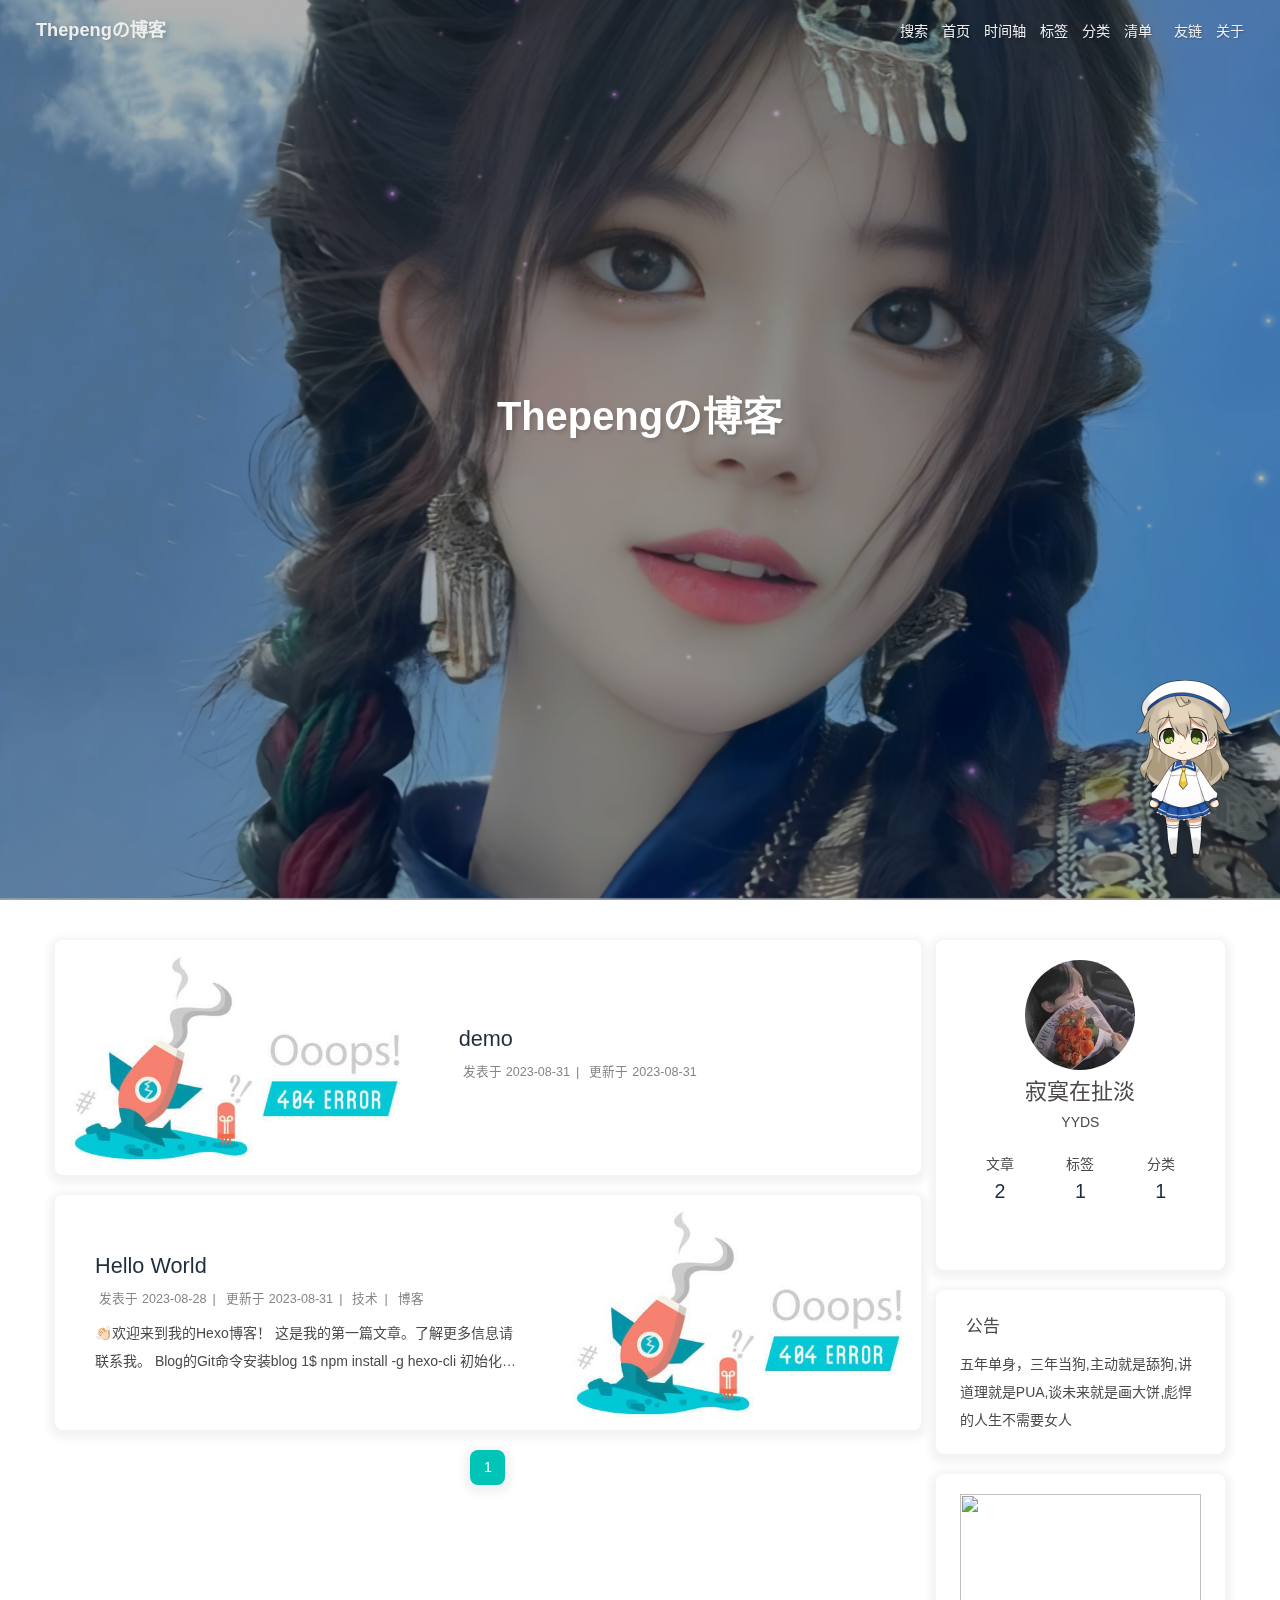
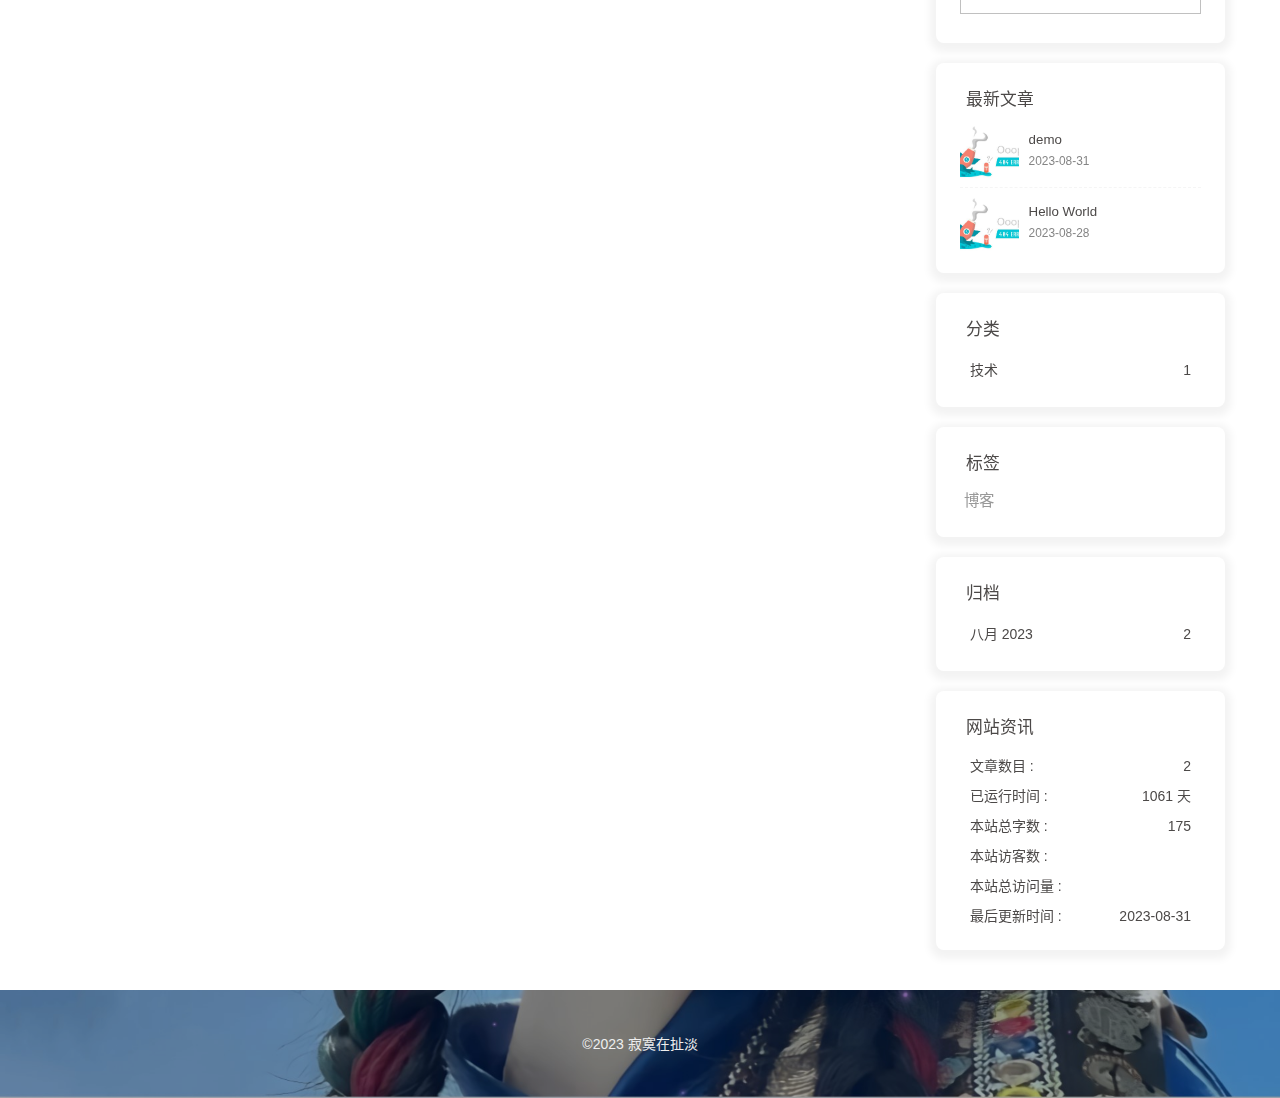
==== index.html @ a8a82930 "Site updated: 2023-08-31 17:07:21" ====
<!DOCTYPE html><html lang="zh-CN" data-theme="light"><script>((function() {var callbacks = [],timeLimit = 50,open = false;setInterval(loop, 1);return {addListener: function(fn) {callbacks.push(fn);},cancleListenr: function(fn) {callbacks = callbacks.filter(function(v) {return v !== fn;});}}
function loop() {var startTime = new Date();debugger;if (new Date() - startTime > timeLimit) {if (!open) {callbacks.forEach(function(fn) {fn.call(null);});}open = true;window.stop();alert('你真坏，请关闭控制台！');document.body.innerHTML = "";} else {open = false;}}})()).addListener(function() {window.location.reload();});</script><script>function toDevtools(){
  let num = 0; 
  let devtools = new Date();
  devtools.toString = function() {
    num++;
    if (num > 1) {
        alert('你真坏，请关闭控制台！')
        window.location.href = "about:blank"
        blast();
    }
  }
  console.log('', devtools);
}
toDevtools();</script><head><meta charset="UTF-8"><meta http-equiv="X-UA-Compatible" content="IE=edge"><meta name="viewport" content="width=device-width, initial-scale=1.0,viewport-fit=cover"><title>Thepengの博客</title><meta name="author" content="寂寞在扯淡"><meta name="copyright" content="寂寞在扯淡"><meta name="format-detection" content="telephone=no"><meta name="theme-color" content="#ffffff"><meta property="og:type" content="website">
<meta property="og:title" content="Thepengの博客">
<meta property="og:url" content="http://example.com/index.html">
<meta property="og:site_name" content="Thepengの博客">
<meta property="og:locale" content="zh_CN">
<meta property="og:image" content="http://example.com/img/avatar.jpg">
<meta property="article:author" content="寂寞在扯淡">
<meta name="twitter:card" content="summary">
<meta name="twitter:image" content="http://example.com/img/avatar.jpg"><link rel="shortcut icon" href="/img/favicon.png"><link rel="canonical" href="http://example.com/index.html"><link rel="preconnect" href="//cdn.jsdelivr.net"/><link rel="preconnect" href="//busuanzi.ibruce.info"/><link rel="stylesheet" href="/css/index.css"><link rel="stylesheet" href="https://cdn.jsdelivr.net/npm/@fortawesome/fontawesome-free/css/all.min.css" media="print" onload="this.media='all'"><link rel="stylesheet" href="https://cdn.jsdelivr.net/npm/@fancyapps/ui/dist/fancybox/fancybox.min.css" media="print" onload="this.media='all'"><script>const GLOBAL_CONFIG = {
  root: '/',
  algolia: undefined,
  localSearch: {"path":"/search.xml","preload":false,"top_n_per_article":1,"unescape":false,"languages":{"hits_empty":"找不到您查询的内容：${query}","hits_stats":"共找到 ${hits} 篇文章"}},
  translate: {"defaultEncoding":2,"translateDelay":0,"msgToTraditionalChinese":"繁","msgToSimplifiedChinese":"简"},
  noticeOutdate: undefined,
  highlight: {"plugin":"highlighjs","highlightCopy":true,"highlightLang":true,"highlightHeightLimit":false},
  copy: {
    success: '复制成功',
    error: '复制错误',
    noSupport: '浏览器不支持'
  },
  relativeDate: {
    homepage: false,
    post: false
  },
  runtime: '天',
  dateSuffix: {
    just: '刚刚',
    min: '分钟前',
    hour: '小时前',
    day: '天前',
    month: '个月前'
  },
  copyright: {"limitCount":100,"languages":{"author":"作者: 寂寞在扯淡","link":"链接: ","source":"来源: Thepengの博客","info":"著作权归作者所有。商业转载请联系作者获得授权，非商业转载请注明出处。"}},
  lightbox: 'fancybox',
  Snackbar: undefined,
  source: {
    justifiedGallery: {
      js: 'https://cdn.jsdelivr.net/npm/flickr-justified-gallery/dist/fjGallery.min.js',
      css: 'https://cdn.jsdelivr.net/npm/flickr-justified-gallery/dist/fjGallery.min.css'
    }
  },
  isPhotoFigcaption: false,
  islazyload: false,
  isAnchor: false,
  percent: {
    toc: true,
    rightside: true,
  },
  autoDarkmode: false
}</script><script id="config-diff">var GLOBAL_CONFIG_SITE = {
  title: 'Thepengの博客',
  isPost: false,
  isHome: true,
  isHighlightShrink: false,
  isToc: false,
  postUpdate: '2023-08-31 17:07:13'
}</script><noscript><style type="text/css">
  #nav {
    opacity: 1
  }
  .justified-gallery img {
    opacity: 1
  }

  #recent-posts time,
  #post-meta time {
    display: inline !important
  }
</style></noscript><script>(win=>{
    win.saveToLocal = {
      set: function setWithExpiry(key, value, ttl) {
        if (ttl === 0) return
        const now = new Date()
        const expiryDay = ttl * 86400000
        const item = {
          value: value,
          expiry: now.getTime() + expiryDay,
        }
        localStorage.setItem(key, JSON.stringify(item))
      },

      get: function getWithExpiry(key) {
        const itemStr = localStorage.getItem(key)

        if (!itemStr) {
          return undefined
        }
        const item = JSON.parse(itemStr)
        const now = new Date()

        if (now.getTime() > item.expiry) {
          localStorage.removeItem(key)
          return undefined
        }
        return item.value
      }
    }
  
    win.getScript = url => new Promise((resolve, reject) => {
      const script = document.createElement('script')
      script.src = url
      script.async = true
      script.onerror = reject
      script.onload = script.onreadystatechange = function() {
        const loadState = this.readyState
        if (loadState && loadState !== 'loaded' && loadState !== 'complete') return
        script.onload = script.onreadystatechange = null
        resolve()
      }
      document.head.appendChild(script)
    })
  
    win.getCSS = (url,id = false) => new Promise((resolve, reject) => {
      const link = document.createElement('link')
      link.rel = 'stylesheet'
      link.href = url
      if (id) link.id = id
      link.onerror = reject
      link.onload = link.onreadystatechange = function() {
        const loadState = this.readyState
        if (loadState && loadState !== 'loaded' && loadState !== 'complete') return
        link.onload = link.onreadystatechange = null
        resolve()
      }
      document.head.appendChild(link)
    })
  
      win.activateDarkMode = function () {
        document.documentElement.setAttribute('data-theme', 'dark')
        if (document.querySelector('meta[name="theme-color"]') !== null) {
          document.querySelector('meta[name="theme-color"]').setAttribute('content', '#0d0d0d')
        }
      }
      win.activateLightMode = function () {
        document.documentElement.setAttribute('data-theme', 'light')
        if (document.querySelector('meta[name="theme-color"]') !== null) {
          document.querySelector('meta[name="theme-color"]').setAttribute('content', '#ffffff')
        }
      }
      const t = saveToLocal.get('theme')
    
          if (t === 'dark') activateDarkMode()
          else if (t === 'light') activateLightMode()
        
      const asideStatus = saveToLocal.get('aside-status')
      if (asideStatus !== undefined) {
        if (asideStatus === 'hide') {
          document.documentElement.classList.add('hide-aside')
        } else {
          document.documentElement.classList.remove('hide-aside')
        }
      }
    
    const detectApple = () => {
      if(/iPad|iPhone|iPod|Macintosh/.test(navigator.userAgent)){
        document.documentElement.classList.add('apple')
      }
    }
    detectApple()
    })(window)</script><link rel="stylesheet" href="/css/universe.css"><!-- hexo injector head_end start --><link rel="stylesheet" href="https://cdn.cbd.int/hexo-butterfly-clock-anzhiyu/lib/clock.min.css" /><!-- hexo injector head_end end --><meta name="generator" content="Hexo 6.3.0"></head><body><div id="loading-box"><div class="loading-left-bg"></div><div class="loading-right-bg"></div><div class="wizard-scene"><div class="wizard-objects"><div class="wizard-square"></div><div class="wizard-circle"></div><div class="wizard-triangle"></div></div><div class="wizard"><div class="wizard-body"></div><div class="wizard-right-arm"><div class="wizard-right-hand"></div></div><div class="wizard-left-arm"><div class="wizard-left-hand"></div></div><div class="wizard-head"><div class="wizard-beard"></div><div class="wizard-face"><div class="wizard-adds"></div></div><div class="wizard-hat"><div class="wizard-hat-of-the-hat"></div><div class="wizard-four-point-star --first"></div><div class="wizard-four-point-star --second"></div><div class="wizard-four-point-star --third"></div></div></div></div></div></div><script>(()=>{
  const $loadingBox = document.getElementById('loading-box')
  const $body = document.body
  const preloader = {
    endLoading: () => {
      $body.style.overflow = ''
      $loadingBox.classList.add('loaded')
    },
    initLoading: () => {
      $body.style.overflow = 'hidden'
      $loadingBox.classList.remove('loaded')
    }
  }

  preloader.initLoading()
  window.addEventListener('load',() => { preloader.endLoading() })

  if (true) {
    document.addEventListener('pjax:send', () => { preloader.initLoading() })
    document.addEventListener('pjax:complete', () => { preloader.endLoading() })
  }
})()</script><div id="web_bg"></div><div id="sidebar"><div id="menu-mask"></div><div id="sidebar-menus"><div class="avatar-img is-center"><img src="/img/avatar.jpg" onerror="onerror=null;src='/img/friend_404.gif'" alt="avatar"/></div><div class="sidebar-site-data site-data is-center"><a href="/archives/"><div class="headline">文章</div><div class="length-num">2</div></a><a href="/tags/"><div class="headline">标签</div><div class="length-num">1</div></a><a href="/categories/"><div class="headline">分类</div><div class="length-num">1</div></a></div><hr class="custom-hr"/><div class="menus_items"><div class="menus_item"><a class="site-page" href="/"><i class="fa-fw fas fa-home"></i><span> 首页</span></a></div><div class="menus_item"><a class="site-page" href="/archives/"><i class="fa-fw fas fa-archive"></i><span> 时间轴</span></a></div><div class="menus_item"><a class="site-page" href="/tags/"><i class="fa-fw fas fa-tags"></i><span> 标签</span></a></div><div class="menus_item"><a class="site-page" href="/categories/"><i class="fa-fw fas fa-folder-open"></i><span> 分类</span></a></div><div class="menus_item"><a class="site-page group" href="javascript:void(0);"><i class="fa-fw fas fa-list"></i><span> 清单</span><i class="fas fa-chevron-down"></i></a><ul class="menus_item_child"><li><a class="site-page child" href="/music/"><i class="fa-fw fas fa-music"></i><span> 音乐</span></a></li><li><a class="site-page child" href="/movies/"><i class="fa-fw fas fa-video"></i><span> 电影</span></a></li><li><a class="site-page child" href="/Gallery/"><i class="fa-fw fas fa-images"></i><span> 照片</span></a></li></ul></div><div class="menus_item"><a class="site-page" href="/link/"><i class="fa-fw fas fa-link"></i><span> 友链</span></a></div><div class="menus_item"><a class="site-page" href="/about/"><i class="fa-fw fas fa-heart"></i><span> 关于</span></a></div></div></div></div><div class="page" id="body-wrap"><header class="full_page" id="page-header" style="background-image: url('/img/topImg.jpg')"><nav id="nav"><span id="blog-info"><a href="/" title="Thepengの博客"><span class="site-name">Thepengの博客</span></a></span><div id="menus"><div id="search-button"><a class="site-page social-icon search" href="javascript:void(0);"><i class="fas fa-search fa-fw"></i><span> 搜索</span></a></div><div class="menus_items"><div class="menus_item"><a class="site-page" href="/"><i class="fa-fw fas fa-home"></i><span> 首页</span></a></div><div class="menus_item"><a class="site-page" href="/archives/"><i class="fa-fw fas fa-archive"></i><span> 时间轴</span></a></div><div class="menus_item"><a class="site-page" href="/tags/"><i class="fa-fw fas fa-tags"></i><span> 标签</span></a></div><div class="menus_item"><a class="site-page" href="/categories/"><i class="fa-fw fas fa-folder-open"></i><span> 分类</span></a></div><div class="menus_item"><a class="site-page group" href="javascript:void(0);"><i class="fa-fw fas fa-list"></i><span> 清单</span><i class="fas fa-chevron-down"></i></a><ul class="menus_item_child"><li><a class="site-page child" href="/music/"><i class="fa-fw fas fa-music"></i><span> 音乐</span></a></li><li><a class="site-page child" href="/movies/"><i class="fa-fw fas fa-video"></i><span> 电影</span></a></li><li><a class="site-page child" href="/Gallery/"><i class="fa-fw fas fa-images"></i><span> 照片</span></a></li></ul></div><div class="menus_item"><a class="site-page" href="/link/"><i class="fa-fw fas fa-link"></i><span> 友链</span></a></div><div class="menus_item"><a class="site-page" href="/about/"><i class="fa-fw fas fa-heart"></i><span> 关于</span></a></div></div><div id="toggle-menu"><a class="site-page" href="javascript:void(0);"><i class="fas fa-bars fa-fw"></i></a></div></div></nav><div id="site-info"><h1 id="site-title">Thepengの博客</h1><div id="site-subtitle"><span id="subtitle"></span></div><div id="site_social_icons"><a class="social-icon" href="https://github.com/Thepeng666" target="_blank" title="Github"><i class="fab fa-github" style="color: #24292e;"></i></a><a class="social-icon" href="mailto:2338875620@qq.com" target="_blank" title="Email"><i class="fas fa-envelope" style="color: #24292e;"></i></a><a class="social-icon" href="/img/wechat.jpg" target="_blank" title="wechat"><i class="fab fa-weixin" style="color: #24292e;"></i></a></div></div><div id="scroll-down"><i class="fas fa-angle-down scroll-down-effects"></i></div></header><main class="layout" id="content-inner"><div class="recent-posts" id="recent-posts"><div class="recent-post-item"><div class="post_cover left"><a href="/2023/08/31/demo/" title="demo"><img class="post-bg" src="https://i.loli.net/2020/05/01/gkihqEjXxJ5UZ1C.jpg" onerror="this.onerror=null;this.src='/img/404.jpg'" alt="demo"></a></div><div class="recent-post-info"><a class="article-title" href="/2023/08/31/demo/" title="demo">demo</a><div class="article-meta-wrap"><span class="post-meta-date"><i class="far fa-calendar-alt"></i><span class="article-meta-label">发表于</span><time class="post-meta-date-created" datetime="2023-08-31T01:56:40.000Z" title="发表于 2023-08-31 09:56:40">2023-08-31</time><span class="article-meta-separator">|</span><i class="fas fa-history"></i><span class="article-meta-label">更新于</span><time class="post-meta-date-updated" datetime="2023-08-31T07:53:02.310Z" title="更新于 2023-08-31 15:53:02">2023-08-31</time></span></div><div class="content"></div></div></div><div class="recent-post-item"><div class="post_cover right"><a href="/2023/08/28/hello-world/" title="Hello World"><img class="post-bg" src="https://i.loli.net/2020/05/01/gkihqEjXxJ5UZ1C.jpg" onerror="this.onerror=null;this.src='/img/404.jpg'" alt="Hello World"></a></div><div class="recent-post-info"><a class="article-title" href="/2023/08/28/hello-world/" title="Hello World">Hello World</a><div class="article-meta-wrap"><span class="post-meta-date"><i class="far fa-calendar-alt"></i><span class="article-meta-label">发表于</span><time class="post-meta-date-created" datetime="2023-08-28T07:46:55.860Z" title="发表于 2023-08-28 15:46:55">2023-08-28</time><span class="article-meta-separator">|</span><i class="fas fa-history"></i><span class="article-meta-label">更新于</span><time class="post-meta-date-updated" datetime="2023-08-31T08:44:50.901Z" title="更新于 2023-08-31 16:44:50">2023-08-31</time></span><span class="article-meta"><span class="article-meta-separator">|</span><i class="fas fa-inbox"></i><a class="article-meta__categories" href="/categories/%E6%8A%80%E6%9C%AF/">技术</a></span><span class="article-meta tags"><span class="article-meta-separator">|</span><i class="fas fa-tag"></i><a class="article-meta__tags" href="/tags/%E5%8D%9A%E5%AE%A2/">博客</a></span></div><div class="content">👏🏻欢迎来到我的Hexo博客！


这是我的第一篇文章。了解更多信息请联系我。



Blog的Git命令安装blog
1$ npm install -g hexo-cli

初始化blog
1$ hexo init

清空缓存文件
1$ hexo clean

生成网页静态文件至public文件夹
1$ hexo g

部署到设定的仓库
1$ hexo d

本地预览
1$ hexo s

部署Blog到代码管理上
打开_config.yml 文件(在blog文件的根目录下)

滑到文件底部，更换：
1234deploy:  type: git  repository: https://github.com/fengye97/fengye97.github.io.git  # 仓库地址名  branch: master # 仓库分支名

安装Git部署插件
1$ npm install hexo-deployer-git --save

执行上述Blog的命令
123$ hexo clean$ hexo g$ hexo d

</div></div></div><nav id="pagination"><div class="pagination"><span class="page-number current">1</span></div></nav></div><div class="aside-content" id="aside-content"><div class="card-widget card-info"><div class="is-center"><div class="avatar-img"><img src="/img/avatar.jpg" onerror="this.onerror=null;this.src='/img/friend_404.gif'" alt="avatar"/></div><div class="author-info__name">寂寞在扯淡</div><div class="author-info__description">YYDS</div></div><div class="card-info-data site-data is-center"><a href="/archives/"><div class="headline">文章</div><div class="length-num">2</div></a><a href="/tags/"><div class="headline">标签</div><div class="length-num">1</div></a><a href="/categories/"><div class="headline">分类</div><div class="length-num">1</div></a></div><div class="card-info-social-icons is-center"><a class="social-icon" href="https://github.com/Thepeng666" target="_blank" title="Github"><i class="fab fa-github" style="color: #24292e;"></i></a><a class="social-icon" href="mailto:2338875620@qq.com" target="_blank" title="Email"><i class="fas fa-envelope" style="color: #24292e;"></i></a><a class="social-icon" href="/img/wechat.jpg" target="_blank" title="wechat"><i class="fab fa-weixin" style="color: #24292e;"></i></a></div></div><div class="card-widget card-announcement"><div class="item-headline"><i class="fas fa-bullhorn fa-shake"></i><span>公告</span></div><div class="announcement_content">五年单身，三年当狗,主动就是舔狗,讲道理就是PUA,谈未来就是画大饼,彪悍的人生不需要女人</div></div><div class="sticky_layout"><div class="card-widget card-recent-post"><div class="item-headline"><i class="fas fa-history"></i><span>最新文章</span></div><div class="aside-list"><div class="aside-list-item"><a class="thumbnail" href="/2023/08/31/demo/" title="demo"><img src="https://i.loli.net/2020/05/01/gkihqEjXxJ5UZ1C.jpg" onerror="this.onerror=null;this.src='/img/404.jpg'" alt="demo"/></a><div class="content"><a class="title" href="/2023/08/31/demo/" title="demo">demo</a><time datetime="2023-08-31T01:56:40.000Z" title="发表于 2023-08-31 09:56:40">2023-08-31</time></div></div><div class="aside-list-item"><a class="thumbnail" href="/2023/08/28/hello-world/" title="Hello World"><img src="https://i.loli.net/2020/05/01/gkihqEjXxJ5UZ1C.jpg" onerror="this.onerror=null;this.src='/img/404.jpg'" alt="Hello World"/></a><div class="content"><a class="title" href="/2023/08/28/hello-world/" title="Hello World">Hello World</a><time datetime="2023-08-28T07:46:55.860Z" title="发表于 2023-08-28 15:46:55">2023-08-28</time></div></div></div></div><div class="card-widget card-categories"><div class="item-headline">
            <i class="fas fa-folder-open"></i>
            <span>分类</span>
            
            </div>
            <ul class="card-category-list" id="aside-cat-list">
            <li class="card-category-list-item "><a class="card-category-list-link" href="/categories/%E6%8A%80%E6%9C%AF/"><span class="card-category-list-name">技术</span><span class="card-category-list-count">1</span></a></li>
            </ul></div><div class="card-widget card-tags"><div class="item-headline"><i class="fas fa-tags"></i><span>标签</span></div><div class="card-tag-cloud"><a href="/tags/%E5%8D%9A%E5%AE%A2/" style="font-size: 1.1em; color: #999">博客</a></div></div><div class="card-widget card-archives"><div class="item-headline"><i class="fas fa-archive"></i><span>归档</span></div><ul class="card-archive-list"><li class="card-archive-list-item"><a class="card-archive-list-link" href="/archives/2023/08/"><span class="card-archive-list-date">八月 2023</span><span class="card-archive-list-count">2</span></a></li></ul></div><div class="card-widget card-webinfo"><div class="item-headline"><i class="fas fa-chart-line"></i><span>网站资讯</span></div><div class="webinfo"><div class="webinfo-item"><div class="item-name">文章数目 :</div><div class="item-count">2</div></div><div class="webinfo-item"><div class="item-name">已运行时间 :</div><div class="item-count" id="runtimeshow" data-publishDate="2023-08-27T16:00:00.000Z"><i class="fa-solid fa-spinner fa-spin"></i></div></div><div class="webinfo-item"><div class="item-name">本站总字数 :</div><div class="item-count">175</div></div><div class="webinfo-item"><div class="item-name">本站访客数 :</div><div class="item-count" id="busuanzi_value_site_uv"><i class="fa-solid fa-spinner fa-spin"></i></div></div><div class="webinfo-item"><div class="item-name">本站总访问量 :</div><div class="item-count" id="busuanzi_value_site_pv"><i class="fa-solid fa-spinner fa-spin"></i></div></div><div class="webinfo-item"><div class="item-name">最后更新时间 :</div><div class="item-count" id="last-push-date" data-lastPushDate="2023-08-31T09:07:13.937Z"><i class="fa-solid fa-spinner fa-spin"></i></div></div></div></div></div></div></main><footer id="footer" style="background-image: url('/img/topImg.jpg')"><div id="footer-wrap"><div class="copyright">&copy;2023  <i id="heartbeat" class="fa fas fa-heartbeat"></i> 寂寞在扯淡</div></div><link rel="stylesheet" href="https://fastly.jsdelivr.net/gh/HCLonely/images@master/others/heartbeat.min.css"></footer></div><div id="rightside"><div id="rightside-config-hide"><button id="translateLink" type="button" title="简繁转换">繁</button><button id="darkmode" type="button" title="浅色和深色模式转换"><i class="fas fa-adjust"></i></button><button id="hide-aside-btn" type="button" title="单栏和双栏切换"><i class="fas fa-arrows-alt-h"></i></button></div><div id="rightside-config-show"><button id="rightside_config" type="button" title="设置"><i class="fas fa-cog fa-spin"></i></button><button id="go-up" type="button" title="回到顶部"><span class="scroll-percent"></span><i class="fas fa-arrow-up"></i></button></div></div><div><script src="/js/utils.js"></script><script src="/js/main.js"></script><script src="/js/tw_cn.js"></script><script src="https://cdn.jsdelivr.net/npm/@fancyapps/ui/dist/fancybox/fancybox.umd.min.js"></script><div class="js-pjax"><script>window.typedJSFn = {
  init: (str) => {
    window.typed = new Typed('#subtitle', Object.assign({
      strings: str,
      startDelay: 300,
      typeSpeed: 150,
      loop: true,
      backSpeed: 50,
    }, null))
  },
  run: (subtitleType) => {
    if (true) {
      if (typeof Typed === 'function') {
        subtitleType()
      } else {
        getScript('https://cdn.jsdelivr.net/npm/typed.js/dist/typed.umd.min.js').then(subtitleType)
      }
    } else {
      subtitleType()
    }
  }
}
</script><script>function subtitleType () {
  if (true) {
    typedJSFn.init(["日落尤其温柔，人间皆是浪漫","春风若有怜花意，可否许我再少年"])
  } else {
    document.getElementById("subtitle").textContent = "日落尤其温柔，人间皆是浪漫"
  }
}
typedJSFn.run(subtitleType)</script></div><canvas id="universe"></canvas><script defer src="/js/universe.js"></script><script src="/js/custom.js"></script><script defer src="https://npm.elemecdn.com/jquery@latest/dist/jquery.min.js"></script><script async src="https://npm.elemecdn.com/tzy-blog/lib/js/other/sakura.js"></script><div class="aplayer no-destroy" data-id="8303657244" data-server="netease" data-type="playlist" data-fixed="true" data-mini="true" data-listFolded="false" data-order="list" data-lrctype="1" data-preload="auto" data-autoplay="true" data-showlrc="true" mutex></div><script id="canvas_nest" defer="defer" color="0,0,255" opacity="0.7" zIndex="-1" count="99" mobile="false" src="https://cdn.jsdelivr.net/npm/butterfly-extsrc/dist/canvas-nest.min.js"></script><script src="https://cdn.jsdelivr.net/npm/butterfly-extsrc/dist/activate-power-mode.min.js"></script><script>POWERMODE.colorful = true;
POWERMODE.shake = false;
POWERMODE.mobile = false;
document.body.addEventListener('input', POWERMODE);
</script><script id="click-heart" src="https://cdn.jsdelivr.net/npm/butterfly-extsrc/dist/click-heart.min.js" async="async" mobile="true"></script><link rel="stylesheet" href="https://cdn.jsdelivr.net/npm/aplayer/dist/APlayer.min.css" media="print" onload="this.media='all'"><script src="https://cdn.jsdelivr.net/npm/aplayer/dist/APlayer.min.js"></script><script src="https://cdn.jsdelivr.net/npm/butterfly-extsrc/metingjs/dist/Meting.min.js"></script><script src="https://cdn.jsdelivr.net/npm/pjax/pjax.min.js"></script><script>let pjaxSelectors = ["head > title","#config-diff","#body-wrap","#rightside-config-hide","#rightside-config-show",".js-pjax"]

var pjax = new Pjax({
  elements: 'a:not([target="_blank"]):not([href="/music/"]):not([href="/no-pjax/"])',
  selectors: pjaxSelectors,
  cacheBust: false,
  analytics: false,
  scrollRestoration: false
})

document.addEventListener('pjax:send', function () {

  // removeEventListener scroll 
  window.tocScrollFn && window.removeEventListener('scroll', window.tocScrollFn)
  window.scrollCollect && window.removeEventListener('scroll', scrollCollect)

  document.getElementById('rightside').style.cssText = "opacity: ''; transform: ''"
  
  if (window.aplayers) {
    for (let i = 0; i < window.aplayers.length; i++) {
      if (!window.aplayers[i].options.fixed) {
        window.aplayers[i].destroy()
      }
    }
  }

  typeof typed === 'object' && typed.destroy()

  //reset readmode
  const $bodyClassList = document.body.classList
  $bodyClassList.contains('read-mode') && $bodyClassList.remove('read-mode')

  typeof disqusjs === 'object' && disqusjs.destroy()
})

document.addEventListener('pjax:complete', function () {
  window.refreshFn()

  document.querySelectorAll('script[data-pjax]').forEach(item => {
    const newScript = document.createElement('script')
    const content = item.text || item.textContent || item.innerHTML || ""
    Array.from(item.attributes).forEach(attr => newScript.setAttribute(attr.name, attr.value))
    newScript.appendChild(document.createTextNode(content))
    item.parentNode.replaceChild(newScript, item)
  })

  GLOBAL_CONFIG.islazyload && window.lazyLoadInstance.update()

  typeof panguInit === 'function' && panguInit()

  // google analytics
  typeof gtag === 'function' && gtag('config', '', {'page_path': window.location.pathname});

  // baidu analytics
  typeof _hmt === 'object' && _hmt.push(['_trackPageview',window.location.pathname]);

  typeof loadMeting === 'function' && document.getElementsByClassName('aplayer').length && loadMeting()

  // prismjs
  typeof Prism === 'object' && Prism.highlightAll()
})

document.addEventListener('pjax:error', (e) => {
  if (e.request.status === 404) {
    pjax.loadUrl('/404.html')
  }
})</script><script async data-pjax src="//busuanzi.ibruce.info/busuanzi/2.3/busuanzi.pure.mini.js"></script><div id="local-search"><div class="search-dialog"><nav class="search-nav"><span class="search-dialog-title">搜索</span><span id="loading-status"></span><button class="search-close-button"><i class="fas fa-times"></i></button></nav><div class="is-center" id="loading-database"><i class="fas fa-spinner fa-pulse"></i><span>  数据库加载中</span></div><div class="search-wrap"><div id="local-search-input"><div class="local-search-box"><input class="local-search-box--input" placeholder="搜索文章" type="text"/></div></div><hr/><div class="no-result" id="local-search-results"></div><div id="local-search-stats-wrap"></div></div></div><div id="search-mask"></div><script src="/js/search/local-search.js"></script></div></div><!-- hexo injector body_end start --><script data-pjax>
  function butterfly_clock_anzhiyu_injector_config(){
    var parent_div_git = document.getElementsByClassName('sticky_layout')[0];
    var item_html = '<div class="card-widget card-clock"><div class="card-glass"><div class="card-background"><div class="card-content"><div id="hexo_electric_clock"><img class="entered loading" id="card-clock-loading" src="https://cdn.cbd.int/hexo-butterfly-clock-anzhiyu/lib/loading.gif" style="height: 120px; width: 100%;" data-ll-status="loading"/></div></div></div></div></div>';
    console.log('已挂载butterfly_clock_anzhiyu')
    if(parent_div_git) {
      parent_div_git.insertAdjacentHTML("afterbegin",item_html)
    }
  }
  var elist = 'null'.split(',');
  var cpage = location.pathname;
  var epage = 'all';
  var qweather_key = '1ae1ea306e3c44e28f17f5a4e5ebda60';
  var gaud_map_key = '896e1ec5522ae3c9e3c0ad9b31606e22';
  var baidu_ak_key = 'undefined';
  var flag = 0;
  var clock_rectangle = '112.982279,28.19409';
  var clock_default_rectangle_enable = 'false';

  for (var i=0;i<elist.length;i++){
    if (cpage.includes(elist[i])){
      flag++;
    }
  }

  if ((epage ==='all')&&(flag == 0)){
    butterfly_clock_anzhiyu_injector_config();
  }
  else if (epage === cpage){
    butterfly_clock_anzhiyu_injector_config();
  }
  </script><script src="https://widget.qweather.net/simple/static/js/he-simple-common.js?v=2.0"></script><script data-pjax src="https://cdn.cbd.int/hexo-butterfly-clock-anzhiyu/lib/clock.min.js"></script><!-- hexo injector body_end end --><script src="/live2dw/lib/L2Dwidget.min.js?094cbace49a39548bed64abff5988b05"></script><script>L2Dwidget.init({"tagMode":false,"debug":false,"model":{"jsonPath":"/live2dw/assets/koharu.model.json"},"display":{"position":"right","width":150,"height":300,"hOffset":20,"vOffset":-20},"mobile":{"show":false},"log":false,"pluginJsPath":"lib/","pluginModelPath":"assets/","pluginRootPath":"live2dw/"});</script></body></html>
---- css/universe.css ----
/* 背景宇宙星光  */
#universe {
  display: block;
  position: fixed;
  margin: 0;
  padding: 0;
  border: 0;
  outline: 0;
  left: 0;
  top: 0;
  width: 100%;
  height: 100%;
  pointer-events: none;
  z-index: -1;
}
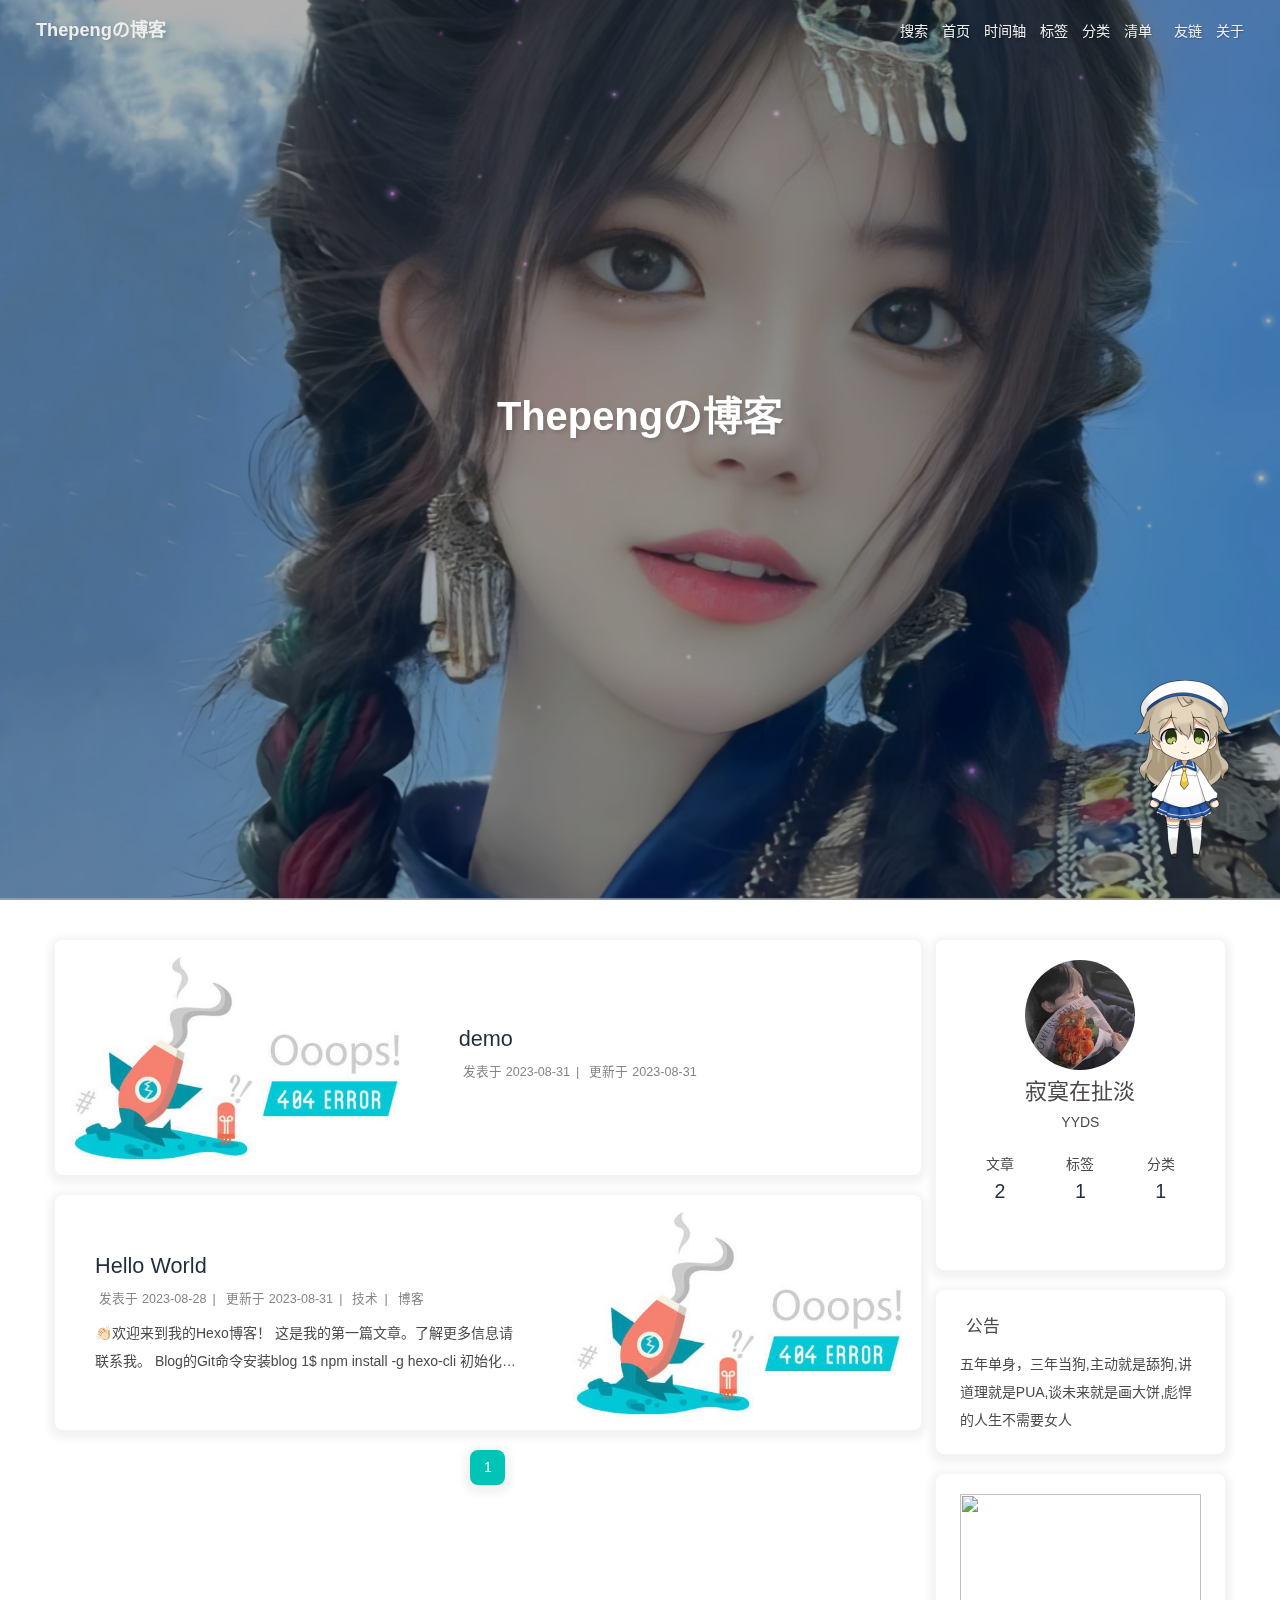
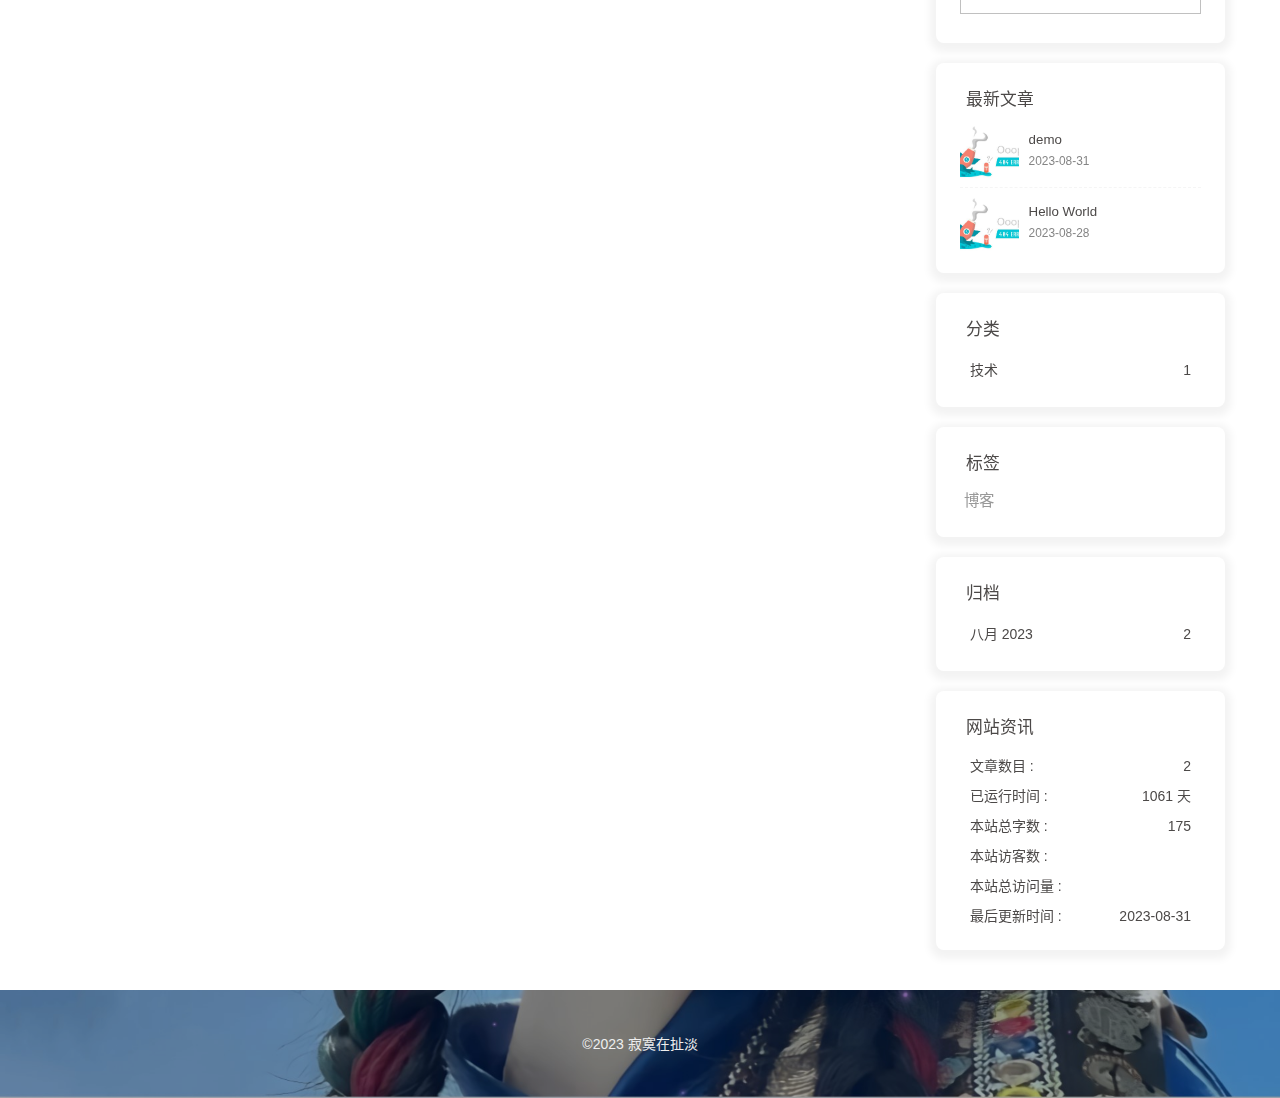
==== commit 571712e0: "Site updated: 2023-08-31 17:14:02" ====
--- a/index.html
+++ b/index.html
@@ -67,7 +67,7 @@
   isHome: true,
   isHighlightShrink: false,
   isToc: false,
-  postUpdate: '2023-08-31 17:07:13'
+  postUpdate: '2023-08-31 17:13:56'
 }</script><noscript><style type="text/css">
   #nav {
     opacity: 1
@@ -236,7 +236,7 @@
             </div>
             <ul class="card-category-list" id="aside-cat-list">
             <li class="card-category-list-item "><a class="card-category-list-link" href="/categories/%E6%8A%80%E6%9C%AF/"><span class="card-category-list-name">技术</span><span class="card-category-list-count">1</span></a></li>
-            </ul></div><div class="card-widget card-tags"><div class="item-headline"><i class="fas fa-tags"></i><span>标签</span></div><div class="card-tag-cloud"><a href="/tags/%E5%8D%9A%E5%AE%A2/" style="font-size: 1.1em; color: #999">博客</a></div></div><div class="card-widget card-archives"><div class="item-headline"><i class="fas fa-archive"></i><span>归档</span></div><ul class="card-archive-list"><li class="card-archive-list-item"><a class="card-archive-list-link" href="/archives/2023/08/"><span class="card-archive-list-date">八月 2023</span><span class="card-archive-list-count">2</span></a></li></ul></div><div class="card-widget card-webinfo"><div class="item-headline"><i class="fas fa-chart-line"></i><span>网站资讯</span></div><div class="webinfo"><div class="webinfo-item"><div class="item-name">文章数目 :</div><div class="item-count">2</div></div><div class="webinfo-item"><div class="item-name">已运行时间 :</div><div class="item-count" id="runtimeshow" data-publishDate="2023-08-27T16:00:00.000Z"><i class="fa-solid fa-spinner fa-spin"></i></div></div><div class="webinfo-item"><div class="item-name">本站总字数 :</div><div class="item-count">175</div></div><div class="webinfo-item"><div class="item-name">本站访客数 :</div><div class="item-count" id="busuanzi_value_site_uv"><i class="fa-solid fa-spinner fa-spin"></i></div></div><div class="webinfo-item"><div class="item-name">本站总访问量 :</div><div class="item-count" id="busuanzi_value_site_pv"><i class="fa-solid fa-spinner fa-spin"></i></div></div><div class="webinfo-item"><div class="item-name">最后更新时间 :</div><div class="item-count" id="last-push-date" data-lastPushDate="2023-08-31T09:07:13.937Z"><i class="fa-solid fa-spinner fa-spin"></i></div></div></div></div></div></div></main><footer id="footer" style="background-image: url('/img/topImg.jpg')"><div id="footer-wrap"><div class="copyright">&copy;2023  <i id="heartbeat" class="fa fas fa-heartbeat"></i> 寂寞在扯淡</div></div><link rel="stylesheet" href="https://fastly.jsdelivr.net/gh/HCLonely/images@master/others/heartbeat.min.css"></footer></div><div id="rightside"><div id="rightside-config-hide"><button id="translateLink" type="button" title="简繁转换">繁</button><button id="darkmode" type="button" title="浅色和深色模式转换"><i class="fas fa-adjust"></i></button><button id="hide-aside-btn" type="button" title="单栏和双栏切换"><i class="fas fa-arrows-alt-h"></i></button></div><div id="rightside-config-show"><button id="rightside_config" type="button" title="设置"><i class="fas fa-cog fa-spin"></i></button><button id="go-up" type="button" title="回到顶部"><span class="scroll-percent"></span><i class="fas fa-arrow-up"></i></button></div></div><div><script src="/js/utils.js"></script><script src="/js/main.js"></script><script src="/js/tw_cn.js"></script><script src="https://cdn.jsdelivr.net/npm/@fancyapps/ui/dist/fancybox/fancybox.umd.min.js"></script><div class="js-pjax"><script>window.typedJSFn = {
+            </ul></div><div class="card-widget card-tags"><div class="item-headline"><i class="fas fa-tags"></i><span>标签</span></div><div class="card-tag-cloud"><a href="/tags/%E5%8D%9A%E5%AE%A2/" style="font-size: 1.1em; color: #999">博客</a></div></div><div class="card-widget card-archives"><div class="item-headline"><i class="fas fa-archive"></i><span>归档</span></div><ul class="card-archive-list"><li class="card-archive-list-item"><a class="card-archive-list-link" href="/archives/2023/08/"><span class="card-archive-list-date">八月 2023</span><span class="card-archive-list-count">2</span></a></li></ul></div><div class="card-widget card-webinfo"><div class="item-headline"><i class="fas fa-chart-line"></i><span>网站资讯</span></div><div class="webinfo"><div class="webinfo-item"><div class="item-name">文章数目 :</div><div class="item-count">2</div></div><div class="webinfo-item"><div class="item-name">已运行时间 :</div><div class="item-count" id="runtimeshow" data-publishDate="2023-08-27T16:00:00.000Z"><i class="fa-solid fa-spinner fa-spin"></i></div></div><div class="webinfo-item"><div class="item-name">本站总字数 :</div><div class="item-count">175</div></div><div class="webinfo-item"><div class="item-name">本站访客数 :</div><div class="item-count" id="busuanzi_value_site_uv"><i class="fa-solid fa-spinner fa-spin"></i></div></div><div class="webinfo-item"><div class="item-name">本站总访问量 :</div><div class="item-count" id="busuanzi_value_site_pv"><i class="fa-solid fa-spinner fa-spin"></i></div></div><div class="webinfo-item"><div class="item-name">最后更新时间 :</div><div class="item-count" id="last-push-date" data-lastPushDate="2023-08-31T09:13:56.898Z"><i class="fa-solid fa-spinner fa-spin"></i></div></div></div></div></div></div></main><footer id="footer" style="background-image: url('/img/topImg.jpg')"><div id="footer-wrap"><div class="copyright">&copy;2023  <i id="heartbeat" class="fa fas fa-heartbeat"></i> 寂寞在扯淡</div></div><link rel="stylesheet" href="https://fastly.jsdelivr.net/gh/HCLonely/images@master/others/heartbeat.min.css"></footer></div><div id="rightside"><div id="rightside-config-hide"><button id="translateLink" type="button" title="简繁转换">繁</button><button id="darkmode" type="button" title="浅色和深色模式转换"><i class="fas fa-adjust"></i></button><button id="hide-aside-btn" type="button" title="单栏和双栏切换"><i class="fas fa-arrows-alt-h"></i></button></div><div id="rightside-config-show"><button id="rightside_config" type="button" title="设置"><i class="fas fa-cog fa-spin"></i></button><button id="go-up" type="button" title="回到顶部"><span class="scroll-percent"></span><i class="fas fa-arrow-up"></i></button></div></div><div><script src="/js/utils.js"></script><script src="/js/main.js"></script><script src="/js/tw_cn.js"></script><script src="https://cdn.jsdelivr.net/npm/@fancyapps/ui/dist/fancybox/fancybox.umd.min.js"></script><div class="js-pjax"><script>window.typedJSFn = {
   init: (str) => {
     window.typed = new Typed('#subtitle', Object.assign({
       strings: str,
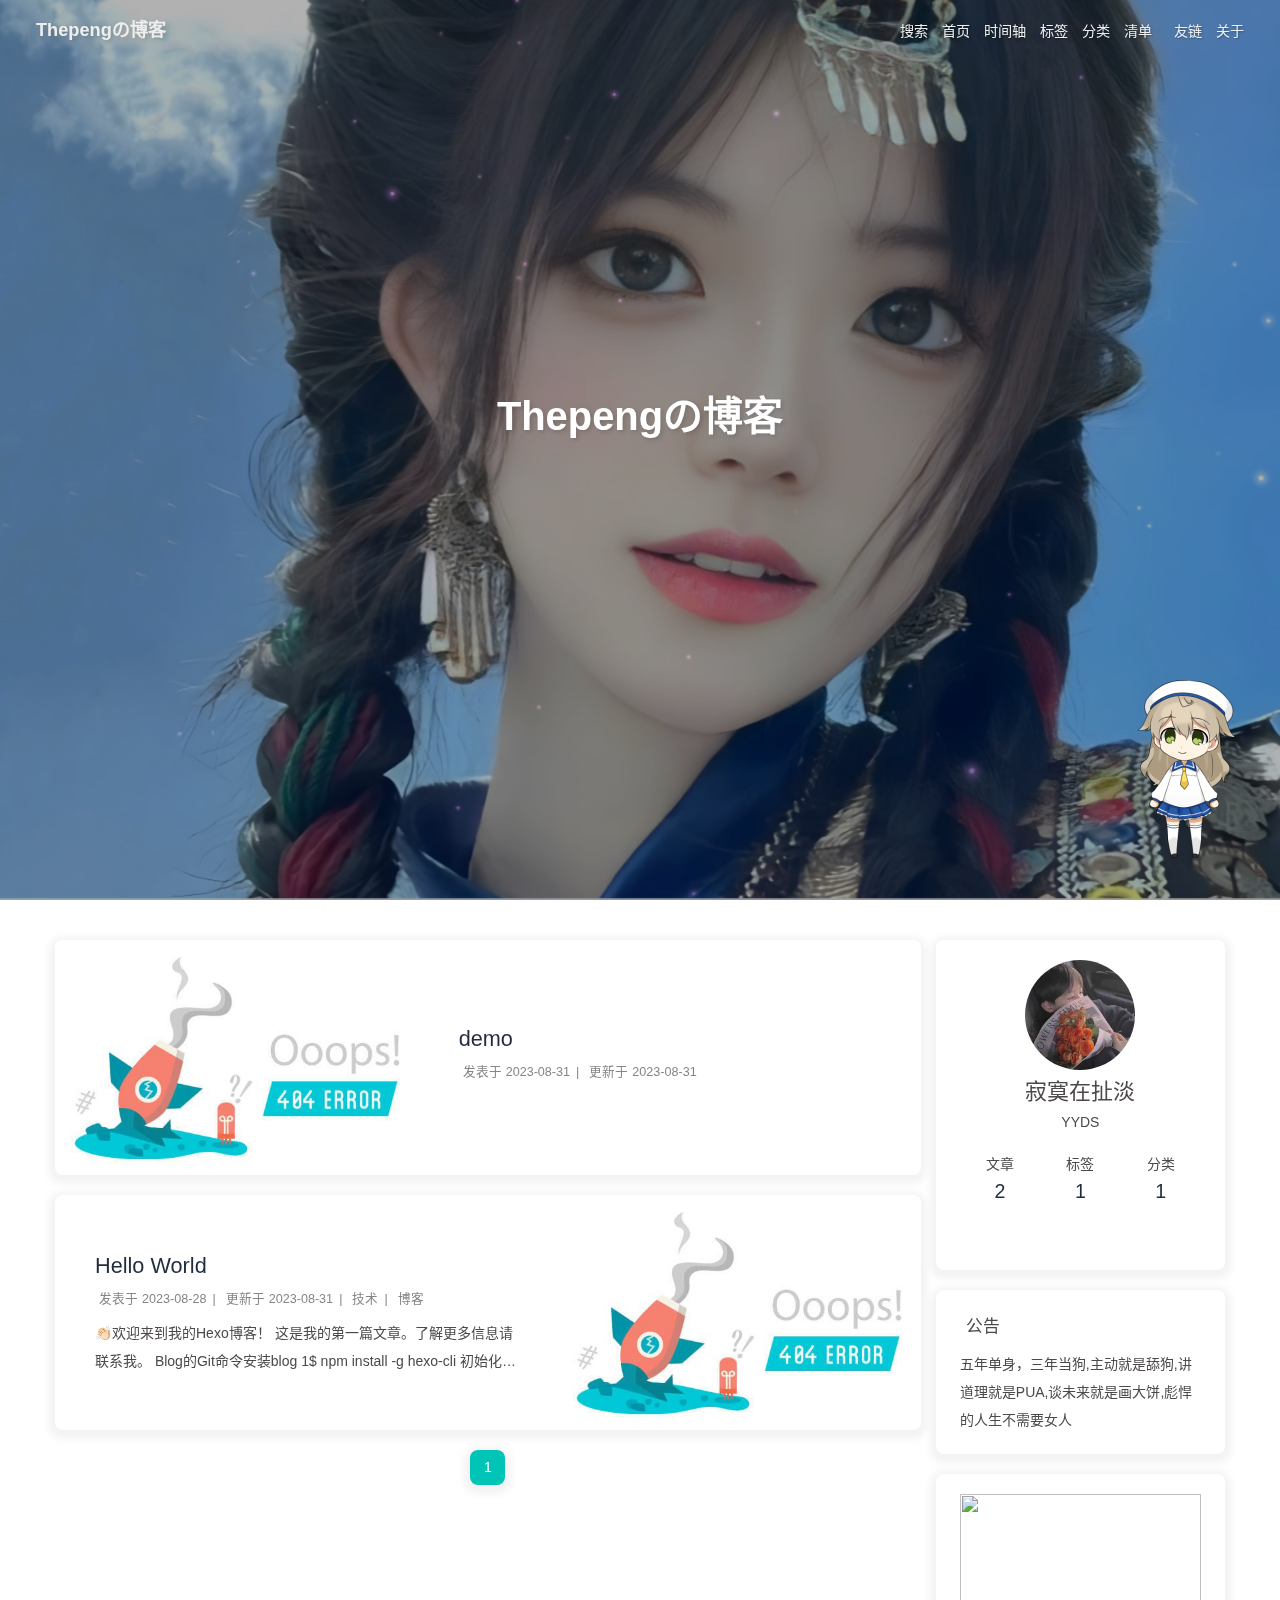
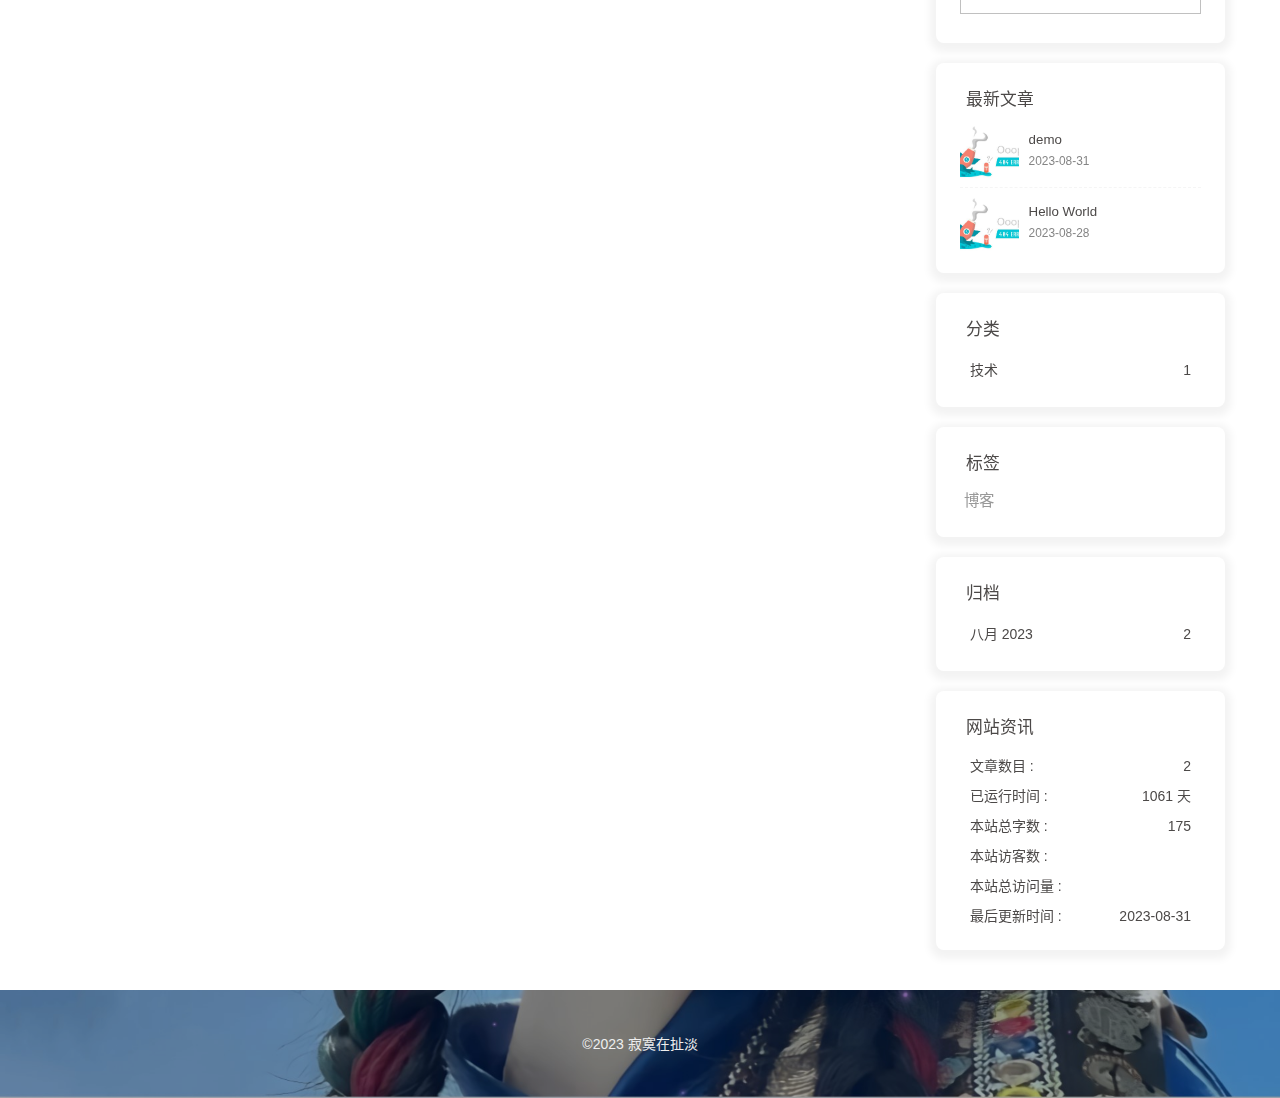
==== commit 313d350e: "Site updated: 2023-08-31 18:06:47" ====
--- a/index.html
+++ b/index.html
@@ -67,7 +67,7 @@
   isHome: true,
   isHighlightShrink: false,
   isToc: false,
-  postUpdate: '2023-08-31 17:13:56'
+  postUpdate: '2023-08-31 18:06:41'
 }</script><noscript><style type="text/css">
   #nav {
     opacity: 1
@@ -192,7 +192,7 @@
     document.addEventListener('pjax:send', () => { preloader.initLoading() })
     document.addEventListener('pjax:complete', () => { preloader.endLoading() })
   }
-})()</script><div id="web_bg"></div><div id="sidebar"><div id="menu-mask"></div><div id="sidebar-menus"><div class="avatar-img is-center"><img src="/img/avatar.jpg" onerror="onerror=null;src='/img/friend_404.gif'" alt="avatar"/></div><div class="sidebar-site-data site-data is-center"><a href="/archives/"><div class="headline">文章</div><div class="length-num">2</div></a><a href="/tags/"><div class="headline">标签</div><div class="length-num">1</div></a><a href="/categories/"><div class="headline">分类</div><div class="length-num">1</div></a></div><hr class="custom-hr"/><div class="menus_items"><div class="menus_item"><a class="site-page" href="/"><i class="fa-fw fas fa-home"></i><span> 首页</span></a></div><div class="menus_item"><a class="site-page" href="/archives/"><i class="fa-fw fas fa-archive"></i><span> 时间轴</span></a></div><div class="menus_item"><a class="site-page" href="/tags/"><i class="fa-fw fas fa-tags"></i><span> 标签</span></a></div><div class="menus_item"><a class="site-page" href="/categories/"><i class="fa-fw fas fa-folder-open"></i><span> 分类</span></a></div><div class="menus_item"><a class="site-page group" href="javascript:void(0);"><i class="fa-fw fas fa-list"></i><span> 清单</span><i class="fas fa-chevron-down"></i></a><ul class="menus_item_child"><li><a class="site-page child" href="/music/"><i class="fa-fw fas fa-music"></i><span> 音乐</span></a></li><li><a class="site-page child" href="/movies/"><i class="fa-fw fas fa-video"></i><span> 电影</span></a></li><li><a class="site-page child" href="/Gallery/"><i class="fa-fw fas fa-images"></i><span> 照片</span></a></li></ul></div><div class="menus_item"><a class="site-page" href="/link/"><i class="fa-fw fas fa-link"></i><span> 友链</span></a></div><div class="menus_item"><a class="site-page" href="/about/"><i class="fa-fw fas fa-heart"></i><span> 关于</span></a></div></div></div></div><div class="page" id="body-wrap"><header class="full_page" id="page-header" style="background-image: url('/img/topImg.jpg')"><nav id="nav"><span id="blog-info"><a href="/" title="Thepengの博客"><span class="site-name">Thepengの博客</span></a></span><div id="menus"><div id="search-button"><a class="site-page social-icon search" href="javascript:void(0);"><i class="fas fa-search fa-fw"></i><span> 搜索</span></a></div><div class="menus_items"><div class="menus_item"><a class="site-page" href="/"><i class="fa-fw fas fa-home"></i><span> 首页</span></a></div><div class="menus_item"><a class="site-page" href="/archives/"><i class="fa-fw fas fa-archive"></i><span> 时间轴</span></a></div><div class="menus_item"><a class="site-page" href="/tags/"><i class="fa-fw fas fa-tags"></i><span> 标签</span></a></div><div class="menus_item"><a class="site-page" href="/categories/"><i class="fa-fw fas fa-folder-open"></i><span> 分类</span></a></div><div class="menus_item"><a class="site-page group" href="javascript:void(0);"><i class="fa-fw fas fa-list"></i><span> 清单</span><i class="fas fa-chevron-down"></i></a><ul class="menus_item_child"><li><a class="site-page child" href="/music/"><i class="fa-fw fas fa-music"></i><span> 音乐</span></a></li><li><a class="site-page child" href="/movies/"><i class="fa-fw fas fa-video"></i><span> 电影</span></a></li><li><a class="site-page child" href="/Gallery/"><i class="fa-fw fas fa-images"></i><span> 照片</span></a></li></ul></div><div class="menus_item"><a class="site-page" href="/link/"><i class="fa-fw fas fa-link"></i><span> 友链</span></a></div><div class="menus_item"><a class="site-page" href="/about/"><i class="fa-fw fas fa-heart"></i><span> 关于</span></a></div></div><div id="toggle-menu"><a class="site-page" href="javascript:void(0);"><i class="fas fa-bars fa-fw"></i></a></div></div></nav><div id="site-info"><h1 id="site-title">Thepengの博客</h1><div id="site-subtitle"><span id="subtitle"></span></div><div id="site_social_icons"><a class="social-icon" href="https://github.com/Thepeng666" target="_blank" title="Github"><i class="fab fa-github" style="color: #24292e;"></i></a><a class="social-icon" href="mailto:2338875620@qq.com" target="_blank" title="Email"><i class="fas fa-envelope" style="color: #24292e;"></i></a><a class="social-icon" href="/img/wechat.jpg" target="_blank" title="wechat"><i class="fab fa-weixin" style="color: #24292e;"></i></a></div></div><div id="scroll-down"><i class="fas fa-angle-down scroll-down-effects"></i></div></header><main class="layout" id="content-inner"><div class="recent-posts" id="recent-posts"><div class="recent-post-item"><div class="post_cover left"><a href="/2023/08/31/demo/" title="demo"><img class="post-bg" src="https://i.loli.net/2020/05/01/gkihqEjXxJ5UZ1C.jpg" onerror="this.onerror=null;this.src='/img/404.jpg'" alt="demo"></a></div><div class="recent-post-info"><a class="article-title" href="/2023/08/31/demo/" title="demo">demo</a><div class="article-meta-wrap"><span class="post-meta-date"><i class="far fa-calendar-alt"></i><span class="article-meta-label">发表于</span><time class="post-meta-date-created" datetime="2023-08-31T01:56:40.000Z" title="发表于 2023-08-31 09:56:40">2023-08-31</time><span class="article-meta-separator">|</span><i class="fas fa-history"></i><span class="article-meta-label">更新于</span><time class="post-meta-date-updated" datetime="2023-08-31T07:53:02.310Z" title="更新于 2023-08-31 15:53:02">2023-08-31</time></span></div><div class="content"></div></div></div><div class="recent-post-item"><div class="post_cover right"><a href="/2023/08/28/hello-world/" title="Hello World"><img class="post-bg" src="https://i.loli.net/2020/05/01/gkihqEjXxJ5UZ1C.jpg" onerror="this.onerror=null;this.src='/img/404.jpg'" alt="Hello World"></a></div><div class="recent-post-info"><a class="article-title" href="/2023/08/28/hello-world/" title="Hello World">Hello World</a><div class="article-meta-wrap"><span class="post-meta-date"><i class="far fa-calendar-alt"></i><span class="article-meta-label">发表于</span><time class="post-meta-date-created" datetime="2023-08-28T07:46:55.860Z" title="发表于 2023-08-28 15:46:55">2023-08-28</time><span class="article-meta-separator">|</span><i class="fas fa-history"></i><span class="article-meta-label">更新于</span><time class="post-meta-date-updated" datetime="2023-08-31T08:44:50.901Z" title="更新于 2023-08-31 16:44:50">2023-08-31</time></span><span class="article-meta"><span class="article-meta-separator">|</span><i class="fas fa-inbox"></i><a class="article-meta__categories" href="/categories/%E6%8A%80%E6%9C%AF/">技术</a></span><span class="article-meta tags"><span class="article-meta-separator">|</span><i class="fas fa-tag"></i><a class="article-meta__tags" href="/tags/%E5%8D%9A%E5%AE%A2/">博客</a></span></div><div class="content">👏🏻欢迎来到我的Hexo博客！
+})()</script><div id="web_bg"></div><div id="sidebar"><div id="menu-mask"></div><div id="sidebar-menus"><div class="avatar-img is-center"><img src="/img/avatar.jpg" onerror="onerror=null;src='/img/friend_404.gif'" alt="avatar"/></div><div class="sidebar-site-data site-data is-center"><a href="/archives/"><div class="headline">文章</div><div class="length-num">2</div></a><a href="/tags/"><div class="headline">标签</div><div class="length-num">1</div></a><a href="/categories/"><div class="headline">分类</div><div class="length-num">1</div></a></div><hr class="custom-hr"/><div class="menus_items"><div class="menus_item"><a class="site-page" href="/"><i class="fa-fw fas fa-home"></i><span> 首页</span></a></div><div class="menus_item"><a class="site-page" href="/archives/"><i class="fa-fw fas fa-archive"></i><span> 时间轴</span></a></div><div class="menus_item"><a class="site-page" href="/tags/"><i class="fa-fw fas fa-tags"></i><span> 标签</span></a></div><div class="menus_item"><a class="site-page" href="/categories/"><i class="fa-fw fas fa-folder-open"></i><span> 分类</span></a></div><div class="menus_item"><a class="site-page group" href="javascript:void(0);"><i class="fa-fw fas fa-list"></i><span> 清单</span><i class="fas fa-chevron-down"></i></a><ul class="menus_item_child"><li><a class="site-page child" href="/gallery/"><i class="fa-fw fas fa-images"></i><span> 照片</span></a></li><li><a class="site-page child" href="/movies/"><i class="fa-fw fas fa-video"></i><span> 电影</span></a></li></ul></div><div class="menus_item"><a class="site-page" href="/link/"><i class="fa-fw fas fa-link"></i><span> 友链</span></a></div><div class="menus_item"><a class="site-page" href="/about/"><i class="fa-fw fas fa-heart"></i><span> 关于</span></a></div></div></div></div><div class="page" id="body-wrap"><header class="full_page" id="page-header" style="background-image: url('/img/topImg.jpg')"><nav id="nav"><span id="blog-info"><a href="/" title="Thepengの博客"><span class="site-name">Thepengの博客</span></a></span><div id="menus"><div id="search-button"><a class="site-page social-icon search" href="javascript:void(0);"><i class="fas fa-search fa-fw"></i><span> 搜索</span></a></div><div class="menus_items"><div class="menus_item"><a class="site-page" href="/"><i class="fa-fw fas fa-home"></i><span> 首页</span></a></div><div class="menus_item"><a class="site-page" href="/archives/"><i class="fa-fw fas fa-archive"></i><span> 时间轴</span></a></div><div class="menus_item"><a class="site-page" href="/tags/"><i class="fa-fw fas fa-tags"></i><span> 标签</span></a></div><div class="menus_item"><a class="site-page" href="/categories/"><i class="fa-fw fas fa-folder-open"></i><span> 分类</span></a></div><div class="menus_item"><a class="site-page group" href="javascript:void(0);"><i class="fa-fw fas fa-list"></i><span> 清单</span><i class="fas fa-chevron-down"></i></a><ul class="menus_item_child"><li><a class="site-page child" href="/gallery/"><i class="fa-fw fas fa-images"></i><span> 照片</span></a></li><li><a class="site-page child" href="/movies/"><i class="fa-fw fas fa-video"></i><span> 电影</span></a></li></ul></div><div class="menus_item"><a class="site-page" href="/link/"><i class="fa-fw fas fa-link"></i><span> 友链</span></a></div><div class="menus_item"><a class="site-page" href="/about/"><i class="fa-fw fas fa-heart"></i><span> 关于</span></a></div></div><div id="toggle-menu"><a class="site-page" href="javascript:void(0);"><i class="fas fa-bars fa-fw"></i></a></div></div></nav><div id="site-info"><h1 id="site-title">Thepengの博客</h1><div id="site-subtitle"><span id="subtitle"></span></div><div id="site_social_icons"><a class="social-icon" href="https://github.com/Thepeng666" target="_blank" title="Github"><i class="fab fa-github" style="color: #24292e;"></i></a><a class="social-icon" href="mailto:2338875620@qq.com" target="_blank" title="Email"><i class="fas fa-envelope" style="color: #24292e;"></i></a><a class="social-icon" href="/img/wechat.jpg" target="_blank" title="wechat"><i class="fab fa-weixin" style="color: #24292e;"></i></a></div></div><div id="scroll-down"><i class="fas fa-angle-down scroll-down-effects"></i></div></header><main class="layout" id="content-inner"><div class="recent-posts" id="recent-posts"><div class="recent-post-item"><div class="post_cover left"><a href="/2023/08/31/demo/" title="demo"><img class="post-bg" src="https://i.loli.net/2020/05/01/gkihqEjXxJ5UZ1C.jpg" onerror="this.onerror=null;this.src='/img/404.jpg'" alt="demo"></a></div><div class="recent-post-info"><a class="article-title" href="/2023/08/31/demo/" title="demo">demo</a><div class="article-meta-wrap"><span class="post-meta-date"><i class="far fa-calendar-alt"></i><span class="article-meta-label">发表于</span><time class="post-meta-date-created" datetime="2023-08-31T01:56:40.000Z" title="发表于 2023-08-31 09:56:40">2023-08-31</time><span class="article-meta-separator">|</span><i class="fas fa-history"></i><span class="article-meta-label">更新于</span><time class="post-meta-date-updated" datetime="2023-08-31T07:53:02.310Z" title="更新于 2023-08-31 15:53:02">2023-08-31</time></span></div><div class="content"></div></div></div><div class="recent-post-item"><div class="post_cover right"><a href="/2023/08/28/hello-world/" title="Hello World"><img class="post-bg" src="https://i.loli.net/2020/05/01/gkihqEjXxJ5UZ1C.jpg" onerror="this.onerror=null;this.src='/img/404.jpg'" alt="Hello World"></a></div><div class="recent-post-info"><a class="article-title" href="/2023/08/28/hello-world/" title="Hello World">Hello World</a><div class="article-meta-wrap"><span class="post-meta-date"><i class="far fa-calendar-alt"></i><span class="article-meta-label">发表于</span><time class="post-meta-date-created" datetime="2023-08-28T07:46:55.860Z" title="发表于 2023-08-28 15:46:55">2023-08-28</time><span class="article-meta-separator">|</span><i class="fas fa-history"></i><span class="article-meta-label">更新于</span><time class="post-meta-date-updated" datetime="2023-08-31T08:44:50.901Z" title="更新于 2023-08-31 16:44:50">2023-08-31</time></span><span class="article-meta"><span class="article-meta-separator">|</span><i class="fas fa-inbox"></i><a class="article-meta__categories" href="/categories/%E6%8A%80%E6%9C%AF/">技术</a></span><span class="article-meta tags"><span class="article-meta-separator">|</span><i class="fas fa-tag"></i><a class="article-meta__tags" href="/tags/%E5%8D%9A%E5%AE%A2/">博客</a></span></div><div class="content">👏🏻欢迎来到我的Hexo博客！
 
 
 这是我的第一篇文章。了解更多信息请联系我。
@@ -236,7 +236,7 @@
             </div>
             <ul class="card-category-list" id="aside-cat-list">
             <li class="card-category-list-item "><a class="card-category-list-link" href="/categories/%E6%8A%80%E6%9C%AF/"><span class="card-category-list-name">技术</span><span class="card-category-list-count">1</span></a></li>
-            </ul></div><div class="card-widget card-tags"><div class="item-headline"><i class="fas fa-tags"></i><span>标签</span></div><div class="card-tag-cloud"><a href="/tags/%E5%8D%9A%E5%AE%A2/" style="font-size: 1.1em; color: #999">博客</a></div></div><div class="card-widget card-archives"><div class="item-headline"><i class="fas fa-archive"></i><span>归档</span></div><ul class="card-archive-list"><li class="card-archive-list-item"><a class="card-archive-list-link" href="/archives/2023/08/"><span class="card-archive-list-date">八月 2023</span><span class="card-archive-list-count">2</span></a></li></ul></div><div class="card-widget card-webinfo"><div class="item-headline"><i class="fas fa-chart-line"></i><span>网站资讯</span></div><div class="webinfo"><div class="webinfo-item"><div class="item-name">文章数目 :</div><div class="item-count">2</div></div><div class="webinfo-item"><div class="item-name">已运行时间 :</div><div class="item-count" id="runtimeshow" data-publishDate="2023-08-27T16:00:00.000Z"><i class="fa-solid fa-spinner fa-spin"></i></div></div><div class="webinfo-item"><div class="item-name">本站总字数 :</div><div class="item-count">175</div></div><div class="webinfo-item"><div class="item-name">本站访客数 :</div><div class="item-count" id="busuanzi_value_site_uv"><i class="fa-solid fa-spinner fa-spin"></i></div></div><div class="webinfo-item"><div class="item-name">本站总访问量 :</div><div class="item-count" id="busuanzi_value_site_pv"><i class="fa-solid fa-spinner fa-spin"></i></div></div><div class="webinfo-item"><div class="item-name">最后更新时间 :</div><div class="item-count" id="last-push-date" data-lastPushDate="2023-08-31T09:13:56.898Z"><i class="fa-solid fa-spinner fa-spin"></i></div></div></div></div></div></div></main><footer id="footer" style="background-image: url('/img/topImg.jpg')"><div id="footer-wrap"><div class="copyright">&copy;2023  <i id="heartbeat" class="fa fas fa-heartbeat"></i> 寂寞在扯淡</div></div><link rel="stylesheet" href="https://fastly.jsdelivr.net/gh/HCLonely/images@master/others/heartbeat.min.css"></footer></div><div id="rightside"><div id="rightside-config-hide"><button id="translateLink" type="button" title="简繁转换">繁</button><button id="darkmode" type="button" title="浅色和深色模式转换"><i class="fas fa-adjust"></i></button><button id="hide-aside-btn" type="button" title="单栏和双栏切换"><i class="fas fa-arrows-alt-h"></i></button></div><div id="rightside-config-show"><button id="rightside_config" type="button" title="设置"><i class="fas fa-cog fa-spin"></i></button><button id="go-up" type="button" title="回到顶部"><span class="scroll-percent"></span><i class="fas fa-arrow-up"></i></button></div></div><div><script src="/js/utils.js"></script><script src="/js/main.js"></script><script src="/js/tw_cn.js"></script><script src="https://cdn.jsdelivr.net/npm/@fancyapps/ui/dist/fancybox/fancybox.umd.min.js"></script><div class="js-pjax"><script>window.typedJSFn = {
+            </ul></div><div class="card-widget card-tags"><div class="item-headline"><i class="fas fa-tags"></i><span>标签</span></div><div class="card-tag-cloud"><a href="/tags/%E5%8D%9A%E5%AE%A2/" style="font-size: 1.1em; color: #999">博客</a></div></div><div class="card-widget card-archives"><div class="item-headline"><i class="fas fa-archive"></i><span>归档</span></div><ul class="card-archive-list"><li class="card-archive-list-item"><a class="card-archive-list-link" href="/archives/2023/08/"><span class="card-archive-list-date">八月 2023</span><span class="card-archive-list-count">2</span></a></li></ul></div><div class="card-widget card-webinfo"><div class="item-headline"><i class="fas fa-chart-line"></i><span>网站资讯</span></div><div class="webinfo"><div class="webinfo-item"><div class="item-name">文章数目 :</div><div class="item-count">2</div></div><div class="webinfo-item"><div class="item-name">已运行时间 :</div><div class="item-count" id="runtimeshow" data-publishDate="2023-08-27T16:00:00.000Z"><i class="fa-solid fa-spinner fa-spin"></i></div></div><div class="webinfo-item"><div class="item-name">本站总字数 :</div><div class="item-count">175</div></div><div class="webinfo-item"><div class="item-name">本站访客数 :</div><div class="item-count" id="busuanzi_value_site_uv"><i class="fa-solid fa-spinner fa-spin"></i></div></div><div class="webinfo-item"><div class="item-name">本站总访问量 :</div><div class="item-count" id="busuanzi_value_site_pv"><i class="fa-solid fa-spinner fa-spin"></i></div></div><div class="webinfo-item"><div class="item-name">最后更新时间 :</div><div class="item-count" id="last-push-date" data-lastPushDate="2023-08-31T10:06:41.025Z"><i class="fa-solid fa-spinner fa-spin"></i></div></div></div></div></div></div></main><footer id="footer" style="background-image: url('/img/topImg.jpg')"><div id="footer-wrap"><div class="copyright">&copy;2023  <i id="heartbeat" class="fa fas fa-heartbeat"></i> 寂寞在扯淡</div></div><link rel="stylesheet" href="https://fastly.jsdelivr.net/gh/HCLonely/images@master/others/heartbeat.min.css"></footer></div><div id="rightside"><div id="rightside-config-hide"><button id="translateLink" type="button" title="简繁转换">繁</button><button id="darkmode" type="button" title="浅色和深色模式转换"><i class="fas fa-adjust"></i></button><button id="hide-aside-btn" type="button" title="单栏和双栏切换"><i class="fas fa-arrows-alt-h"></i></button></div><div id="rightside-config-show"><button id="rightside_config" type="button" title="设置"><i class="fas fa-cog fa-spin"></i></button><button id="go-up" type="button" title="回到顶部"><span class="scroll-percent"></span><i class="fas fa-arrow-up"></i></button></div></div><div><script src="/js/utils.js"></script><script src="/js/main.js"></script><script src="/js/tw_cn.js"></script><script src="https://cdn.jsdelivr.net/npm/@fancyapps/ui/dist/fancybox/fancybox.umd.min.js"></script><div class="js-pjax"><script>window.typedJSFn = {
   init: (str) => {
     window.typed = new Typed('#subtitle', Object.assign({
       strings: str,
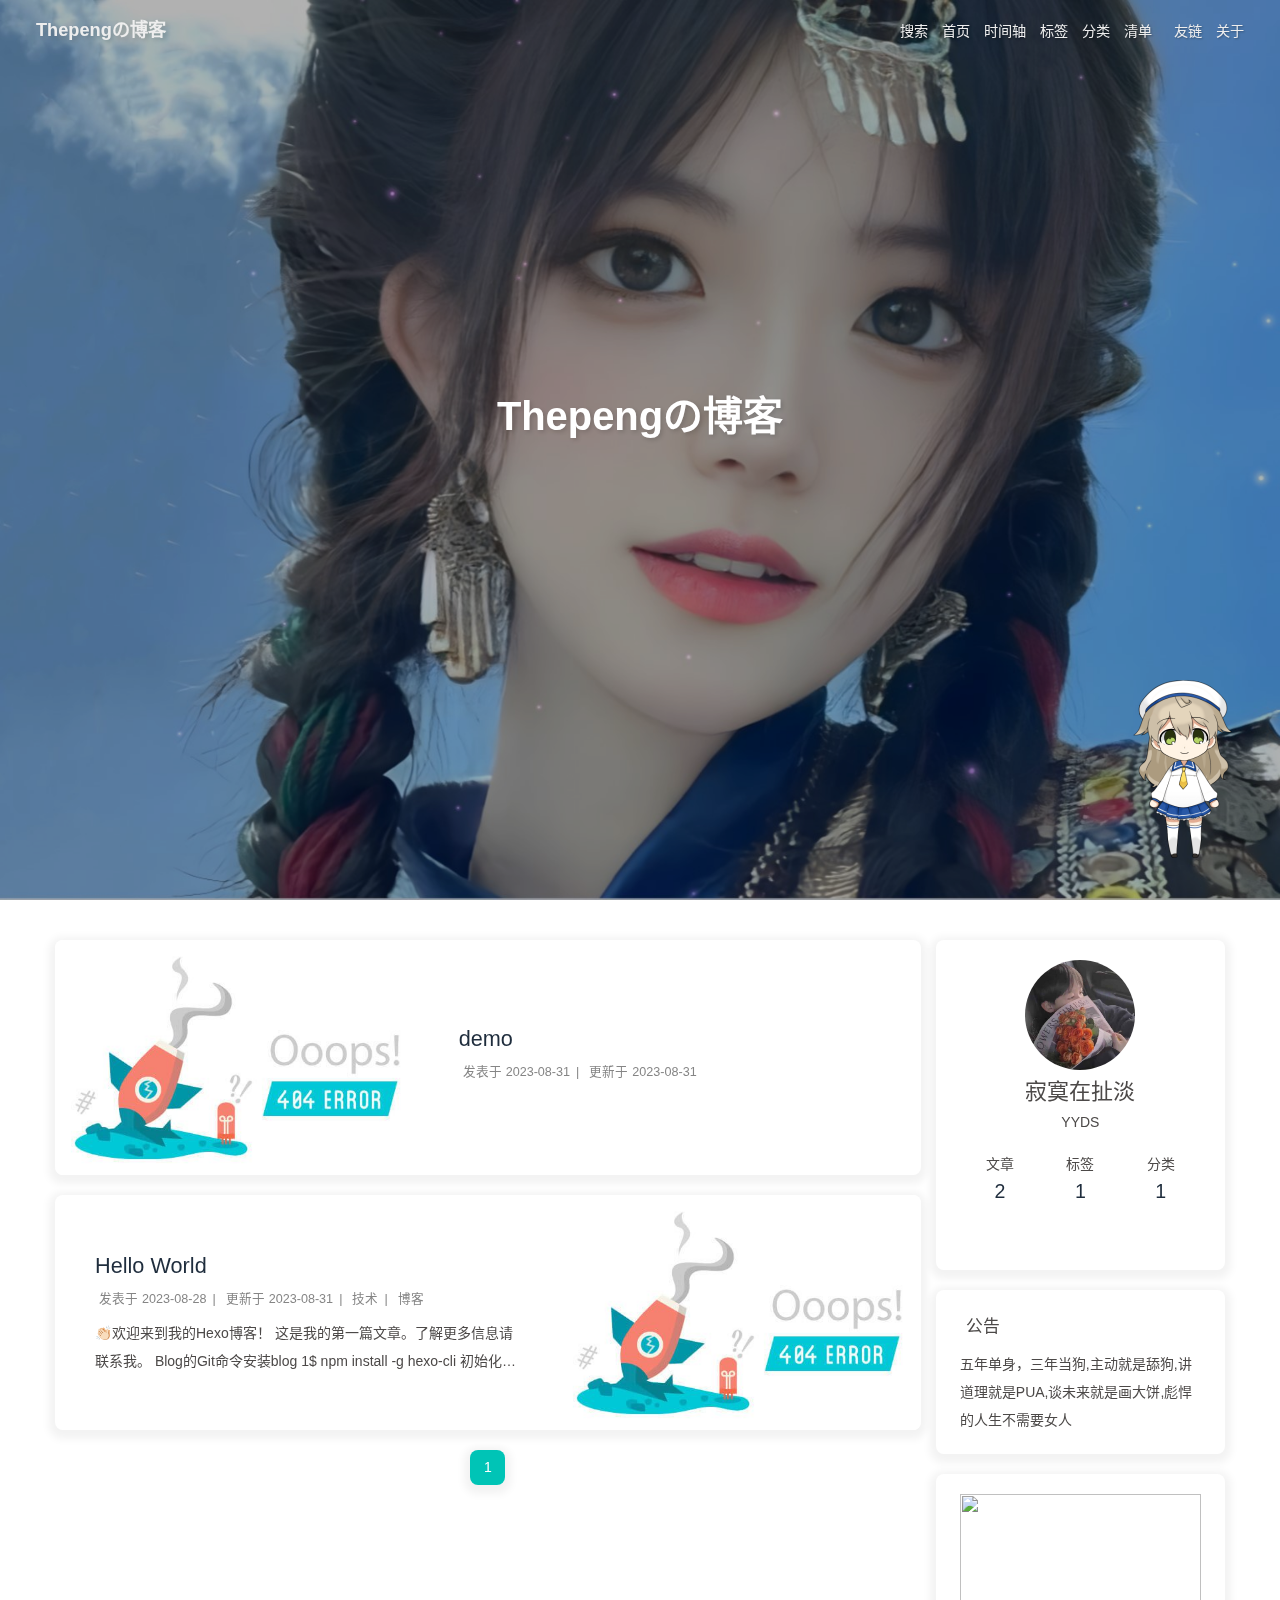
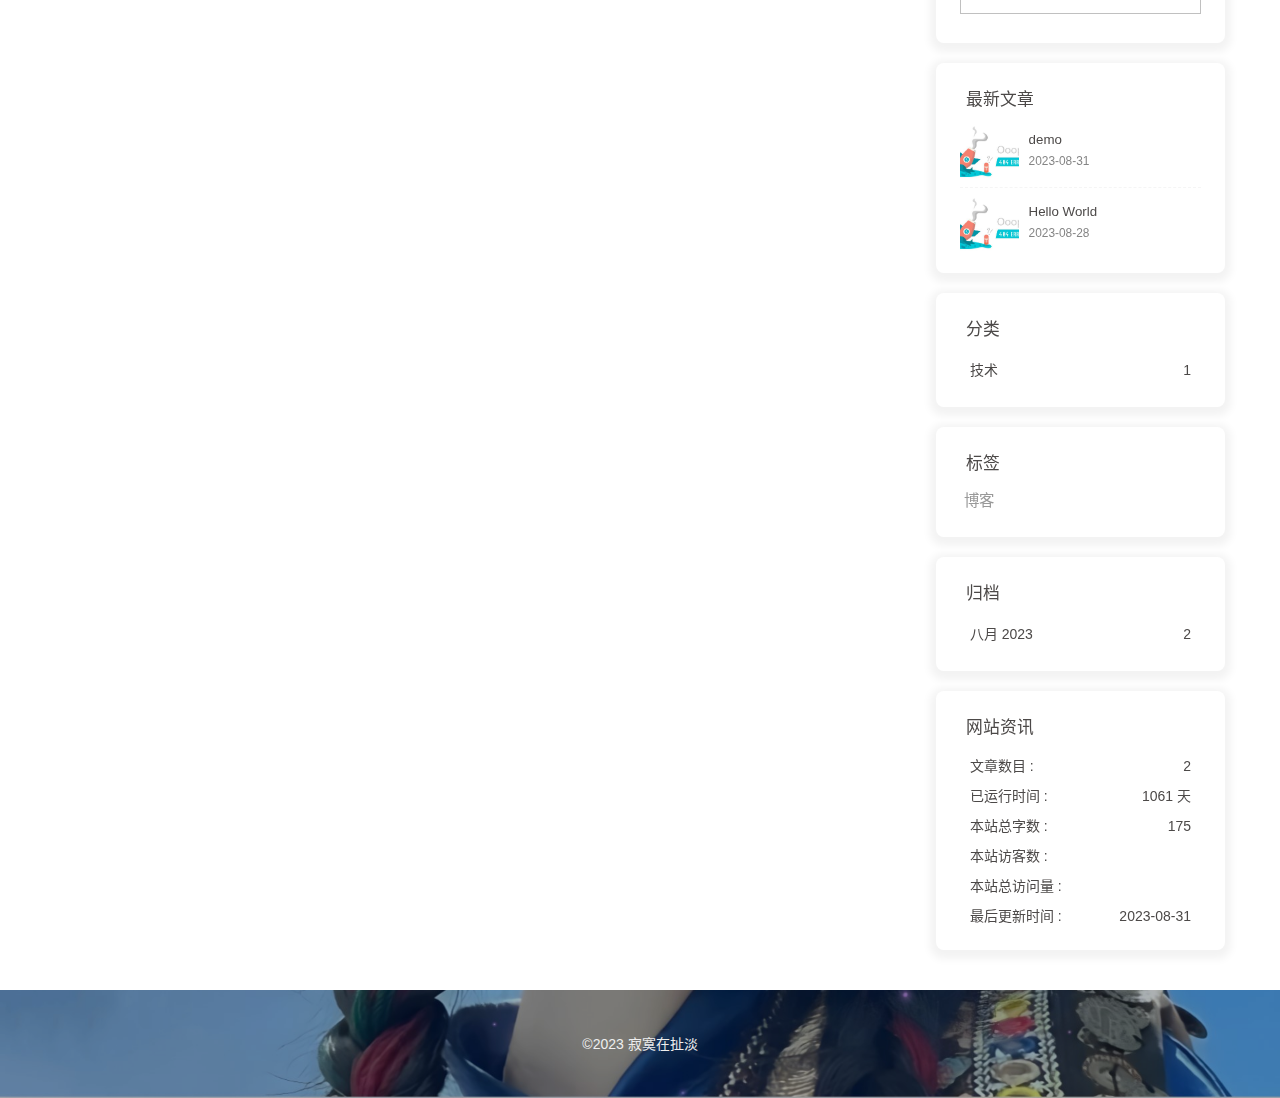
==== commit 7d32ef05: "Site updated: 2023-08-31 18:10:40" ====
--- a/index.html
+++ b/index.html
@@ -67,7 +67,7 @@
   isHome: true,
   isHighlightShrink: false,
   isToc: false,
-  postUpdate: '2023-08-31 18:06:41'
+  postUpdate: '2023-08-31 18:10:34'
 }</script><noscript><style type="text/css">
   #nav {
     opacity: 1
@@ -236,7 +236,7 @@
             </div>
             <ul class="card-category-list" id="aside-cat-list">
             <li class="card-category-list-item "><a class="card-category-list-link" href="/categories/%E6%8A%80%E6%9C%AF/"><span class="card-category-list-name">技术</span><span class="card-category-list-count">1</span></a></li>
-            </ul></div><div class="card-widget card-tags"><div class="item-headline"><i class="fas fa-tags"></i><span>标签</span></div><div class="card-tag-cloud"><a href="/tags/%E5%8D%9A%E5%AE%A2/" style="font-size: 1.1em; color: #999">博客</a></div></div><div class="card-widget card-archives"><div class="item-headline"><i class="fas fa-archive"></i><span>归档</span></div><ul class="card-archive-list"><li class="card-archive-list-item"><a class="card-archive-list-link" href="/archives/2023/08/"><span class="card-archive-list-date">八月 2023</span><span class="card-archive-list-count">2</span></a></li></ul></div><div class="card-widget card-webinfo"><div class="item-headline"><i class="fas fa-chart-line"></i><span>网站资讯</span></div><div class="webinfo"><div class="webinfo-item"><div class="item-name">文章数目 :</div><div class="item-count">2</div></div><div class="webinfo-item"><div class="item-name">已运行时间 :</div><div class="item-count" id="runtimeshow" data-publishDate="2023-08-27T16:00:00.000Z"><i class="fa-solid fa-spinner fa-spin"></i></div></div><div class="webinfo-item"><div class="item-name">本站总字数 :</div><div class="item-count">175</div></div><div class="webinfo-item"><div class="item-name">本站访客数 :</div><div class="item-count" id="busuanzi_value_site_uv"><i class="fa-solid fa-spinner fa-spin"></i></div></div><div class="webinfo-item"><div class="item-name">本站总访问量 :</div><div class="item-count" id="busuanzi_value_site_pv"><i class="fa-solid fa-spinner fa-spin"></i></div></div><div class="webinfo-item"><div class="item-name">最后更新时间 :</div><div class="item-count" id="last-push-date" data-lastPushDate="2023-08-31T10:06:41.025Z"><i class="fa-solid fa-spinner fa-spin"></i></div></div></div></div></div></div></main><footer id="footer" style="background-image: url('/img/topImg.jpg')"><div id="footer-wrap"><div class="copyright">&copy;2023  <i id="heartbeat" class="fa fas fa-heartbeat"></i> 寂寞在扯淡</div></div><link rel="stylesheet" href="https://fastly.jsdelivr.net/gh/HCLonely/images@master/others/heartbeat.min.css"></footer></div><div id="rightside"><div id="rightside-config-hide"><button id="translateLink" type="button" title="简繁转换">繁</button><button id="darkmode" type="button" title="浅色和深色模式转换"><i class="fas fa-adjust"></i></button><button id="hide-aside-btn" type="button" title="单栏和双栏切换"><i class="fas fa-arrows-alt-h"></i></button></div><div id="rightside-config-show"><button id="rightside_config" type="button" title="设置"><i class="fas fa-cog fa-spin"></i></button><button id="go-up" type="button" title="回到顶部"><span class="scroll-percent"></span><i class="fas fa-arrow-up"></i></button></div></div><div><script src="/js/utils.js"></script><script src="/js/main.js"></script><script src="/js/tw_cn.js"></script><script src="https://cdn.jsdelivr.net/npm/@fancyapps/ui/dist/fancybox/fancybox.umd.min.js"></script><div class="js-pjax"><script>window.typedJSFn = {
+            </ul></div><div class="card-widget card-tags"><div class="item-headline"><i class="fas fa-tags"></i><span>标签</span></div><div class="card-tag-cloud"><a href="/tags/%E5%8D%9A%E5%AE%A2/" style="font-size: 1.1em; color: #999">博客</a></div></div><div class="card-widget card-archives"><div class="item-headline"><i class="fas fa-archive"></i><span>归档</span></div><ul class="card-archive-list"><li class="card-archive-list-item"><a class="card-archive-list-link" href="/archives/2023/08/"><span class="card-archive-list-date">八月 2023</span><span class="card-archive-list-count">2</span></a></li></ul></div><div class="card-widget card-webinfo"><div class="item-headline"><i class="fas fa-chart-line"></i><span>网站资讯</span></div><div class="webinfo"><div class="webinfo-item"><div class="item-name">文章数目 :</div><div class="item-count">2</div></div><div class="webinfo-item"><div class="item-name">已运行时间 :</div><div class="item-count" id="runtimeshow" data-publishDate="2023-08-27T16:00:00.000Z"><i class="fa-solid fa-spinner fa-spin"></i></div></div><div class="webinfo-item"><div class="item-name">本站总字数 :</div><div class="item-count">175</div></div><div class="webinfo-item"><div class="item-name">本站访客数 :</div><div class="item-count" id="busuanzi_value_site_uv"><i class="fa-solid fa-spinner fa-spin"></i></div></div><div class="webinfo-item"><div class="item-name">本站总访问量 :</div><div class="item-count" id="busuanzi_value_site_pv"><i class="fa-solid fa-spinner fa-spin"></i></div></div><div class="webinfo-item"><div class="item-name">最后更新时间 :</div><div class="item-count" id="last-push-date" data-lastPushDate="2023-08-31T10:10:34.816Z"><i class="fa-solid fa-spinner fa-spin"></i></div></div></div></div></div></div></main><footer id="footer" style="background-image: url('/img/topImg.jpg')"><div id="footer-wrap"><div class="copyright">&copy;2023  <i id="heartbeat" class="fa fas fa-heartbeat"></i> 寂寞在扯淡</div></div><link rel="stylesheet" href="https://fastly.jsdelivr.net/gh/HCLonely/images@master/others/heartbeat.min.css"></footer></div><div id="rightside"><div id="rightside-config-hide"><button id="translateLink" type="button" title="简繁转换">繁</button><button id="darkmode" type="button" title="浅色和深色模式转换"><i class="fas fa-adjust"></i></button><button id="hide-aside-btn" type="button" title="单栏和双栏切换"><i class="fas fa-arrows-alt-h"></i></button></div><div id="rightside-config-show"><button id="rightside_config" type="button" title="设置"><i class="fas fa-cog fa-spin"></i></button><button id="go-up" type="button" title="回到顶部"><span class="scroll-percent"></span><i class="fas fa-arrow-up"></i></button></div></div><div><script src="/js/utils.js"></script><script src="/js/main.js"></script><script src="/js/tw_cn.js"></script><script src="https://cdn.jsdelivr.net/npm/@fancyapps/ui/dist/fancybox/fancybox.umd.min.js"></script><div class="js-pjax"><script>window.typedJSFn = {
   init: (str) => {
     window.typed = new Typed('#subtitle', Object.assign({
       strings: str,
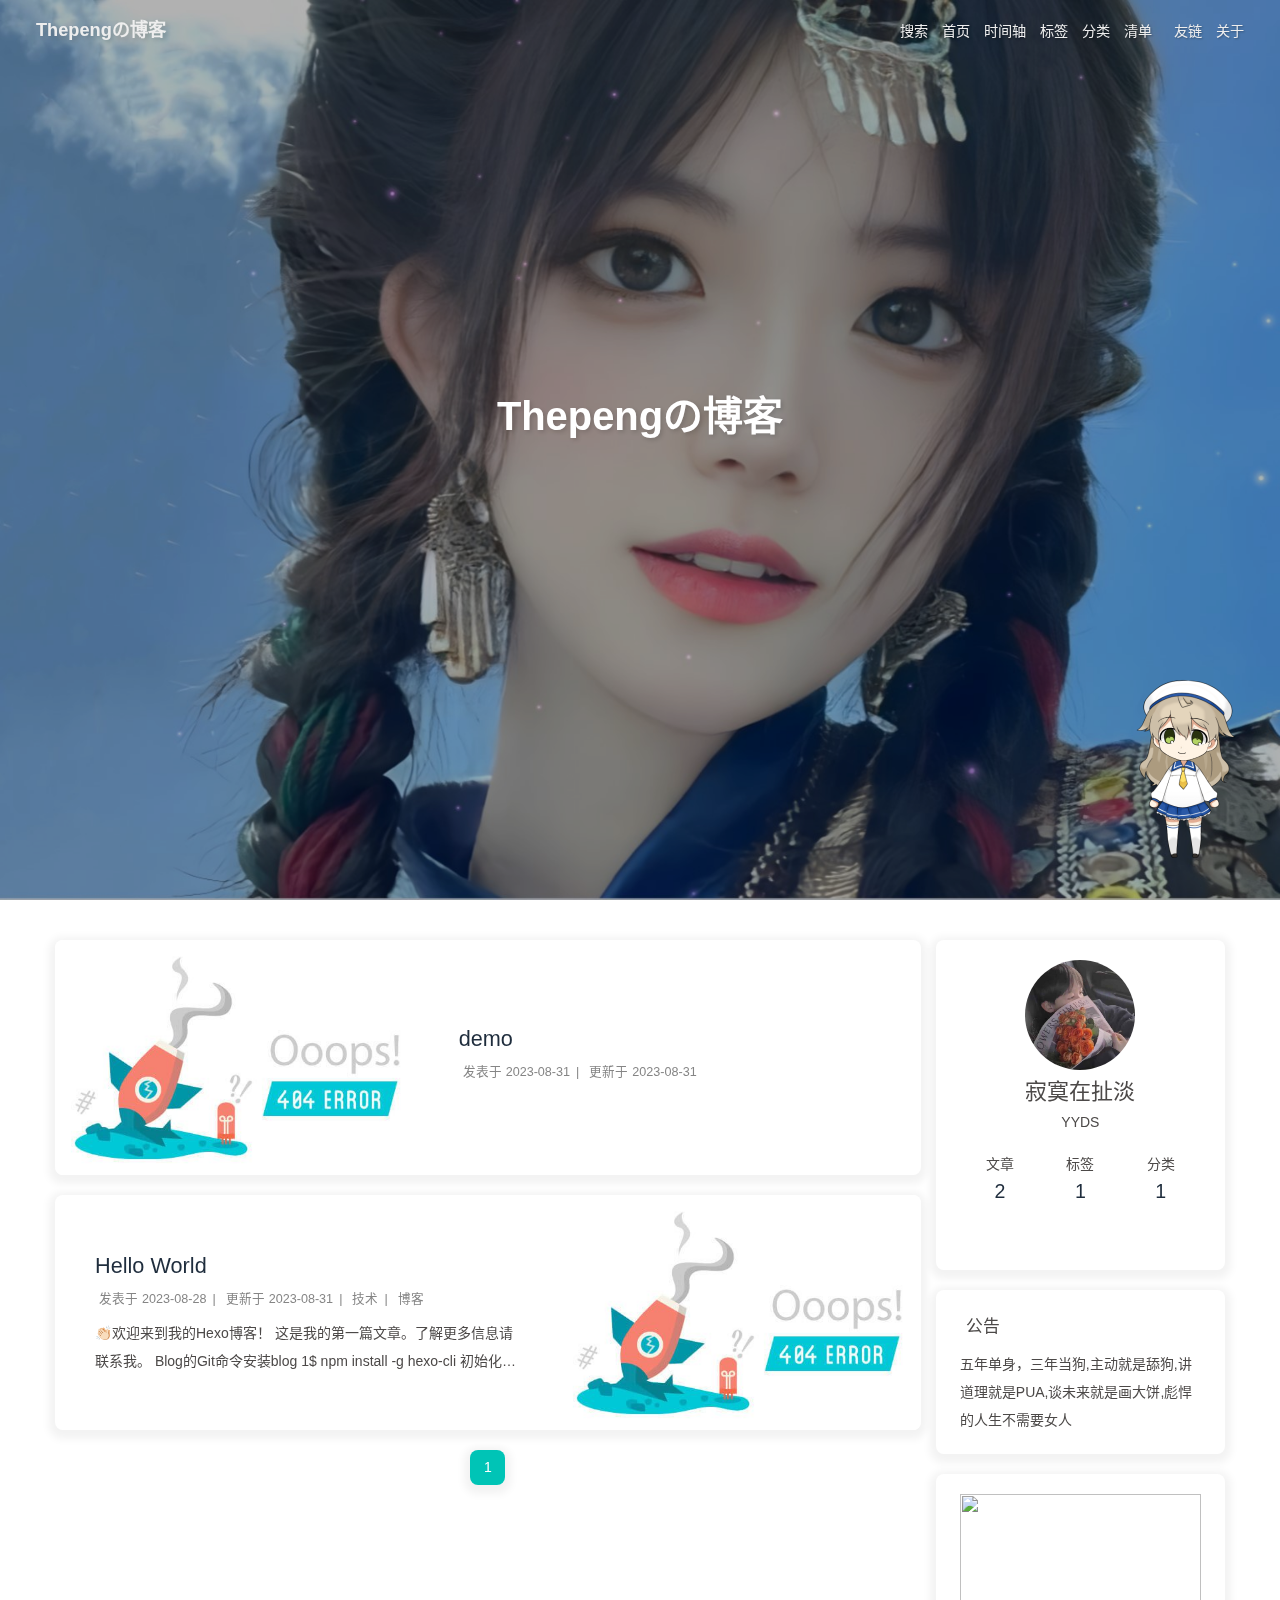
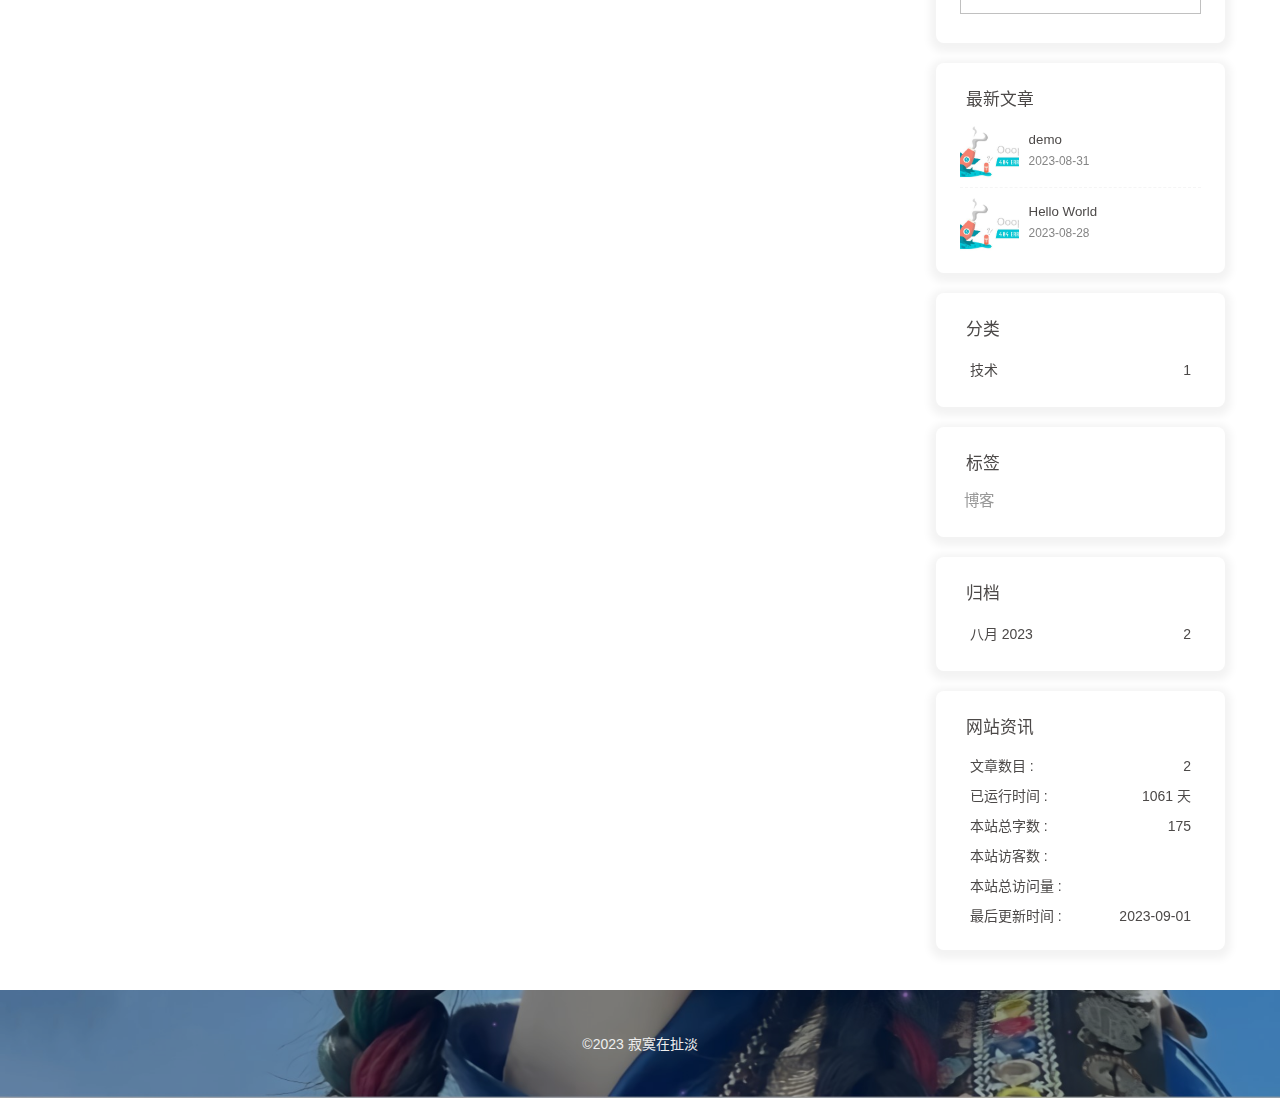
==== commit aab71542: "Site updated: 2023-09-01 09:28:42" ====
--- a/index.html
+++ b/index.html
@@ -67,7 +67,7 @@
   isHome: true,
   isHighlightShrink: false,
   isToc: false,
-  postUpdate: '2023-08-31 18:10:34'
+  postUpdate: '2023-09-01 09:19:30'
 }</script><noscript><style type="text/css">
   #nav {
     opacity: 1
@@ -236,7 +236,7 @@
             </div>
             <ul class="card-category-list" id="aside-cat-list">
             <li class="card-category-list-item "><a class="card-category-list-link" href="/categories/%E6%8A%80%E6%9C%AF/"><span class="card-category-list-name">技术</span><span class="card-category-list-count">1</span></a></li>
-            </ul></div><div class="card-widget card-tags"><div class="item-headline"><i class="fas fa-tags"></i><span>标签</span></div><div class="card-tag-cloud"><a href="/tags/%E5%8D%9A%E5%AE%A2/" style="font-size: 1.1em; color: #999">博客</a></div></div><div class="card-widget card-archives"><div class="item-headline"><i class="fas fa-archive"></i><span>归档</span></div><ul class="card-archive-list"><li class="card-archive-list-item"><a class="card-archive-list-link" href="/archives/2023/08/"><span class="card-archive-list-date">八月 2023</span><span class="card-archive-list-count">2</span></a></li></ul></div><div class="card-widget card-webinfo"><div class="item-headline"><i class="fas fa-chart-line"></i><span>网站资讯</span></div><div class="webinfo"><div class="webinfo-item"><div class="item-name">文章数目 :</div><div class="item-count">2</div></div><div class="webinfo-item"><div class="item-name">已运行时间 :</div><div class="item-count" id="runtimeshow" data-publishDate="2023-08-27T16:00:00.000Z"><i class="fa-solid fa-spinner fa-spin"></i></div></div><div class="webinfo-item"><div class="item-name">本站总字数 :</div><div class="item-count">175</div></div><div class="webinfo-item"><div class="item-name">本站访客数 :</div><div class="item-count" id="busuanzi_value_site_uv"><i class="fa-solid fa-spinner fa-spin"></i></div></div><div class="webinfo-item"><div class="item-name">本站总访问量 :</div><div class="item-count" id="busuanzi_value_site_pv"><i class="fa-solid fa-spinner fa-spin"></i></div></div><div class="webinfo-item"><div class="item-name">最后更新时间 :</div><div class="item-count" id="last-push-date" data-lastPushDate="2023-08-31T10:10:34.816Z"><i class="fa-solid fa-spinner fa-spin"></i></div></div></div></div></div></div></main><footer id="footer" style="background-image: url('/img/topImg.jpg')"><div id="footer-wrap"><div class="copyright">&copy;2023  <i id="heartbeat" class="fa fas fa-heartbeat"></i> 寂寞在扯淡</div></div><link rel="stylesheet" href="https://fastly.jsdelivr.net/gh/HCLonely/images@master/others/heartbeat.min.css"></footer></div><div id="rightside"><div id="rightside-config-hide"><button id="translateLink" type="button" title="简繁转换">繁</button><button id="darkmode" type="button" title="浅色和深色模式转换"><i class="fas fa-adjust"></i></button><button id="hide-aside-btn" type="button" title="单栏和双栏切换"><i class="fas fa-arrows-alt-h"></i></button></div><div id="rightside-config-show"><button id="rightside_config" type="button" title="设置"><i class="fas fa-cog fa-spin"></i></button><button id="go-up" type="button" title="回到顶部"><span class="scroll-percent"></span><i class="fas fa-arrow-up"></i></button></div></div><div><script src="/js/utils.js"></script><script src="/js/main.js"></script><script src="/js/tw_cn.js"></script><script src="https://cdn.jsdelivr.net/npm/@fancyapps/ui/dist/fancybox/fancybox.umd.min.js"></script><div class="js-pjax"><script>window.typedJSFn = {
+            </ul></div><div class="card-widget card-tags"><div class="item-headline"><i class="fas fa-tags"></i><span>标签</span></div><div class="card-tag-cloud"><a href="/tags/%E5%8D%9A%E5%AE%A2/" style="font-size: 1.1em; color: #999">博客</a></div></div><div class="card-widget card-archives"><div class="item-headline"><i class="fas fa-archive"></i><span>归档</span></div><ul class="card-archive-list"><li class="card-archive-list-item"><a class="card-archive-list-link" href="/archives/2023/08/"><span class="card-archive-list-date">八月 2023</span><span class="card-archive-list-count">2</span></a></li></ul></div><div class="card-widget card-webinfo"><div class="item-headline"><i class="fas fa-chart-line"></i><span>网站资讯</span></div><div class="webinfo"><div class="webinfo-item"><div class="item-name">文章数目 :</div><div class="item-count">2</div></div><div class="webinfo-item"><div class="item-name">已运行时间 :</div><div class="item-count" id="runtimeshow" data-publishDate="2023-08-27T16:00:00.000Z"><i class="fa-solid fa-spinner fa-spin"></i></div></div><div class="webinfo-item"><div class="item-name">本站总字数 :</div><div class="item-count">175</div></div><div class="webinfo-item"><div class="item-name">本站访客数 :</div><div class="item-count" id="busuanzi_value_site_uv"><i class="fa-solid fa-spinner fa-spin"></i></div></div><div class="webinfo-item"><div class="item-name">本站总访问量 :</div><div class="item-count" id="busuanzi_value_site_pv"><i class="fa-solid fa-spinner fa-spin"></i></div></div><div class="webinfo-item"><div class="item-name">最后更新时间 :</div><div class="item-count" id="last-push-date" data-lastPushDate="2023-09-01T01:19:30.144Z"><i class="fa-solid fa-spinner fa-spin"></i></div></div></div></div></div></div></main><footer id="footer" style="background-image: url('/img/topImg.jpg')"><div id="footer-wrap"><div class="copyright">&copy;2023  <i id="heartbeat" class="fa fas fa-heartbeat"></i> 寂寞在扯淡</div></div><link rel="stylesheet" href="https://fastly.jsdelivr.net/gh/HCLonely/images@master/others/heartbeat.min.css"></footer></div><div id="rightside"><div id="rightside-config-hide"><button id="translateLink" type="button" title="简繁转换">繁</button><button id="darkmode" type="button" title="浅色和深色模式转换"><i class="fas fa-adjust"></i></button><button id="hide-aside-btn" type="button" title="单栏和双栏切换"><i class="fas fa-arrows-alt-h"></i></button></div><div id="rightside-config-show"><button id="rightside_config" type="button" title="设置"><i class="fas fa-cog fa-spin"></i></button><button id="go-up" type="button" title="回到顶部"><span class="scroll-percent"></span><i class="fas fa-arrow-up"></i></button></div></div><div><script src="/js/utils.js"></script><script src="/js/main.js"></script><script src="/js/tw_cn.js"></script><script src="https://cdn.jsdelivr.net/npm/@fancyapps/ui/dist/fancybox/fancybox.umd.min.js"></script><div class="js-pjax"><script>window.typedJSFn = {
   init: (str) => {
     window.typed = new Typed('#subtitle', Object.assign({
       strings: str,
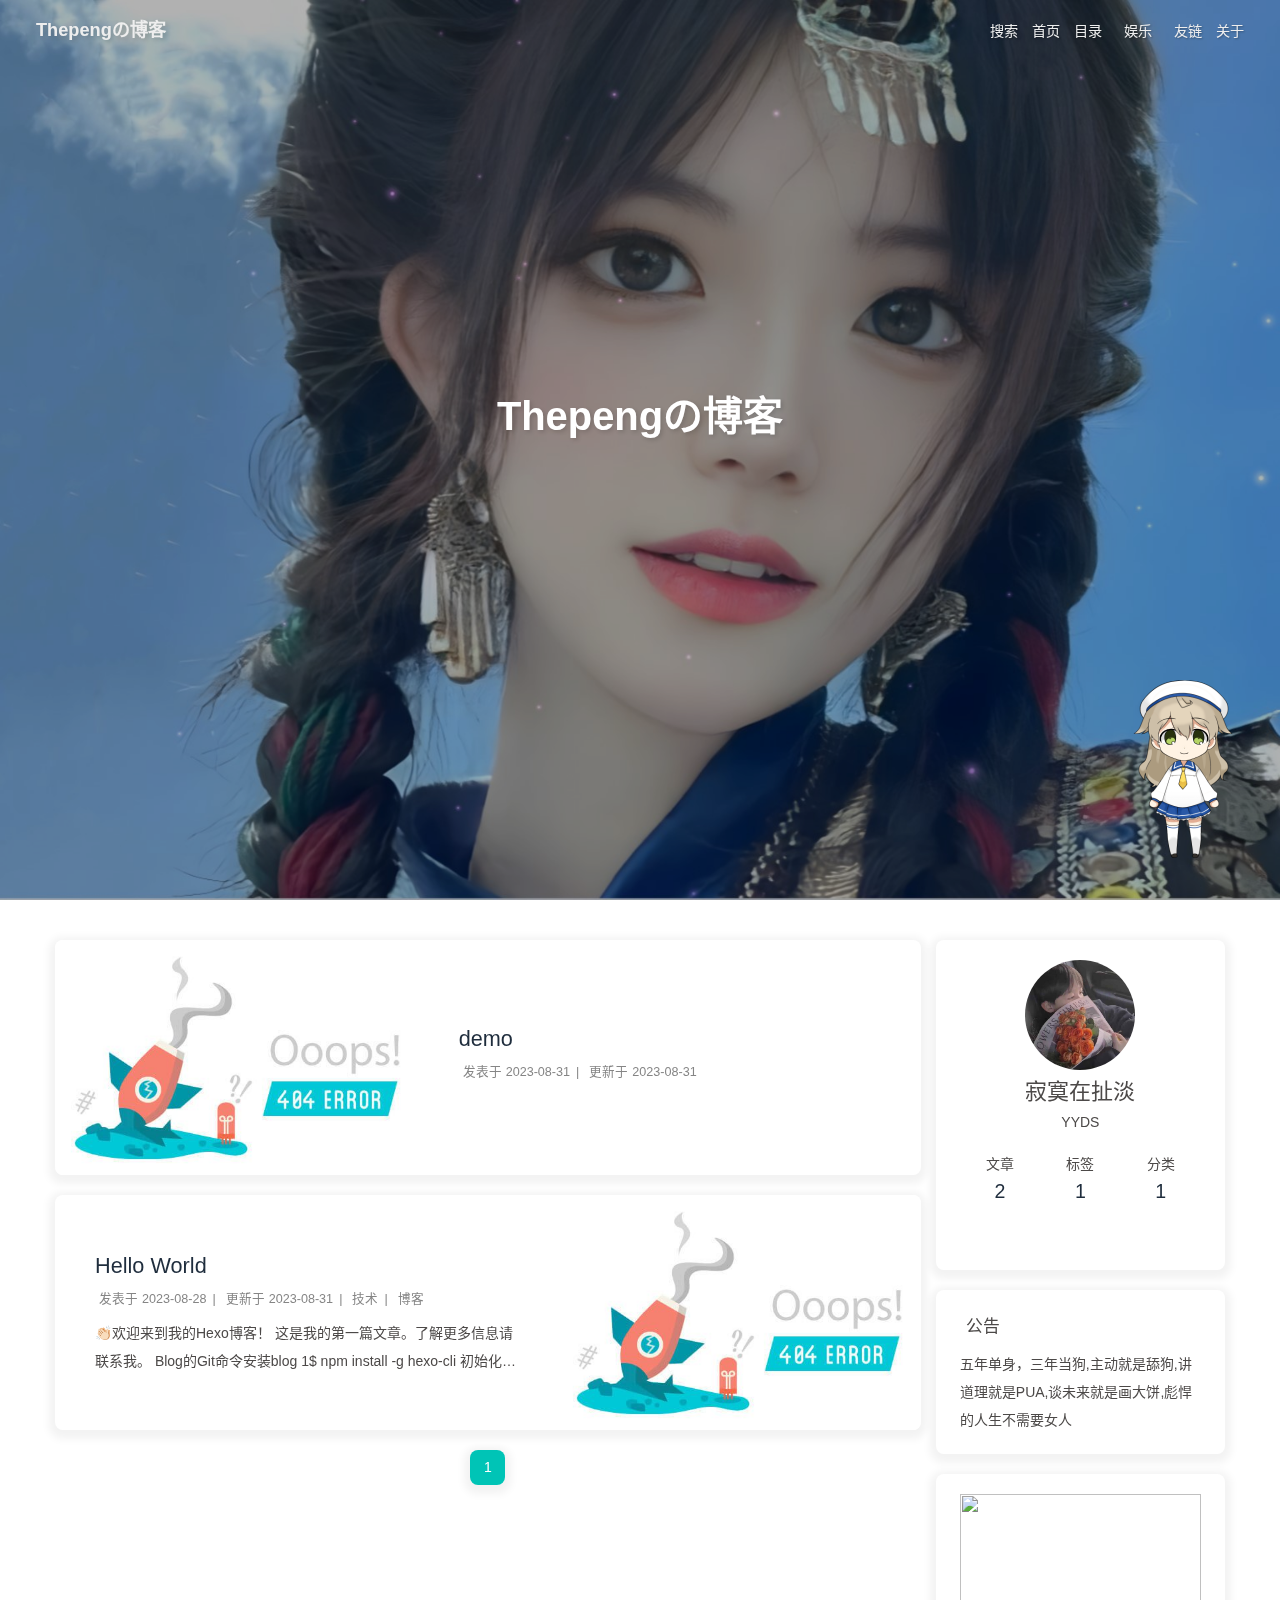
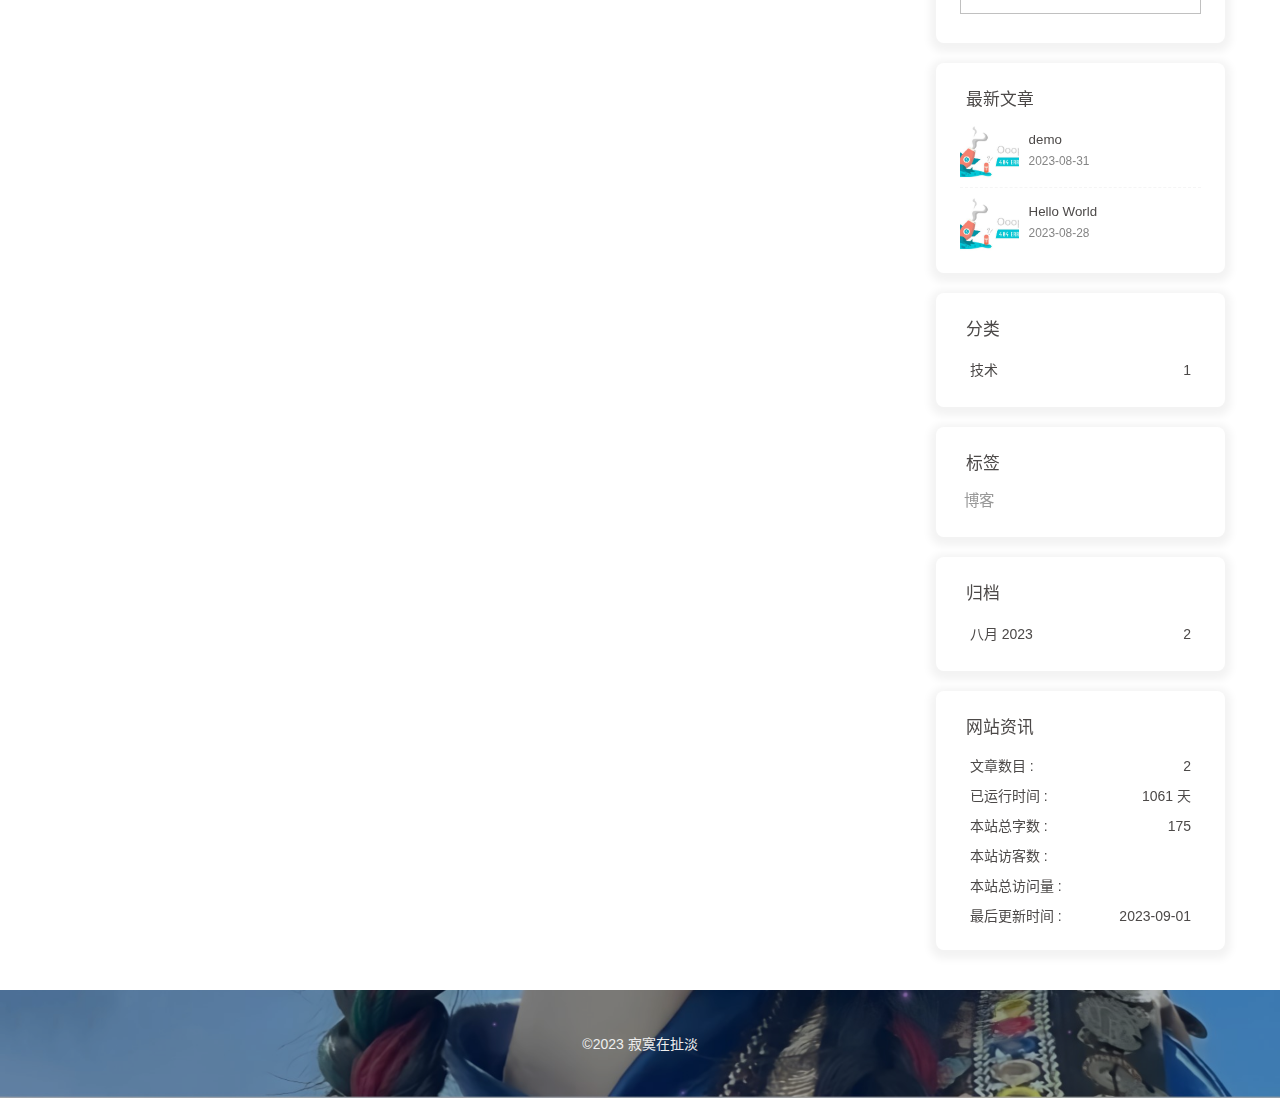
==== commit 2b47e8b5: "Site updated: 2023-09-01 16:27:02" ====
--- a/index.html
+++ b/index.html
@@ -67,7 +67,7 @@
   isHome: true,
   isHighlightShrink: false,
   isToc: false,
-  postUpdate: '2023-09-01 09:19:30'
+  postUpdate: '2023-09-01 16:26:57'
 }</script><noscript><style type="text/css">
   #nav {
     opacity: 1
@@ -192,7 +192,7 @@
     document.addEventListener('pjax:send', () => { preloader.initLoading() })
     document.addEventListener('pjax:complete', () => { preloader.endLoading() })
   }
-})()</script><div id="web_bg"></div><div id="sidebar"><div id="menu-mask"></div><div id="sidebar-menus"><div class="avatar-img is-center"><img src="/img/avatar.jpg" onerror="onerror=null;src='/img/friend_404.gif'" alt="avatar"/></div><div class="sidebar-site-data site-data is-center"><a href="/archives/"><div class="headline">文章</div><div class="length-num">2</div></a><a href="/tags/"><div class="headline">标签</div><div class="length-num">1</div></a><a href="/categories/"><div class="headline">分类</div><div class="length-num">1</div></a></div><hr class="custom-hr"/><div class="menus_items"><div class="menus_item"><a class="site-page" href="/"><i class="fa-fw fas fa-home"></i><span> 首页</span></a></div><div class="menus_item"><a class="site-page" href="/archives/"><i class="fa-fw fas fa-archive"></i><span> 时间轴</span></a></div><div class="menus_item"><a class="site-page" href="/tags/"><i class="fa-fw fas fa-tags"></i><span> 标签</span></a></div><div class="menus_item"><a class="site-page" href="/categories/"><i class="fa-fw fas fa-folder-open"></i><span> 分类</span></a></div><div class="menus_item"><a class="site-page group" href="javascript:void(0);"><i class="fa-fw fas fa-list"></i><span> 清单</span><i class="fas fa-chevron-down"></i></a><ul class="menus_item_child"><li><a class="site-page child" href="/gallery/"><i class="fa-fw fas fa-images"></i><span> 照片</span></a></li><li><a class="site-page child" href="/movies/"><i class="fa-fw fas fa-video"></i><span> 电影</span></a></li></ul></div><div class="menus_item"><a class="site-page" href="/link/"><i class="fa-fw fas fa-link"></i><span> 友链</span></a></div><div class="menus_item"><a class="site-page" href="/about/"><i class="fa-fw fas fa-heart"></i><span> 关于</span></a></div></div></div></div><div class="page" id="body-wrap"><header class="full_page" id="page-header" style="background-image: url('/img/topImg.jpg')"><nav id="nav"><span id="blog-info"><a href="/" title="Thepengの博客"><span class="site-name">Thepengの博客</span></a></span><div id="menus"><div id="search-button"><a class="site-page social-icon search" href="javascript:void(0);"><i class="fas fa-search fa-fw"></i><span> 搜索</span></a></div><div class="menus_items"><div class="menus_item"><a class="site-page" href="/"><i class="fa-fw fas fa-home"></i><span> 首页</span></a></div><div class="menus_item"><a class="site-page" href="/archives/"><i class="fa-fw fas fa-archive"></i><span> 时间轴</span></a></div><div class="menus_item"><a class="site-page" href="/tags/"><i class="fa-fw fas fa-tags"></i><span> 标签</span></a></div><div class="menus_item"><a class="site-page" href="/categories/"><i class="fa-fw fas fa-folder-open"></i><span> 分类</span></a></div><div class="menus_item"><a class="site-page group" href="javascript:void(0);"><i class="fa-fw fas fa-list"></i><span> 清单</span><i class="fas fa-chevron-down"></i></a><ul class="menus_item_child"><li><a class="site-page child" href="/gallery/"><i class="fa-fw fas fa-images"></i><span> 照片</span></a></li><li><a class="site-page child" href="/movies/"><i class="fa-fw fas fa-video"></i><span> 电影</span></a></li></ul></div><div class="menus_item"><a class="site-page" href="/link/"><i class="fa-fw fas fa-link"></i><span> 友链</span></a></div><div class="menus_item"><a class="site-page" href="/about/"><i class="fa-fw fas fa-heart"></i><span> 关于</span></a></div></div><div id="toggle-menu"><a class="site-page" href="javascript:void(0);"><i class="fas fa-bars fa-fw"></i></a></div></div></nav><div id="site-info"><h1 id="site-title">Thepengの博客</h1><div id="site-subtitle"><span id="subtitle"></span></div><div id="site_social_icons"><a class="social-icon" href="https://github.com/Thepeng666" target="_blank" title="Github"><i class="fab fa-github" style="color: #24292e;"></i></a><a class="social-icon" href="mailto:2338875620@qq.com" target="_blank" title="Email"><i class="fas fa-envelope" style="color: #24292e;"></i></a><a class="social-icon" href="/img/wechat.jpg" target="_blank" title="wechat"><i class="fab fa-weixin" style="color: #24292e;"></i></a></div></div><div id="scroll-down"><i class="fas fa-angle-down scroll-down-effects"></i></div></header><main class="layout" id="content-inner"><div class="recent-posts" id="recent-posts"><div class="recent-post-item"><div class="post_cover left"><a href="/2023/08/31/demo/" title="demo"><img class="post-bg" src="https://i.loli.net/2020/05/01/gkihqEjXxJ5UZ1C.jpg" onerror="this.onerror=null;this.src='/img/404.jpg'" alt="demo"></a></div><div class="recent-post-info"><a class="article-title" href="/2023/08/31/demo/" title="demo">demo</a><div class="article-meta-wrap"><span class="post-meta-date"><i class="far fa-calendar-alt"></i><span class="article-meta-label">发表于</span><time class="post-meta-date-created" datetime="2023-08-31T01:56:40.000Z" title="发表于 2023-08-31 09:56:40">2023-08-31</time><span class="article-meta-separator">|</span><i class="fas fa-history"></i><span class="article-meta-label">更新于</span><time class="post-meta-date-updated" datetime="2023-08-31T07:53:02.310Z" title="更新于 2023-08-31 15:53:02">2023-08-31</time></span></div><div class="content"></div></div></div><div class="recent-post-item"><div class="post_cover right"><a href="/2023/08/28/hello-world/" title="Hello World"><img class="post-bg" src="https://i.loli.net/2020/05/01/gkihqEjXxJ5UZ1C.jpg" onerror="this.onerror=null;this.src='/img/404.jpg'" alt="Hello World"></a></div><div class="recent-post-info"><a class="article-title" href="/2023/08/28/hello-world/" title="Hello World">Hello World</a><div class="article-meta-wrap"><span class="post-meta-date"><i class="far fa-calendar-alt"></i><span class="article-meta-label">发表于</span><time class="post-meta-date-created" datetime="2023-08-28T07:46:55.860Z" title="发表于 2023-08-28 15:46:55">2023-08-28</time><span class="article-meta-separator">|</span><i class="fas fa-history"></i><span class="article-meta-label">更新于</span><time class="post-meta-date-updated" datetime="2023-08-31T08:44:50.901Z" title="更新于 2023-08-31 16:44:50">2023-08-31</time></span><span class="article-meta"><span class="article-meta-separator">|</span><i class="fas fa-inbox"></i><a class="article-meta__categories" href="/categories/%E6%8A%80%E6%9C%AF/">技术</a></span><span class="article-meta tags"><span class="article-meta-separator">|</span><i class="fas fa-tag"></i><a class="article-meta__tags" href="/tags/%E5%8D%9A%E5%AE%A2/">博客</a></span></div><div class="content">👏🏻欢迎来到我的Hexo博客！
+})()</script><div id="web_bg"></div><div id="sidebar"><div id="menu-mask"></div><div id="sidebar-menus"><div class="avatar-img is-center"><img src="/img/avatar.jpg" onerror="onerror=null;src='/img/friend_404.gif'" alt="avatar"/></div><div class="sidebar-site-data site-data is-center"><a href="/archives/"><div class="headline">文章</div><div class="length-num">2</div></a><a href="/tags/"><div class="headline">标签</div><div class="length-num">1</div></a><a href="/categories/"><div class="headline">分类</div><div class="length-num">1</div></a></div><hr class="custom-hr"/><div class="menus_items"><div class="menus_item"><a class="site-page" href="/"><i class="fa-fw fas fa-home"></i><span> 首页</span></a></div><div class="menus_item"><a class="site-page group" href="javascript:void(0);"><i class="fa-fw fas fa-list"></i><span> 目录</span><i class="fas fa-chevron-down"></i></a><ul class="menus_item_child"><li><a class="site-page child" href="/archives/"><i class="fa-fw fas fa-archive"></i><span> 时间轴</span></a></li><li><a class="site-page child" href="/tags/"><i class="fa-fw fas fa-tags"></i><span> 标签</span></a></li><li><a class="site-page child" href="/categories/"><i class="fa-fw fas fa-folder-open"></i><span> 分类</span></a></li></ul></div><div class="menus_item"><a class="site-page group" href="javascript:void(0);"><i class="fa-fw fab fa-dropbox"></i><span> 娱乐</span><i class="fas fa-chevron-down"></i></a><ul class="menus_item_child"><li><a class="site-page child" href="/gallery/"><i class="fa-fw fas fa-images"></i><span> 照片</span></a></li><li><a class="site-page child" href="/movies/"><i class="fa-fw fas fa-video"></i><span> 电影</span></a></li></ul></div><div class="menus_item"><a class="site-page" href="/link/"><i class="fa-fw fas fa-link"></i><span> 友链</span></a></div><div class="menus_item"><a class="site-page" href="/about/"><i class="fa-fw fas fa-heart"></i><span> 关于</span></a></div></div></div></div><div class="page" id="body-wrap"><header class="full_page" id="page-header" style="background-image: url('/img/topImg.jpg')"><nav id="nav"><span id="blog-info"><a href="/" title="Thepengの博客"><span class="site-name">Thepengの博客</span></a></span><div id="menus"><div id="search-button"><a class="site-page social-icon search" href="javascript:void(0);"><i class="fas fa-search fa-fw"></i><span> 搜索</span></a></div><div class="menus_items"><div class="menus_item"><a class="site-page" href="/"><i class="fa-fw fas fa-home"></i><span> 首页</span></a></div><div class="menus_item"><a class="site-page group" href="javascript:void(0);"><i class="fa-fw fas fa-list"></i><span> 目录</span><i class="fas fa-chevron-down"></i></a><ul class="menus_item_child"><li><a class="site-page child" href="/archives/"><i class="fa-fw fas fa-archive"></i><span> 时间轴</span></a></li><li><a class="site-page child" href="/tags/"><i class="fa-fw fas fa-tags"></i><span> 标签</span></a></li><li><a class="site-page child" href="/categories/"><i class="fa-fw fas fa-folder-open"></i><span> 分类</span></a></li></ul></div><div class="menus_item"><a class="site-page group" href="javascript:void(0);"><i class="fa-fw fab fa-dropbox"></i><span> 娱乐</span><i class="fas fa-chevron-down"></i></a><ul class="menus_item_child"><li><a class="site-page child" href="/gallery/"><i class="fa-fw fas fa-images"></i><span> 照片</span></a></li><li><a class="site-page child" href="/movies/"><i class="fa-fw fas fa-video"></i><span> 电影</span></a></li></ul></div><div class="menus_item"><a class="site-page" href="/link/"><i class="fa-fw fas fa-link"></i><span> 友链</span></a></div><div class="menus_item"><a class="site-page" href="/about/"><i class="fa-fw fas fa-heart"></i><span> 关于</span></a></div></div><div id="toggle-menu"><a class="site-page" href="javascript:void(0);"><i class="fas fa-bars fa-fw"></i></a></div></div></nav><div id="site-info"><h1 id="site-title">Thepengの博客</h1><div id="site-subtitle"><span id="subtitle"></span></div><div id="site_social_icons"><a class="social-icon" href="https://github.com/Thepeng666" target="_blank" title="Github"><i class="fab fa-github" style="color: #24292e;"></i></a><a class="social-icon" href="mailto:2338875620@qq.com" target="_blank" title="Email"><i class="fas fa-envelope" style="color: #24292e;"></i></a><a class="social-icon" href="/img/wechat.jpg" target="_blank" title="wechat"><i class="fab fa-weixin" style="color: #24292e;"></i></a></div></div><div id="scroll-down"><i class="fas fa-angle-down scroll-down-effects"></i></div></header><main class="layout" id="content-inner"><div class="recent-posts" id="recent-posts"><div class="recent-post-item"><div class="post_cover left"><a href="/2023/08/31/demo/" title="demo"><img class="post-bg" src="https://i.loli.net/2020/05/01/gkihqEjXxJ5UZ1C.jpg" onerror="this.onerror=null;this.src='/img/404.jpg'" alt="demo"></a></div><div class="recent-post-info"><a class="article-title" href="/2023/08/31/demo/" title="demo">demo</a><div class="article-meta-wrap"><span class="post-meta-date"><i class="far fa-calendar-alt"></i><span class="article-meta-label">发表于</span><time class="post-meta-date-created" datetime="2023-08-31T01:56:40.000Z" title="发表于 2023-08-31 09:56:40">2023-08-31</time><span class="article-meta-separator">|</span><i class="fas fa-history"></i><span class="article-meta-label">更新于</span><time class="post-meta-date-updated" datetime="2023-08-31T07:53:02.310Z" title="更新于 2023-08-31 15:53:02">2023-08-31</time></span></div><div class="content"></div></div></div><div class="recent-post-item"><div class="post_cover right"><a href="/2023/08/28/hello-world/" title="Hello World"><img class="post-bg" src="https://i.loli.net/2020/05/01/gkihqEjXxJ5UZ1C.jpg" onerror="this.onerror=null;this.src='/img/404.jpg'" alt="Hello World"></a></div><div class="recent-post-info"><a class="article-title" href="/2023/08/28/hello-world/" title="Hello World">Hello World</a><div class="article-meta-wrap"><span class="post-meta-date"><i class="far fa-calendar-alt"></i><span class="article-meta-label">发表于</span><time class="post-meta-date-created" datetime="2023-08-28T07:46:55.860Z" title="发表于 2023-08-28 15:46:55">2023-08-28</time><span class="article-meta-separator">|</span><i class="fas fa-history"></i><span class="article-meta-label">更新于</span><time class="post-meta-date-updated" datetime="2023-08-31T08:44:50.901Z" title="更新于 2023-08-31 16:44:50">2023-08-31</time></span><span class="article-meta"><span class="article-meta-separator">|</span><i class="fas fa-inbox"></i><a class="article-meta__categories" href="/categories/%E6%8A%80%E6%9C%AF/">技术</a></span><span class="article-meta tags"><span class="article-meta-separator">|</span><i class="fas fa-tag"></i><a class="article-meta__tags" href="/tags/%E5%8D%9A%E5%AE%A2/">博客</a></span></div><div class="content">👏🏻欢迎来到我的Hexo博客！
 
 
 这是我的第一篇文章。了解更多信息请联系我。
@@ -236,7 +236,7 @@
             </div>
             <ul class="card-category-list" id="aside-cat-list">
             <li class="card-category-list-item "><a class="card-category-list-link" href="/categories/%E6%8A%80%E6%9C%AF/"><span class="card-category-list-name">技术</span><span class="card-category-list-count">1</span></a></li>
-            </ul></div><div class="card-widget card-tags"><div class="item-headline"><i class="fas fa-tags"></i><span>标签</span></div><div class="card-tag-cloud"><a href="/tags/%E5%8D%9A%E5%AE%A2/" style="font-size: 1.1em; color: #999">博客</a></div></div><div class="card-widget card-archives"><div class="item-headline"><i class="fas fa-archive"></i><span>归档</span></div><ul class="card-archive-list"><li class="card-archive-list-item"><a class="card-archive-list-link" href="/archives/2023/08/"><span class="card-archive-list-date">八月 2023</span><span class="card-archive-list-count">2</span></a></li></ul></div><div class="card-widget card-webinfo"><div class="item-headline"><i class="fas fa-chart-line"></i><span>网站资讯</span></div><div class="webinfo"><div class="webinfo-item"><div class="item-name">文章数目 :</div><div class="item-count">2</div></div><div class="webinfo-item"><div class="item-name">已运行时间 :</div><div class="item-count" id="runtimeshow" data-publishDate="2023-08-27T16:00:00.000Z"><i class="fa-solid fa-spinner fa-spin"></i></div></div><div class="webinfo-item"><div class="item-name">本站总字数 :</div><div class="item-count">175</div></div><div class="webinfo-item"><div class="item-name">本站访客数 :</div><div class="item-count" id="busuanzi_value_site_uv"><i class="fa-solid fa-spinner fa-spin"></i></div></div><div class="webinfo-item"><div class="item-name">本站总访问量 :</div><div class="item-count" id="busuanzi_value_site_pv"><i class="fa-solid fa-spinner fa-spin"></i></div></div><div class="webinfo-item"><div class="item-name">最后更新时间 :</div><div class="item-count" id="last-push-date" data-lastPushDate="2023-09-01T01:19:30.144Z"><i class="fa-solid fa-spinner fa-spin"></i></div></div></div></div></div></div></main><footer id="footer" style="background-image: url('/img/topImg.jpg')"><div id="footer-wrap"><div class="copyright">&copy;2023  <i id="heartbeat" class="fa fas fa-heartbeat"></i> 寂寞在扯淡</div></div><link rel="stylesheet" href="https://fastly.jsdelivr.net/gh/HCLonely/images@master/others/heartbeat.min.css"></footer></div><div id="rightside"><div id="rightside-config-hide"><button id="translateLink" type="button" title="简繁转换">繁</button><button id="darkmode" type="button" title="浅色和深色模式转换"><i class="fas fa-adjust"></i></button><button id="hide-aside-btn" type="button" title="单栏和双栏切换"><i class="fas fa-arrows-alt-h"></i></button></div><div id="rightside-config-show"><button id="rightside_config" type="button" title="设置"><i class="fas fa-cog fa-spin"></i></button><button id="go-up" type="button" title="回到顶部"><span class="scroll-percent"></span><i class="fas fa-arrow-up"></i></button></div></div><div><script src="/js/utils.js"></script><script src="/js/main.js"></script><script src="/js/tw_cn.js"></script><script src="https://cdn.jsdelivr.net/npm/@fancyapps/ui/dist/fancybox/fancybox.umd.min.js"></script><div class="js-pjax"><script>window.typedJSFn = {
+            </ul></div><div class="card-widget card-tags"><div class="item-headline"><i class="fas fa-tags"></i><span>标签</span></div><div class="card-tag-cloud"><a href="/tags/%E5%8D%9A%E5%AE%A2/" style="font-size: 1.1em; color: #999">博客</a></div></div><div class="card-widget card-archives"><div class="item-headline"><i class="fas fa-archive"></i><span>归档</span></div><ul class="card-archive-list"><li class="card-archive-list-item"><a class="card-archive-list-link" href="/archives/2023/08/"><span class="card-archive-list-date">八月 2023</span><span class="card-archive-list-count">2</span></a></li></ul></div><div class="card-widget card-webinfo"><div class="item-headline"><i class="fas fa-chart-line"></i><span>网站资讯</span></div><div class="webinfo"><div class="webinfo-item"><div class="item-name">文章数目 :</div><div class="item-count">2</div></div><div class="webinfo-item"><div class="item-name">已运行时间 :</div><div class="item-count" id="runtimeshow" data-publishDate="2023-08-27T16:00:00.000Z"><i class="fa-solid fa-spinner fa-spin"></i></div></div><div class="webinfo-item"><div class="item-name">本站总字数 :</div><div class="item-count">175</div></div><div class="webinfo-item"><div class="item-name">本站访客数 :</div><div class="item-count" id="busuanzi_value_site_uv"><i class="fa-solid fa-spinner fa-spin"></i></div></div><div class="webinfo-item"><div class="item-name">本站总访问量 :</div><div class="item-count" id="busuanzi_value_site_pv"><i class="fa-solid fa-spinner fa-spin"></i></div></div><div class="webinfo-item"><div class="item-name">最后更新时间 :</div><div class="item-count" id="last-push-date" data-lastPushDate="2023-09-01T08:26:57.286Z"><i class="fa-solid fa-spinner fa-spin"></i></div></div></div></div></div></div></main><footer id="footer" style="background-image: url('/img/topImg.jpg')"><div id="footer-wrap"><div class="copyright">&copy;2023  <i id="heartbeat" class="fa fas fa-heartbeat"></i> 寂寞在扯淡</div></div><link rel="stylesheet" href="https://fastly.jsdelivr.net/gh/HCLonely/images@master/others/heartbeat.min.css"></footer></div><div id="rightside"><div id="rightside-config-hide"><button id="translateLink" type="button" title="简繁转换">繁</button><button id="darkmode" type="button" title="浅色和深色模式转换"><i class="fas fa-adjust"></i></button><button id="hide-aside-btn" type="button" title="单栏和双栏切换"><i class="fas fa-arrows-alt-h"></i></button></div><div id="rightside-config-show"><button id="rightside_config" type="button" title="设置"><i class="fas fa-cog fa-spin"></i></button><button id="go-up" type="button" title="回到顶部"><span class="scroll-percent"></span><i class="fas fa-arrow-up"></i></button></div></div><div><script src="/js/utils.js"></script><script src="/js/main.js"></script><script src="/js/tw_cn.js"></script><script src="https://cdn.jsdelivr.net/npm/@fancyapps/ui/dist/fancybox/fancybox.umd.min.js"></script><div class="js-pjax"><script>window.typedJSFn = {
   init: (str) => {
     window.typed = new Typed('#subtitle', Object.assign({
       strings: str,
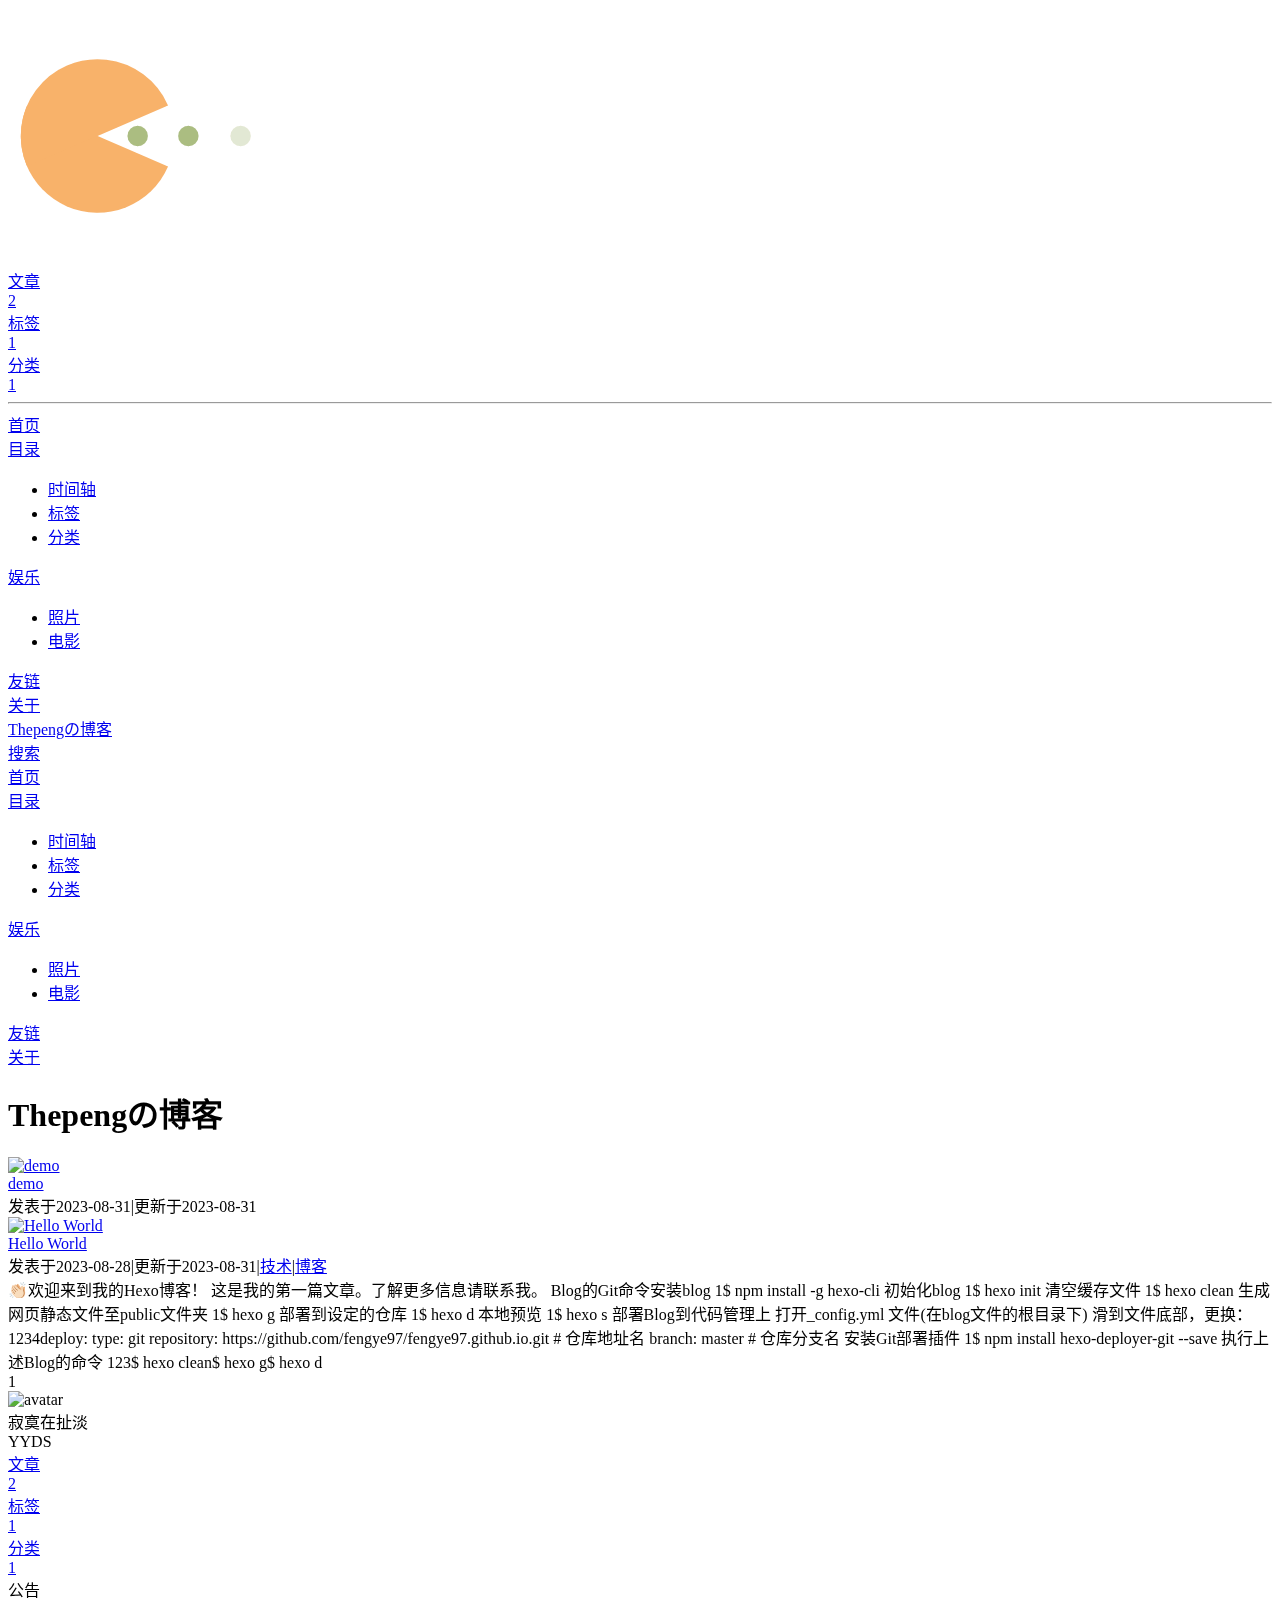
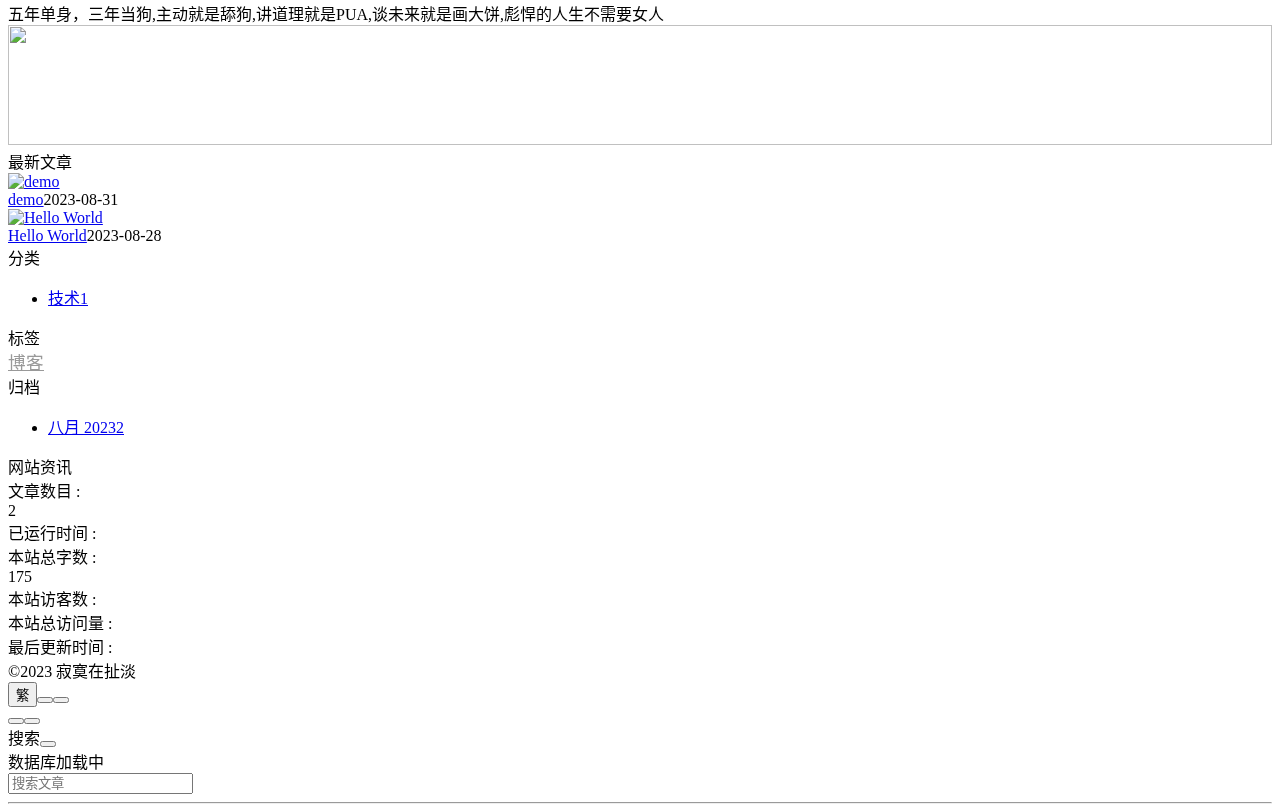
==== commit ae1c5ecc: "Site updated: 2023-09-01 16:28:01" ====
--- a/index.html
+++ b/index.html
@@ -14,16 +14,16 @@
 }
 toDevtools();</script><head><meta charset="UTF-8"><meta http-equiv="X-UA-Compatible" content="IE=edge"><meta name="viewport" content="width=device-width, initial-scale=1.0,viewport-fit=cover"><title>Thepengの博客</title><meta name="author" content="寂寞在扯淡"><meta name="copyright" content="寂寞在扯淡"><meta name="format-detection" content="telephone=no"><meta name="theme-color" content="#ffffff"><meta property="og:type" content="website">
 <meta property="og:title" content="Thepengの博客">
-<meta property="og:url" content="http://example.com/index.html">
+<meta property="og:url" content="https://gitee.com/tanzhipeng01/thepeng.git/index.html">
 <meta property="og:site_name" content="Thepengの博客">
 <meta property="og:locale" content="zh_CN">
-<meta property="og:image" content="http://example.com/img/avatar.jpg">
+<meta property="og:image" content="https://gitee.com/tanzhipeng01/thepeng.git/img/avatar.jpg">
 <meta property="article:author" content="寂寞在扯淡">
 <meta name="twitter:card" content="summary">
-<meta name="twitter:image" content="http://example.com/img/avatar.jpg"><link rel="shortcut icon" href="/img/favicon.png"><link rel="canonical" href="http://example.com/index.html"><link rel="preconnect" href="//cdn.jsdelivr.net"/><link rel="preconnect" href="//busuanzi.ibruce.info"/><link rel="stylesheet" href="/css/index.css"><link rel="stylesheet" href="https://cdn.jsdelivr.net/npm/@fortawesome/fontawesome-free/css/all.min.css" media="print" onload="this.media='all'"><link rel="stylesheet" href="https://cdn.jsdelivr.net/npm/@fancyapps/ui/dist/fancybox/fancybox.min.css" media="print" onload="this.media='all'"><script>const GLOBAL_CONFIG = {
-  root: '/',
+<meta name="twitter:image" content="https://gitee.com/tanzhipeng01/thepeng.git/img/avatar.jpg"><link rel="shortcut icon" href="/thepeng/img/favicon.png"><link rel="canonical" href="https://gitee.com/tanzhipeng01/thepeng.git/index.html"><link rel="preconnect" href="//cdn.jsdelivr.net"/><link rel="preconnect" href="//busuanzi.ibruce.info"/><link rel="stylesheet" href="/thepeng/css/index.css"><link rel="stylesheet" href="https://cdn.jsdelivr.net/npm/@fortawesome/fontawesome-free/css/all.min.css" media="print" onload="this.media='all'"><link rel="stylesheet" href="https://cdn.jsdelivr.net/npm/@fancyapps/ui/dist/fancybox/fancybox.min.css" media="print" onload="this.media='all'"><script>const GLOBAL_CONFIG = {
+  root: '/thepeng/',
   algolia: undefined,
-  localSearch: {"path":"/search.xml","preload":false,"top_n_per_article":1,"unescape":false,"languages":{"hits_empty":"找不到您查询的内容：${query}","hits_stats":"共找到 ${hits} 篇文章"}},
+  localSearch: {"path":"/thepeng/search.xml","preload":false,"top_n_per_article":1,"unescape":false,"languages":{"hits_empty":"找不到您查询的内容：${query}","hits_stats":"共找到 ${hits} 篇文章"}},
   translate: {"defaultEncoding":2,"translateDelay":0,"msgToTraditionalChinese":"繁","msgToSimplifiedChinese":"简"},
   noticeOutdate: undefined,
   highlight: {"plugin":"highlighjs","highlightCopy":true,"highlightLang":true,"highlightHeightLimit":false},
@@ -67,7 +67,7 @@
   isHome: true,
   isHighlightShrink: false,
   isToc: false,
-  postUpdate: '2023-09-01 16:26:57'
+  postUpdate: '2023-09-01 16:27:56'
 }</script><noscript><style type="text/css">
   #nav {
     opacity: 1
@@ -192,7 +192,7 @@
     document.addEventListener('pjax:send', () => { preloader.initLoading() })
     document.addEventListener('pjax:complete', () => { preloader.endLoading() })
   }
-})()</script><div id="web_bg"></div><div id="sidebar"><div id="menu-mask"></div><div id="sidebar-menus"><div class="avatar-img is-center"><img src="/img/avatar.jpg" onerror="onerror=null;src='/img/friend_404.gif'" alt="avatar"/></div><div class="sidebar-site-data site-data is-center"><a href="/archives/"><div class="headline">文章</div><div class="length-num">2</div></a><a href="/tags/"><div class="headline">标签</div><div class="length-num">1</div></a><a href="/categories/"><div class="headline">分类</div><div class="length-num">1</div></a></div><hr class="custom-hr"/><div class="menus_items"><div class="menus_item"><a class="site-page" href="/"><i class="fa-fw fas fa-home"></i><span> 首页</span></a></div><div class="menus_item"><a class="site-page group" href="javascript:void(0);"><i class="fa-fw fas fa-list"></i><span> 目录</span><i class="fas fa-chevron-down"></i></a><ul class="menus_item_child"><li><a class="site-page child" href="/archives/"><i class="fa-fw fas fa-archive"></i><span> 时间轴</span></a></li><li><a class="site-page child" href="/tags/"><i class="fa-fw fas fa-tags"></i><span> 标签</span></a></li><li><a class="site-page child" href="/categories/"><i class="fa-fw fas fa-folder-open"></i><span> 分类</span></a></li></ul></div><div class="menus_item"><a class="site-page group" href="javascript:void(0);"><i class="fa-fw fab fa-dropbox"></i><span> 娱乐</span><i class="fas fa-chevron-down"></i></a><ul class="menus_item_child"><li><a class="site-page child" href="/gallery/"><i class="fa-fw fas fa-images"></i><span> 照片</span></a></li><li><a class="site-page child" href="/movies/"><i class="fa-fw fas fa-video"></i><span> 电影</span></a></li></ul></div><div class="menus_item"><a class="site-page" href="/link/"><i class="fa-fw fas fa-link"></i><span> 友链</span></a></div><div class="menus_item"><a class="site-page" href="/about/"><i class="fa-fw fas fa-heart"></i><span> 关于</span></a></div></div></div></div><div class="page" id="body-wrap"><header class="full_page" id="page-header" style="background-image: url('/img/topImg.jpg')"><nav id="nav"><span id="blog-info"><a href="/" title="Thepengの博客"><span class="site-name">Thepengの博客</span></a></span><div id="menus"><div id="search-button"><a class="site-page social-icon search" href="javascript:void(0);"><i class="fas fa-search fa-fw"></i><span> 搜索</span></a></div><div class="menus_items"><div class="menus_item"><a class="site-page" href="/"><i class="fa-fw fas fa-home"></i><span> 首页</span></a></div><div class="menus_item"><a class="site-page group" href="javascript:void(0);"><i class="fa-fw fas fa-list"></i><span> 目录</span><i class="fas fa-chevron-down"></i></a><ul class="menus_item_child"><li><a class="site-page child" href="/archives/"><i class="fa-fw fas fa-archive"></i><span> 时间轴</span></a></li><li><a class="site-page child" href="/tags/"><i class="fa-fw fas fa-tags"></i><span> 标签</span></a></li><li><a class="site-page child" href="/categories/"><i class="fa-fw fas fa-folder-open"></i><span> 分类</span></a></li></ul></div><div class="menus_item"><a class="site-page group" href="javascript:void(0);"><i class="fa-fw fab fa-dropbox"></i><span> 娱乐</span><i class="fas fa-chevron-down"></i></a><ul class="menus_item_child"><li><a class="site-page child" href="/gallery/"><i class="fa-fw fas fa-images"></i><span> 照片</span></a></li><li><a class="site-page child" href="/movies/"><i class="fa-fw fas fa-video"></i><span> 电影</span></a></li></ul></div><div class="menus_item"><a class="site-page" href="/link/"><i class="fa-fw fas fa-link"></i><span> 友链</span></a></div><div class="menus_item"><a class="site-page" href="/about/"><i class="fa-fw fas fa-heart"></i><span> 关于</span></a></div></div><div id="toggle-menu"><a class="site-page" href="javascript:void(0);"><i class="fas fa-bars fa-fw"></i></a></div></div></nav><div id="site-info"><h1 id="site-title">Thepengの博客</h1><div id="site-subtitle"><span id="subtitle"></span></div><div id="site_social_icons"><a class="social-icon" href="https://github.com/Thepeng666" target="_blank" title="Github"><i class="fab fa-github" style="color: #24292e;"></i></a><a class="social-icon" href="mailto:2338875620@qq.com" target="_blank" title="Email"><i class="fas fa-envelope" style="color: #24292e;"></i></a><a class="social-icon" href="/img/wechat.jpg" target="_blank" title="wechat"><i class="fab fa-weixin" style="color: #24292e;"></i></a></div></div><div id="scroll-down"><i class="fas fa-angle-down scroll-down-effects"></i></div></header><main class="layout" id="content-inner"><div class="recent-posts" id="recent-posts"><div class="recent-post-item"><div class="post_cover left"><a href="/2023/08/31/demo/" title="demo"><img class="post-bg" src="https://i.loli.net/2020/05/01/gkihqEjXxJ5UZ1C.jpg" onerror="this.onerror=null;this.src='/img/404.jpg'" alt="demo"></a></div><div class="recent-post-info"><a class="article-title" href="/2023/08/31/demo/" title="demo">demo</a><div class="article-meta-wrap"><span class="post-meta-date"><i class="far fa-calendar-alt"></i><span class="article-meta-label">发表于</span><time class="post-meta-date-created" datetime="2023-08-31T01:56:40.000Z" title="发表于 2023-08-31 09:56:40">2023-08-31</time><span class="article-meta-separator">|</span><i class="fas fa-history"></i><span class="article-meta-label">更新于</span><time class="post-meta-date-updated" datetime="2023-08-31T07:53:02.310Z" title="更新于 2023-08-31 15:53:02">2023-08-31</time></span></div><div class="content"></div></div></div><div class="recent-post-item"><div class="post_cover right"><a href="/2023/08/28/hello-world/" title="Hello World"><img class="post-bg" src="https://i.loli.net/2020/05/01/gkihqEjXxJ5UZ1C.jpg" onerror="this.onerror=null;this.src='/img/404.jpg'" alt="Hello World"></a></div><div class="recent-post-info"><a class="article-title" href="/2023/08/28/hello-world/" title="Hello World">Hello World</a><div class="article-meta-wrap"><span class="post-meta-date"><i class="far fa-calendar-alt"></i><span class="article-meta-label">发表于</span><time class="post-meta-date-created" datetime="2023-08-28T07:46:55.860Z" title="发表于 2023-08-28 15:46:55">2023-08-28</time><span class="article-meta-separator">|</span><i class="fas fa-history"></i><span class="article-meta-label">更新于</span><time class="post-meta-date-updated" datetime="2023-08-31T08:44:50.901Z" title="更新于 2023-08-31 16:44:50">2023-08-31</time></span><span class="article-meta"><span class="article-meta-separator">|</span><i class="fas fa-inbox"></i><a class="article-meta__categories" href="/categories/%E6%8A%80%E6%9C%AF/">技术</a></span><span class="article-meta tags"><span class="article-meta-separator">|</span><i class="fas fa-tag"></i><a class="article-meta__tags" href="/tags/%E5%8D%9A%E5%AE%A2/">博客</a></span></div><div class="content">👏🏻欢迎来到我的Hexo博客！
+})()</script><div id="web_bg"></div><div id="sidebar"><div id="menu-mask"></div><div id="sidebar-menus"><div class="avatar-img is-center"><img src="/thepeng/img/avatar.jpg" onerror="onerror=null;src='/img/friend_404.gif'" alt="avatar"/></div><div class="sidebar-site-data site-data is-center"><a href="/thepeng/archives/"><div class="headline">文章</div><div class="length-num">2</div></a><a href="/thepeng/tags/"><div class="headline">标签</div><div class="length-num">1</div></a><a href="/thepeng/categories/"><div class="headline">分类</div><div class="length-num">1</div></a></div><hr class="custom-hr"/><div class="menus_items"><div class="menus_item"><a class="site-page" href="/thepeng/"><i class="fa-fw fas fa-home"></i><span> 首页</span></a></div><div class="menus_item"><a class="site-page group" href="javascript:void(0);"><i class="fa-fw fas fa-list"></i><span> 目录</span><i class="fas fa-chevron-down"></i></a><ul class="menus_item_child"><li><a class="site-page child" href="/thepeng/archives/"><i class="fa-fw fas fa-archive"></i><span> 时间轴</span></a></li><li><a class="site-page child" href="/thepeng/tags/"><i class="fa-fw fas fa-tags"></i><span> 标签</span></a></li><li><a class="site-page child" href="/thepeng/categories/"><i class="fa-fw fas fa-folder-open"></i><span> 分类</span></a></li></ul></div><div class="menus_item"><a class="site-page group" href="javascript:void(0);"><i class="fa-fw fab fa-dropbox"></i><span> 娱乐</span><i class="fas fa-chevron-down"></i></a><ul class="menus_item_child"><li><a class="site-page child" href="/thepeng/gallery/"><i class="fa-fw fas fa-images"></i><span> 照片</span></a></li><li><a class="site-page child" href="/thepeng/movies/"><i class="fa-fw fas fa-video"></i><span> 电影</span></a></li></ul></div><div class="menus_item"><a class="site-page" href="/thepeng/link/"><i class="fa-fw fas fa-link"></i><span> 友链</span></a></div><div class="menus_item"><a class="site-page" href="/thepeng/about/"><i class="fa-fw fas fa-heart"></i><span> 关于</span></a></div></div></div></div><div class="page" id="body-wrap"><header class="full_page" id="page-header" style="background-image: url('/thepeng/img/topImg.jpg')"><nav id="nav"><span id="blog-info"><a href="/thepeng/" title="Thepengの博客"><span class="site-name">Thepengの博客</span></a></span><div id="menus"><div id="search-button"><a class="site-page social-icon search" href="javascript:void(0);"><i class="fas fa-search fa-fw"></i><span> 搜索</span></a></div><div class="menus_items"><div class="menus_item"><a class="site-page" href="/thepeng/"><i class="fa-fw fas fa-home"></i><span> 首页</span></a></div><div class="menus_item"><a class="site-page group" href="javascript:void(0);"><i class="fa-fw fas fa-list"></i><span> 目录</span><i class="fas fa-chevron-down"></i></a><ul class="menus_item_child"><li><a class="site-page child" href="/thepeng/archives/"><i class="fa-fw fas fa-archive"></i><span> 时间轴</span></a></li><li><a class="site-page child" href="/thepeng/tags/"><i class="fa-fw fas fa-tags"></i><span> 标签</span></a></li><li><a class="site-page child" href="/thepeng/categories/"><i class="fa-fw fas fa-folder-open"></i><span> 分类</span></a></li></ul></div><div class="menus_item"><a class="site-page group" href="javascript:void(0);"><i class="fa-fw fab fa-dropbox"></i><span> 娱乐</span><i class="fas fa-chevron-down"></i></a><ul class="menus_item_child"><li><a class="site-page child" href="/thepeng/gallery/"><i class="fa-fw fas fa-images"></i><span> 照片</span></a></li><li><a class="site-page child" href="/thepeng/movies/"><i class="fa-fw fas fa-video"></i><span> 电影</span></a></li></ul></div><div class="menus_item"><a class="site-page" href="/thepeng/link/"><i class="fa-fw fas fa-link"></i><span> 友链</span></a></div><div class="menus_item"><a class="site-page" href="/thepeng/about/"><i class="fa-fw fas fa-heart"></i><span> 关于</span></a></div></div><div id="toggle-menu"><a class="site-page" href="javascript:void(0);"><i class="fas fa-bars fa-fw"></i></a></div></div></nav><div id="site-info"><h1 id="site-title">Thepengの博客</h1><div id="site-subtitle"><span id="subtitle"></span></div><div id="site_social_icons"><a class="social-icon" href="https://github.com/Thepeng666" target="_blank" title="Github"><i class="fab fa-github" style="color: #24292e;"></i></a><a class="social-icon" href="mailto:2338875620@qq.com" target="_blank" title="Email"><i class="fas fa-envelope" style="color: #24292e;"></i></a><a class="social-icon" href="/thepeng/img/wechat.jpg" target="_blank" title="wechat"><i class="fab fa-weixin" style="color: #24292e;"></i></a></div></div><div id="scroll-down"><i class="fas fa-angle-down scroll-down-effects"></i></div></header><main class="layout" id="content-inner"><div class="recent-posts" id="recent-posts"><div class="recent-post-item"><div class="post_cover left"><a href="/thepeng/2023/08/31/demo/" title="demo"><img class="post-bg" src="https://i.loli.net/2020/05/01/gkihqEjXxJ5UZ1C.jpg" onerror="this.onerror=null;this.src='/thepeng/img/404.jpg'" alt="demo"></a></div><div class="recent-post-info"><a class="article-title" href="/thepeng/2023/08/31/demo/" title="demo">demo</a><div class="article-meta-wrap"><span class="post-meta-date"><i class="far fa-calendar-alt"></i><span class="article-meta-label">发表于</span><time class="post-meta-date-created" datetime="2023-08-31T01:56:40.000Z" title="发表于 2023-08-31 09:56:40">2023-08-31</time><span class="article-meta-separator">|</span><i class="fas fa-history"></i><span class="article-meta-label">更新于</span><time class="post-meta-date-updated" datetime="2023-08-31T07:53:02.310Z" title="更新于 2023-08-31 15:53:02">2023-08-31</time></span></div><div class="content"></div></div></div><div class="recent-post-item"><div class="post_cover right"><a href="/thepeng/2023/08/28/hello-world/" title="Hello World"><img class="post-bg" src="https://i.loli.net/2020/05/01/gkihqEjXxJ5UZ1C.jpg" onerror="this.onerror=null;this.src='/thepeng/img/404.jpg'" alt="Hello World"></a></div><div class="recent-post-info"><a class="article-title" href="/thepeng/2023/08/28/hello-world/" title="Hello World">Hello World</a><div class="article-meta-wrap"><span class="post-meta-date"><i class="far fa-calendar-alt"></i><span class="article-meta-label">发表于</span><time class="post-meta-date-created" datetime="2023-08-28T07:46:55.860Z" title="发表于 2023-08-28 15:46:55">2023-08-28</time><span class="article-meta-separator">|</span><i class="fas fa-history"></i><span class="article-meta-label">更新于</span><time class="post-meta-date-updated" datetime="2023-08-31T08:44:50.901Z" title="更新于 2023-08-31 16:44:50">2023-08-31</time></span><span class="article-meta"><span class="article-meta-separator">|</span><i class="fas fa-inbox"></i><a class="article-meta__categories" href="/thepeng/categories/%E6%8A%80%E6%9C%AF/">技术</a></span><span class="article-meta tags"><span class="article-meta-separator">|</span><i class="fas fa-tag"></i><a class="article-meta__tags" href="/thepeng/tags/%E5%8D%9A%E5%AE%A2/">博客</a></span></div><div class="content">👏🏻欢迎来到我的Hexo博客！
 
 
 这是我的第一篇文章。了解更多信息请联系我。
@@ -229,14 +229,14 @@
 执行上述Blog的命令
 123$ hexo clean$ hexo g$ hexo d
 
-</div></div></div><nav id="pagination"><div class="pagination"><span class="page-number current">1</span></div></nav></div><div class="aside-content" id="aside-content"><div class="card-widget card-info"><div class="is-center"><div class="avatar-img"><img src="/img/avatar.jpg" onerror="this.onerror=null;this.src='/img/friend_404.gif'" alt="avatar"/></div><div class="author-info__name">寂寞在扯淡</div><div class="author-info__description">YYDS</div></div><div class="card-info-data site-data is-center"><a href="/archives/"><div class="headline">文章</div><div class="length-num">2</div></a><a href="/tags/"><div class="headline">标签</div><div class="length-num">1</div></a><a href="/categories/"><div class="headline">分类</div><div class="length-num">1</div></a></div><div class="card-info-social-icons is-center"><a class="social-icon" href="https://github.com/Thepeng666" target="_blank" title="Github"><i class="fab fa-github" style="color: #24292e;"></i></a><a class="social-icon" href="mailto:2338875620@qq.com" target="_blank" title="Email"><i class="fas fa-envelope" style="color: #24292e;"></i></a><a class="social-icon" href="/img/wechat.jpg" target="_blank" title="wechat"><i class="fab fa-weixin" style="color: #24292e;"></i></a></div></div><div class="card-widget card-announcement"><div class="item-headline"><i class="fas fa-bullhorn fa-shake"></i><span>公告</span></div><div class="announcement_content">五年单身，三年当狗,主动就是舔狗,讲道理就是PUA,谈未来就是画大饼,彪悍的人生不需要女人</div></div><div class="sticky_layout"><div class="card-widget card-recent-post"><div class="item-headline"><i class="fas fa-history"></i><span>最新文章</span></div><div class="aside-list"><div class="aside-list-item"><a class="thumbnail" href="/2023/08/31/demo/" title="demo"><img src="https://i.loli.net/2020/05/01/gkihqEjXxJ5UZ1C.jpg" onerror="this.onerror=null;this.src='/img/404.jpg'" alt="demo"/></a><div class="content"><a class="title" href="/2023/08/31/demo/" title="demo">demo</a><time datetime="2023-08-31T01:56:40.000Z" title="发表于 2023-08-31 09:56:40">2023-08-31</time></div></div><div class="aside-list-item"><a class="thumbnail" href="/2023/08/28/hello-world/" title="Hello World"><img src="https://i.loli.net/2020/05/01/gkihqEjXxJ5UZ1C.jpg" onerror="this.onerror=null;this.src='/img/404.jpg'" alt="Hello World"/></a><div class="content"><a class="title" href="/2023/08/28/hello-world/" title="Hello World">Hello World</a><time datetime="2023-08-28T07:46:55.860Z" title="发表于 2023-08-28 15:46:55">2023-08-28</time></div></div></div></div><div class="card-widget card-categories"><div class="item-headline">
+</div></div></div><nav id="pagination"><div class="pagination"><span class="page-number current">1</span></div></nav></div><div class="aside-content" id="aside-content"><div class="card-widget card-info"><div class="is-center"><div class="avatar-img"><img src="/thepeng/img/avatar.jpg" onerror="this.onerror=null;this.src='/thepeng/img/friend_404.gif'" alt="avatar"/></div><div class="author-info__name">寂寞在扯淡</div><div class="author-info__description">YYDS</div></div><div class="card-info-data site-data is-center"><a href="/thepeng/archives/"><div class="headline">文章</div><div class="length-num">2</div></a><a href="/thepeng/tags/"><div class="headline">标签</div><div class="length-num">1</div></a><a href="/thepeng/categories/"><div class="headline">分类</div><div class="length-num">1</div></a></div><div class="card-info-social-icons is-center"><a class="social-icon" href="https://github.com/Thepeng666" target="_blank" title="Github"><i class="fab fa-github" style="color: #24292e;"></i></a><a class="social-icon" href="mailto:2338875620@qq.com" target="_blank" title="Email"><i class="fas fa-envelope" style="color: #24292e;"></i></a><a class="social-icon" href="/thepeng/img/wechat.jpg" target="_blank" title="wechat"><i class="fab fa-weixin" style="color: #24292e;"></i></a></div></div><div class="card-widget card-announcement"><div class="item-headline"><i class="fas fa-bullhorn fa-shake"></i><span>公告</span></div><div class="announcement_content">五年单身，三年当狗,主动就是舔狗,讲道理就是PUA,谈未来就是画大饼,彪悍的人生不需要女人</div></div><div class="sticky_layout"><div class="card-widget card-recent-post"><div class="item-headline"><i class="fas fa-history"></i><span>最新文章</span></div><div class="aside-list"><div class="aside-list-item"><a class="thumbnail" href="/thepeng/2023/08/31/demo/" title="demo"><img src="https://i.loli.net/2020/05/01/gkihqEjXxJ5UZ1C.jpg" onerror="this.onerror=null;this.src='/thepeng/img/404.jpg'" alt="demo"/></a><div class="content"><a class="title" href="/thepeng/2023/08/31/demo/" title="demo">demo</a><time datetime="2023-08-31T01:56:40.000Z" title="发表于 2023-08-31 09:56:40">2023-08-31</time></div></div><div class="aside-list-item"><a class="thumbnail" href="/thepeng/2023/08/28/hello-world/" title="Hello World"><img src="https://i.loli.net/2020/05/01/gkihqEjXxJ5UZ1C.jpg" onerror="this.onerror=null;this.src='/thepeng/img/404.jpg'" alt="Hello World"/></a><div class="content"><a class="title" href="/thepeng/2023/08/28/hello-world/" title="Hello World">Hello World</a><time datetime="2023-08-28T07:46:55.860Z" title="发表于 2023-08-28 15:46:55">2023-08-28</time></div></div></div></div><div class="card-widget card-categories"><div class="item-headline">
             <i class="fas fa-folder-open"></i>
             <span>分类</span>
             
             </div>
             <ul class="card-category-list" id="aside-cat-list">
-            <li class="card-category-list-item "><a class="card-category-list-link" href="/categories/%E6%8A%80%E6%9C%AF/"><span class="card-category-list-name">技术</span><span class="card-category-list-count">1</span></a></li>
-            </ul></div><div class="card-widget card-tags"><div class="item-headline"><i class="fas fa-tags"></i><span>标签</span></div><div class="card-tag-cloud"><a href="/tags/%E5%8D%9A%E5%AE%A2/" style="font-size: 1.1em; color: #999">博客</a></div></div><div class="card-widget card-archives"><div class="item-headline"><i class="fas fa-archive"></i><span>归档</span></div><ul class="card-archive-list"><li class="card-archive-list-item"><a class="card-archive-list-link" href="/archives/2023/08/"><span class="card-archive-list-date">八月 2023</span><span class="card-archive-list-count">2</span></a></li></ul></div><div class="card-widget card-webinfo"><div class="item-headline"><i class="fas fa-chart-line"></i><span>网站资讯</span></div><div class="webinfo"><div class="webinfo-item"><div class="item-name">文章数目 :</div><div class="item-count">2</div></div><div class="webinfo-item"><div class="item-name">已运行时间 :</div><div class="item-count" id="runtimeshow" data-publishDate="2023-08-27T16:00:00.000Z"><i class="fa-solid fa-spinner fa-spin"></i></div></div><div class="webinfo-item"><div class="item-name">本站总字数 :</div><div class="item-count">175</div></div><div class="webinfo-item"><div class="item-name">本站访客数 :</div><div class="item-count" id="busuanzi_value_site_uv"><i class="fa-solid fa-spinner fa-spin"></i></div></div><div class="webinfo-item"><div class="item-name">本站总访问量 :</div><div class="item-count" id="busuanzi_value_site_pv"><i class="fa-solid fa-spinner fa-spin"></i></div></div><div class="webinfo-item"><div class="item-name">最后更新时间 :</div><div class="item-count" id="last-push-date" data-lastPushDate="2023-09-01T08:26:57.286Z"><i class="fa-solid fa-spinner fa-spin"></i></div></div></div></div></div></div></main><footer id="footer" style="background-image: url('/img/topImg.jpg')"><div id="footer-wrap"><div class="copyright">&copy;2023  <i id="heartbeat" class="fa fas fa-heartbeat"></i> 寂寞在扯淡</div></div><link rel="stylesheet" href="https://fastly.jsdelivr.net/gh/HCLonely/images@master/others/heartbeat.min.css"></footer></div><div id="rightside"><div id="rightside-config-hide"><button id="translateLink" type="button" title="简繁转换">繁</button><button id="darkmode" type="button" title="浅色和深色模式转换"><i class="fas fa-adjust"></i></button><button id="hide-aside-btn" type="button" title="单栏和双栏切换"><i class="fas fa-arrows-alt-h"></i></button></div><div id="rightside-config-show"><button id="rightside_config" type="button" title="设置"><i class="fas fa-cog fa-spin"></i></button><button id="go-up" type="button" title="回到顶部"><span class="scroll-percent"></span><i class="fas fa-arrow-up"></i></button></div></div><div><script src="/js/utils.js"></script><script src="/js/main.js"></script><script src="/js/tw_cn.js"></script><script src="https://cdn.jsdelivr.net/npm/@fancyapps/ui/dist/fancybox/fancybox.umd.min.js"></script><div class="js-pjax"><script>window.typedJSFn = {
+            <li class="card-category-list-item "><a class="card-category-list-link" href="/thepeng/categories/%E6%8A%80%E6%9C%AF/"><span class="card-category-list-name">技术</span><span class="card-category-list-count">1</span></a></li>
+            </ul></div><div class="card-widget card-tags"><div class="item-headline"><i class="fas fa-tags"></i><span>标签</span></div><div class="card-tag-cloud"><a href="/thepeng/tags/%E5%8D%9A%E5%AE%A2/" style="font-size: 1.1em; color: #999">博客</a></div></div><div class="card-widget card-archives"><div class="item-headline"><i class="fas fa-archive"></i><span>归档</span></div><ul class="card-archive-list"><li class="card-archive-list-item"><a class="card-archive-list-link" href="/thepeng/archives/2023/08/"><span class="card-archive-list-date">八月 2023</span><span class="card-archive-list-count">2</span></a></li></ul></div><div class="card-widget card-webinfo"><div class="item-headline"><i class="fas fa-chart-line"></i><span>网站资讯</span></div><div class="webinfo"><div class="webinfo-item"><div class="item-name">文章数目 :</div><div class="item-count">2</div></div><div class="webinfo-item"><div class="item-name">已运行时间 :</div><div class="item-count" id="runtimeshow" data-publishDate="2023-08-27T16:00:00.000Z"><i class="fa-solid fa-spinner fa-spin"></i></div></div><div class="webinfo-item"><div class="item-name">本站总字数 :</div><div class="item-count">175</div></div><div class="webinfo-item"><div class="item-name">本站访客数 :</div><div class="item-count" id="busuanzi_value_site_uv"><i class="fa-solid fa-spinner fa-spin"></i></div></div><div class="webinfo-item"><div class="item-name">本站总访问量 :</div><div class="item-count" id="busuanzi_value_site_pv"><i class="fa-solid fa-spinner fa-spin"></i></div></div><div class="webinfo-item"><div class="item-name">最后更新时间 :</div><div class="item-count" id="last-push-date" data-lastPushDate="2023-09-01T08:27:56.236Z"><i class="fa-solid fa-spinner fa-spin"></i></div></div></div></div></div></div></main><footer id="footer" style="background-image: url('/thepeng/img/topImg.jpg')"><div id="footer-wrap"><div class="copyright">&copy;2023  <i id="heartbeat" class="fa fas fa-heartbeat"></i> 寂寞在扯淡</div></div><link rel="stylesheet" href="https://fastly.jsdelivr.net/gh/HCLonely/images@master/others/heartbeat.min.css"></footer></div><div id="rightside"><div id="rightside-config-hide"><button id="translateLink" type="button" title="简繁转换">繁</button><button id="darkmode" type="button" title="浅色和深色模式转换"><i class="fas fa-adjust"></i></button><button id="hide-aside-btn" type="button" title="单栏和双栏切换"><i class="fas fa-arrows-alt-h"></i></button></div><div id="rightside-config-show"><button id="rightside_config" type="button" title="设置"><i class="fas fa-cog fa-spin"></i></button><button id="go-up" type="button" title="回到顶部"><span class="scroll-percent"></span><i class="fas fa-arrow-up"></i></button></div></div><div><script src="/thepeng/js/utils.js"></script><script src="/thepeng/js/main.js"></script><script src="/thepeng/js/tw_cn.js"></script><script src="https://cdn.jsdelivr.net/npm/@fancyapps/ui/dist/fancybox/fancybox.umd.min.js"></script><div class="js-pjax"><script>window.typedJSFn = {
   init: (str) => {
     window.typed = new Typed('#subtitle', Object.assign({
       strings: str,
@@ -335,7 +335,7 @@
   if (e.request.status === 404) {
     pjax.loadUrl('/404.html')
   }
-})</script><script async data-pjax src="//busuanzi.ibruce.info/busuanzi/2.3/busuanzi.pure.mini.js"></script><div id="local-search"><div class="search-dialog"><nav class="search-nav"><span class="search-dialog-title">搜索</span><span id="loading-status"></span><button class="search-close-button"><i class="fas fa-times"></i></button></nav><div class="is-center" id="loading-database"><i class="fas fa-spinner fa-pulse"></i><span>  数据库加载中</span></div><div class="search-wrap"><div id="local-search-input"><div class="local-search-box"><input class="local-search-box--input" placeholder="搜索文章" type="text"/></div></div><hr/><div class="no-result" id="local-search-results"></div><div id="local-search-stats-wrap"></div></div></div><div id="search-mask"></div><script src="/js/search/local-search.js"></script></div></div><!-- hexo injector body_end start --><script data-pjax>
+})</script><script async data-pjax src="//busuanzi.ibruce.info/busuanzi/2.3/busuanzi.pure.mini.js"></script><div id="local-search"><div class="search-dialog"><nav class="search-nav"><span class="search-dialog-title">搜索</span><span id="loading-status"></span><button class="search-close-button"><i class="fas fa-times"></i></button></nav><div class="is-center" id="loading-database"><i class="fas fa-spinner fa-pulse"></i><span>  数据库加载中</span></div><div class="search-wrap"><div id="local-search-input"><div class="local-search-box"><input class="local-search-box--input" placeholder="搜索文章" type="text"/></div></div><hr/><div class="no-result" id="local-search-results"></div><div id="local-search-stats-wrap"></div></div></div><div id="search-mask"></div><script src="/thepeng/js/search/local-search.js"></script></div></div><!-- hexo injector body_end start --><script data-pjax>
   function butterfly_clock_anzhiyu_injector_config(){
     var parent_div_git = document.getElementsByClassName('sticky_layout')[0];
     var item_html = '<div class="card-widget card-clock"><div class="card-glass"><div class="card-background"><div class="card-content"><div id="hexo_electric_clock"><img class="entered loading" id="card-clock-loading" src="https://cdn.cbd.int/hexo-butterfly-clock-anzhiyu/lib/loading.gif" style="height: 120px; width: 100%;" data-ll-status="loading"/></div></div></div></div></div>';
@@ -366,4 +366,4 @@
   else if (epage === cpage){
     butterfly_clock_anzhiyu_injector_config();
   }
-  </script><script src="https://widget.qweather.net/simple/static/js/he-simple-common.js?v=2.0"></script><script data-pjax src="https://cdn.cbd.int/hexo-butterfly-clock-anzhiyu/lib/clock.min.js"></script><!-- hexo injector body_end end --><script src="/live2dw/lib/L2Dwidget.min.js?094cbace49a39548bed64abff5988b05"></script><script>L2Dwidget.init({"tagMode":false,"debug":false,"model":{"jsonPath":"/live2dw/assets/koharu.model.json"},"display":{"position":"right","width":150,"height":300,"hOffset":20,"vOffset":-20},"mobile":{"show":false},"log":false,"pluginJsPath":"lib/","pluginModelPath":"assets/","pluginRootPath":"live2dw/"});</script></body></html>+  </script><script src="https://widget.qweather.net/simple/static/js/he-simple-common.js?v=2.0"></script><script data-pjax src="https://cdn.cbd.int/hexo-butterfly-clock-anzhiyu/lib/clock.min.js"></script><!-- hexo injector body_end end --><script src="/thepeng/live2dw/lib/L2Dwidget.min.js?094cbace49a39548bed64abff5988b05"></script><script>L2Dwidget.init({"tagMode":false,"debug":false,"model":{"jsonPath":"/thepeng/live2dw/assets/koharu.model.json"},"display":{"position":"right","width":150,"height":300,"hOffset":20,"vOffset":-20},"mobile":{"show":false},"log":false,"pluginJsPath":"lib/","pluginModelPath":"assets/","pluginRootPath":"live2dw/"});</script></body></html>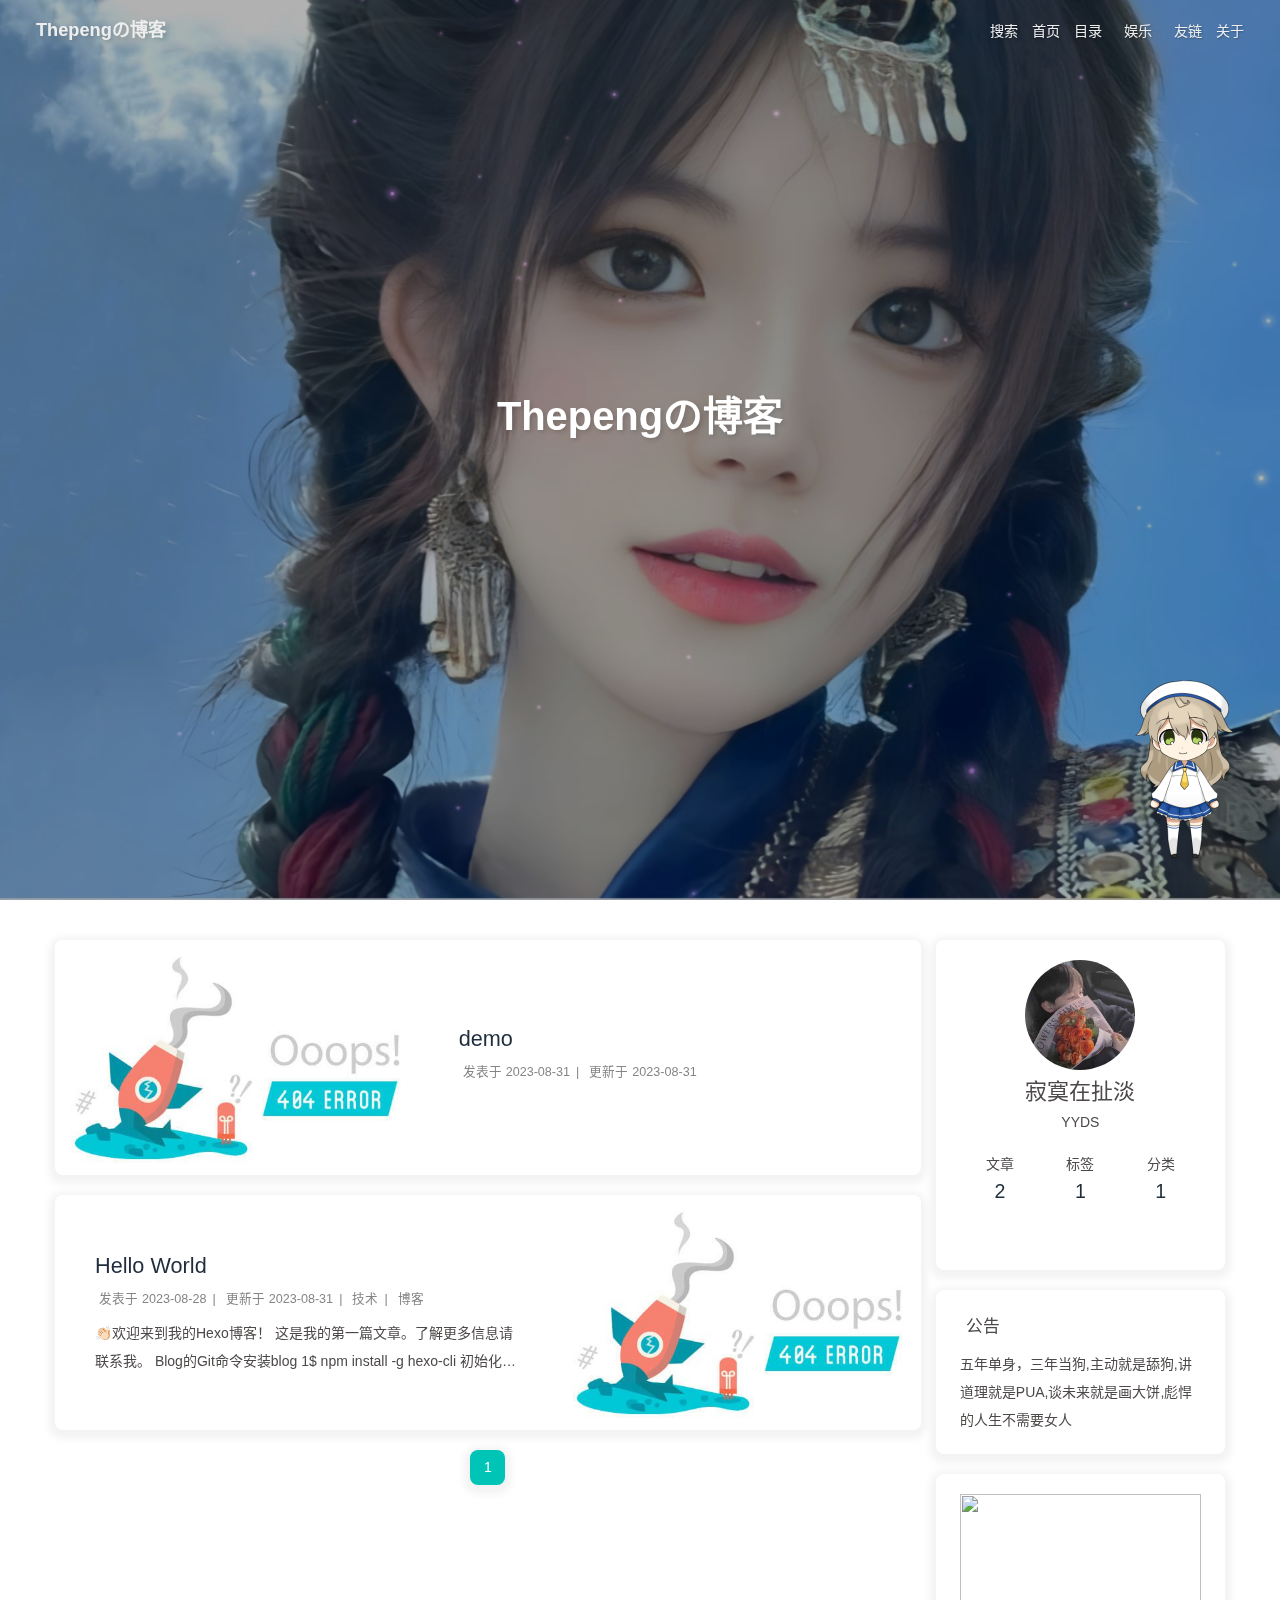
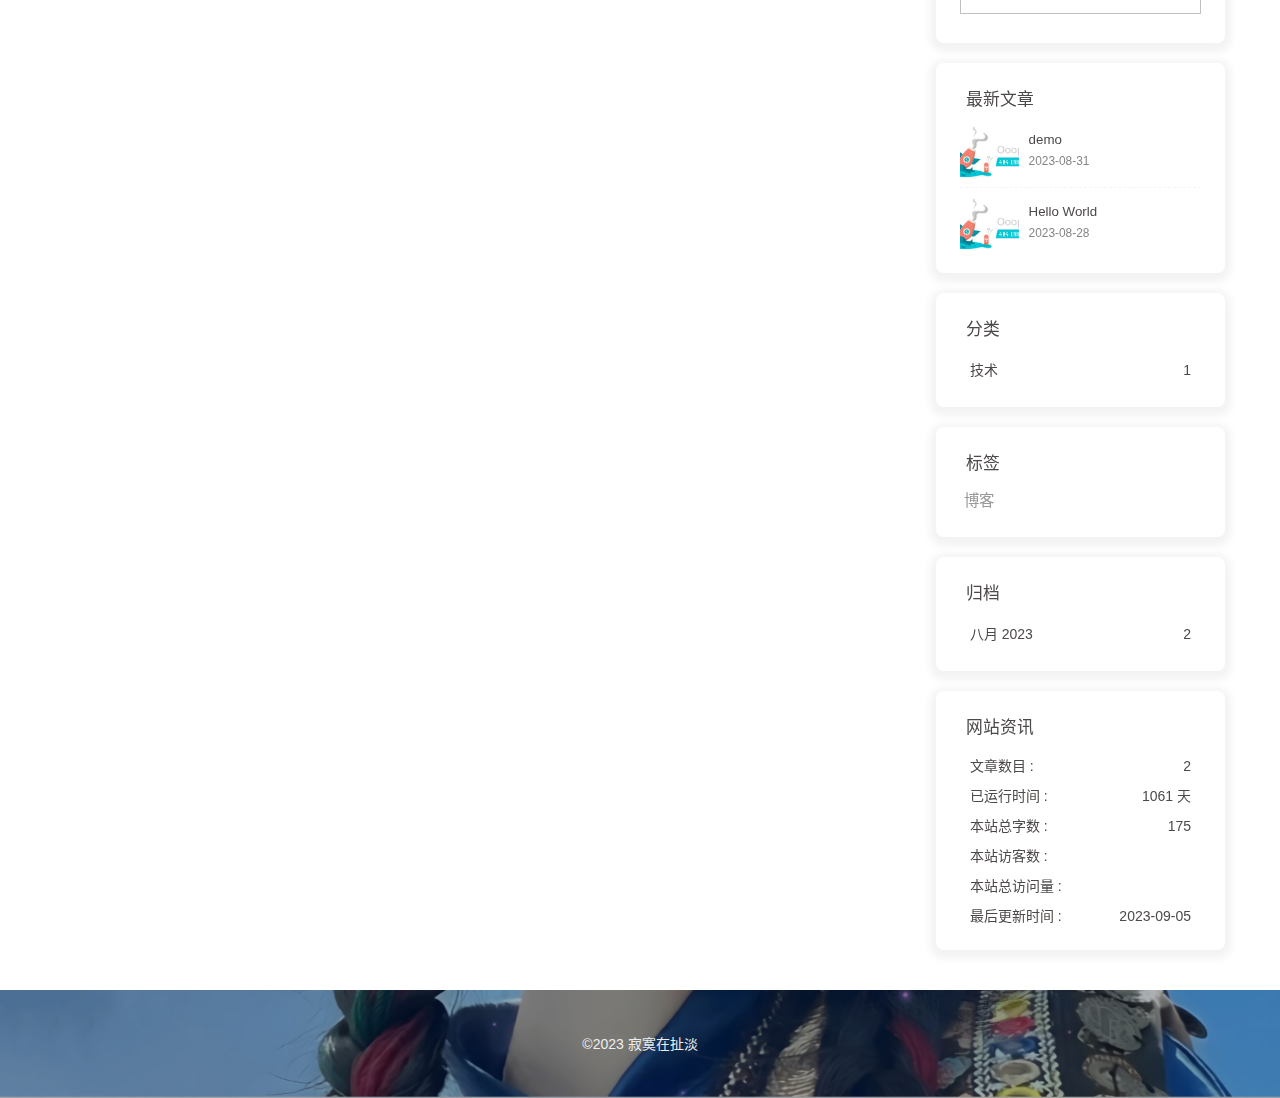
==== commit d96a2cb5: "Site updated: 2023-09-05 13:56:38" ====
--- a/index.html
+++ b/index.html
@@ -14,16 +14,16 @@
 }
 toDevtools();</script><head><meta charset="UTF-8"><meta http-equiv="X-UA-Compatible" content="IE=edge"><meta name="viewport" content="width=device-width, initial-scale=1.0,viewport-fit=cover"><title>Thepengの博客</title><meta name="author" content="寂寞在扯淡"><meta name="copyright" content="寂寞在扯淡"><meta name="format-detection" content="telephone=no"><meta name="theme-color" content="#ffffff"><meta property="og:type" content="website">
 <meta property="og:title" content="Thepengの博客">
-<meta property="og:url" content="https://gitee.com/tanzhipeng01/thepeng.git/index.html">
+<meta property="og:url" content="http://example.com/index.html">
 <meta property="og:site_name" content="Thepengの博客">
 <meta property="og:locale" content="zh_CN">
-<meta property="og:image" content="https://gitee.com/tanzhipeng01/thepeng.git/img/avatar.jpg">
+<meta property="og:image" content="http://example.com/img/avatar.jpg">
 <meta property="article:author" content="寂寞在扯淡">
 <meta name="twitter:card" content="summary">
-<meta name="twitter:image" content="https://gitee.com/tanzhipeng01/thepeng.git/img/avatar.jpg"><link rel="shortcut icon" href="/thepeng/img/favicon.png"><link rel="canonical" href="https://gitee.com/tanzhipeng01/thepeng.git/index.html"><link rel="preconnect" href="//cdn.jsdelivr.net"/><link rel="preconnect" href="//busuanzi.ibruce.info"/><link rel="stylesheet" href="/thepeng/css/index.css"><link rel="stylesheet" href="https://cdn.jsdelivr.net/npm/@fortawesome/fontawesome-free/css/all.min.css" media="print" onload="this.media='all'"><link rel="stylesheet" href="https://cdn.jsdelivr.net/npm/@fancyapps/ui/dist/fancybox/fancybox.min.css" media="print" onload="this.media='all'"><script>const GLOBAL_CONFIG = {
-  root: '/thepeng/',
+<meta name="twitter:image" content="http://example.com/img/avatar.jpg"><link rel="shortcut icon" href="/img/favicon.png"><link rel="canonical" href="http://example.com/index.html"><link rel="preconnect" href="//cdn.jsdelivr.net"/><link rel="preconnect" href="//busuanzi.ibruce.info"/><link rel="stylesheet" href="/css/index.css"><link rel="stylesheet" href="https://cdn.jsdelivr.net/npm/@fortawesome/fontawesome-free/css/all.min.css" media="print" onload="this.media='all'"><link rel="stylesheet" href="https://cdn.jsdelivr.net/npm/@fancyapps/ui/dist/fancybox/fancybox.min.css" media="print" onload="this.media='all'"><script>const GLOBAL_CONFIG = {
+  root: '/',
   algolia: undefined,
-  localSearch: {"path":"/thepeng/search.xml","preload":false,"top_n_per_article":1,"unescape":false,"languages":{"hits_empty":"找不到您查询的内容：${query}","hits_stats":"共找到 ${hits} 篇文章"}},
+  localSearch: {"path":"/search.xml","preload":false,"top_n_per_article":1,"unescape":false,"languages":{"hits_empty":"找不到您查询的内容：${query}","hits_stats":"共找到 ${hits} 篇文章"}},
   translate: {"defaultEncoding":2,"translateDelay":0,"msgToTraditionalChinese":"繁","msgToSimplifiedChinese":"简"},
   noticeOutdate: undefined,
   highlight: {"plugin":"highlighjs","highlightCopy":true,"highlightLang":true,"highlightHeightLimit":false},
@@ -67,7 +67,7 @@
   isHome: true,
   isHighlightShrink: false,
   isToc: false,
-  postUpdate: '2023-09-01 16:27:56'
+  postUpdate: '2023-09-05 13:56:33'
 }</script><noscript><style type="text/css">
   #nav {
     opacity: 1
@@ -192,7 +192,7 @@
     document.addEventListener('pjax:send', () => { preloader.initLoading() })
     document.addEventListener('pjax:complete', () => { preloader.endLoading() })
   }
-})()</script><div id="web_bg"></div><div id="sidebar"><div id="menu-mask"></div><div id="sidebar-menus"><div class="avatar-img is-center"><img src="/thepeng/img/avatar.jpg" onerror="onerror=null;src='/img/friend_404.gif'" alt="avatar"/></div><div class="sidebar-site-data site-data is-center"><a href="/thepeng/archives/"><div class="headline">文章</div><div class="length-num">2</div></a><a href="/thepeng/tags/"><div class="headline">标签</div><div class="length-num">1</div></a><a href="/thepeng/categories/"><div class="headline">分类</div><div class="length-num">1</div></a></div><hr class="custom-hr"/><div class="menus_items"><div class="menus_item"><a class="site-page" href="/thepeng/"><i class="fa-fw fas fa-home"></i><span> 首页</span></a></div><div class="menus_item"><a class="site-page group" href="javascript:void(0);"><i class="fa-fw fas fa-list"></i><span> 目录</span><i class="fas fa-chevron-down"></i></a><ul class="menus_item_child"><li><a class="site-page child" href="/thepeng/archives/"><i class="fa-fw fas fa-archive"></i><span> 时间轴</span></a></li><li><a class="site-page child" href="/thepeng/tags/"><i class="fa-fw fas fa-tags"></i><span> 标签</span></a></li><li><a class="site-page child" href="/thepeng/categories/"><i class="fa-fw fas fa-folder-open"></i><span> 分类</span></a></li></ul></div><div class="menus_item"><a class="site-page group" href="javascript:void(0);"><i class="fa-fw fab fa-dropbox"></i><span> 娱乐</span><i class="fas fa-chevron-down"></i></a><ul class="menus_item_child"><li><a class="site-page child" href="/thepeng/gallery/"><i class="fa-fw fas fa-images"></i><span> 照片</span></a></li><li><a class="site-page child" href="/thepeng/movies/"><i class="fa-fw fas fa-video"></i><span> 电影</span></a></li></ul></div><div class="menus_item"><a class="site-page" href="/thepeng/link/"><i class="fa-fw fas fa-link"></i><span> 友链</span></a></div><div class="menus_item"><a class="site-page" href="/thepeng/about/"><i class="fa-fw fas fa-heart"></i><span> 关于</span></a></div></div></div></div><div class="page" id="body-wrap"><header class="full_page" id="page-header" style="background-image: url('/thepeng/img/topImg.jpg')"><nav id="nav"><span id="blog-info"><a href="/thepeng/" title="Thepengの博客"><span class="site-name">Thepengの博客</span></a></span><div id="menus"><div id="search-button"><a class="site-page social-icon search" href="javascript:void(0);"><i class="fas fa-search fa-fw"></i><span> 搜索</span></a></div><div class="menus_items"><div class="menus_item"><a class="site-page" href="/thepeng/"><i class="fa-fw fas fa-home"></i><span> 首页</span></a></div><div class="menus_item"><a class="site-page group" href="javascript:void(0);"><i class="fa-fw fas fa-list"></i><span> 目录</span><i class="fas fa-chevron-down"></i></a><ul class="menus_item_child"><li><a class="site-page child" href="/thepeng/archives/"><i class="fa-fw fas fa-archive"></i><span> 时间轴</span></a></li><li><a class="site-page child" href="/thepeng/tags/"><i class="fa-fw fas fa-tags"></i><span> 标签</span></a></li><li><a class="site-page child" href="/thepeng/categories/"><i class="fa-fw fas fa-folder-open"></i><span> 分类</span></a></li></ul></div><div class="menus_item"><a class="site-page group" href="javascript:void(0);"><i class="fa-fw fab fa-dropbox"></i><span> 娱乐</span><i class="fas fa-chevron-down"></i></a><ul class="menus_item_child"><li><a class="site-page child" href="/thepeng/gallery/"><i class="fa-fw fas fa-images"></i><span> 照片</span></a></li><li><a class="site-page child" href="/thepeng/movies/"><i class="fa-fw fas fa-video"></i><span> 电影</span></a></li></ul></div><div class="menus_item"><a class="site-page" href="/thepeng/link/"><i class="fa-fw fas fa-link"></i><span> 友链</span></a></div><div class="menus_item"><a class="site-page" href="/thepeng/about/"><i class="fa-fw fas fa-heart"></i><span> 关于</span></a></div></div><div id="toggle-menu"><a class="site-page" href="javascript:void(0);"><i class="fas fa-bars fa-fw"></i></a></div></div></nav><div id="site-info"><h1 id="site-title">Thepengの博客</h1><div id="site-subtitle"><span id="subtitle"></span></div><div id="site_social_icons"><a class="social-icon" href="https://github.com/Thepeng666" target="_blank" title="Github"><i class="fab fa-github" style="color: #24292e;"></i></a><a class="social-icon" href="mailto:2338875620@qq.com" target="_blank" title="Email"><i class="fas fa-envelope" style="color: #24292e;"></i></a><a class="social-icon" href="/thepeng/img/wechat.jpg" target="_blank" title="wechat"><i class="fab fa-weixin" style="color: #24292e;"></i></a></div></div><div id="scroll-down"><i class="fas fa-angle-down scroll-down-effects"></i></div></header><main class="layout" id="content-inner"><div class="recent-posts" id="recent-posts"><div class="recent-post-item"><div class="post_cover left"><a href="/thepeng/2023/08/31/demo/" title="demo"><img class="post-bg" src="https://i.loli.net/2020/05/01/gkihqEjXxJ5UZ1C.jpg" onerror="this.onerror=null;this.src='/thepeng/img/404.jpg'" alt="demo"></a></div><div class="recent-post-info"><a class="article-title" href="/thepeng/2023/08/31/demo/" title="demo">demo</a><div class="article-meta-wrap"><span class="post-meta-date"><i class="far fa-calendar-alt"></i><span class="article-meta-label">发表于</span><time class="post-meta-date-created" datetime="2023-08-31T01:56:40.000Z" title="发表于 2023-08-31 09:56:40">2023-08-31</time><span class="article-meta-separator">|</span><i class="fas fa-history"></i><span class="article-meta-label">更新于</span><time class="post-meta-date-updated" datetime="2023-08-31T07:53:02.310Z" title="更新于 2023-08-31 15:53:02">2023-08-31</time></span></div><div class="content"></div></div></div><div class="recent-post-item"><div class="post_cover right"><a href="/thepeng/2023/08/28/hello-world/" title="Hello World"><img class="post-bg" src="https://i.loli.net/2020/05/01/gkihqEjXxJ5UZ1C.jpg" onerror="this.onerror=null;this.src='/thepeng/img/404.jpg'" alt="Hello World"></a></div><div class="recent-post-info"><a class="article-title" href="/thepeng/2023/08/28/hello-world/" title="Hello World">Hello World</a><div class="article-meta-wrap"><span class="post-meta-date"><i class="far fa-calendar-alt"></i><span class="article-meta-label">发表于</span><time class="post-meta-date-created" datetime="2023-08-28T07:46:55.860Z" title="发表于 2023-08-28 15:46:55">2023-08-28</time><span class="article-meta-separator">|</span><i class="fas fa-history"></i><span class="article-meta-label">更新于</span><time class="post-meta-date-updated" datetime="2023-08-31T08:44:50.901Z" title="更新于 2023-08-31 16:44:50">2023-08-31</time></span><span class="article-meta"><span class="article-meta-separator">|</span><i class="fas fa-inbox"></i><a class="article-meta__categories" href="/thepeng/categories/%E6%8A%80%E6%9C%AF/">技术</a></span><span class="article-meta tags"><span class="article-meta-separator">|</span><i class="fas fa-tag"></i><a class="article-meta__tags" href="/thepeng/tags/%E5%8D%9A%E5%AE%A2/">博客</a></span></div><div class="content">👏🏻欢迎来到我的Hexo博客！
+})()</script><div id="web_bg"></div><div id="sidebar"><div id="menu-mask"></div><div id="sidebar-menus"><div class="avatar-img is-center"><img src="/img/avatar.jpg" onerror="onerror=null;src='/img/friend_404.gif'" alt="avatar"/></div><div class="sidebar-site-data site-data is-center"><a href="/archives/"><div class="headline">文章</div><div class="length-num">2</div></a><a href="/tags/"><div class="headline">标签</div><div class="length-num">1</div></a><a href="/categories/"><div class="headline">分类</div><div class="length-num">1</div></a></div><hr class="custom-hr"/><div class="menus_items"><div class="menus_item"><a class="site-page" href="/"><i class="fa-fw fas fa-home"></i><span> 首页</span></a></div><div class="menus_item"><a class="site-page group" href="javascript:void(0);"><i class="fa-fw fas fa-list"></i><span> 目录</span><i class="fas fa-chevron-down"></i></a><ul class="menus_item_child"><li><a class="site-page child" href="/archives/"><i class="fa-fw fas fa-archive"></i><span> 时间轴</span></a></li><li><a class="site-page child" href="/tags/"><i class="fa-fw fas fa-tags"></i><span> 标签</span></a></li><li><a class="site-page child" href="/categories/"><i class="fa-fw fas fa-folder-open"></i><span> 分类</span></a></li></ul></div><div class="menus_item"><a class="site-page group" href="javascript:void(0);"><i class="fa-fw fab fa-dropbox"></i><span> 娱乐</span><i class="fas fa-chevron-down"></i></a><ul class="menus_item_child"><li><a class="site-page child" href="/gallery/"><i class="fa-fw fas fa-images"></i><span> 照片</span></a></li><li><a class="site-page child" href="/movies/"><i class="fa-fw fas fa-video"></i><span> 电影</span></a></li></ul></div><div class="menus_item"><a class="site-page" href="/link/"><i class="fa-fw fas fa-link"></i><span> 友链</span></a></div><div class="menus_item"><a class="site-page" href="/about/"><i class="fa-fw fas fa-heart"></i><span> 关于</span></a></div></div></div></div><div class="page" id="body-wrap"><header class="full_page" id="page-header" style="background-image: url('/img/topImg.jpg')"><nav id="nav"><span id="blog-info"><a href="/" title="Thepengの博客"><span class="site-name">Thepengの博客</span></a></span><div id="menus"><div id="search-button"><a class="site-page social-icon search" href="javascript:void(0);"><i class="fas fa-search fa-fw"></i><span> 搜索</span></a></div><div class="menus_items"><div class="menus_item"><a class="site-page" href="/"><i class="fa-fw fas fa-home"></i><span> 首页</span></a></div><div class="menus_item"><a class="site-page group" href="javascript:void(0);"><i class="fa-fw fas fa-list"></i><span> 目录</span><i class="fas fa-chevron-down"></i></a><ul class="menus_item_child"><li><a class="site-page child" href="/archives/"><i class="fa-fw fas fa-archive"></i><span> 时间轴</span></a></li><li><a class="site-page child" href="/tags/"><i class="fa-fw fas fa-tags"></i><span> 标签</span></a></li><li><a class="site-page child" href="/categories/"><i class="fa-fw fas fa-folder-open"></i><span> 分类</span></a></li></ul></div><div class="menus_item"><a class="site-page group" href="javascript:void(0);"><i class="fa-fw fab fa-dropbox"></i><span> 娱乐</span><i class="fas fa-chevron-down"></i></a><ul class="menus_item_child"><li><a class="site-page child" href="/gallery/"><i class="fa-fw fas fa-images"></i><span> 照片</span></a></li><li><a class="site-page child" href="/movies/"><i class="fa-fw fas fa-video"></i><span> 电影</span></a></li></ul></div><div class="menus_item"><a class="site-page" href="/link/"><i class="fa-fw fas fa-link"></i><span> 友链</span></a></div><div class="menus_item"><a class="site-page" href="/about/"><i class="fa-fw fas fa-heart"></i><span> 关于</span></a></div></div><div id="toggle-menu"><a class="site-page" href="javascript:void(0);"><i class="fas fa-bars fa-fw"></i></a></div></div></nav><div id="site-info"><h1 id="site-title">Thepengの博客</h1><div id="site-subtitle"><span id="subtitle"></span></div><div id="site_social_icons"><a class="social-icon" href="https://github.com/Thepeng666" target="_blank" title="Github"><i class="fab fa-github" style="color: #24292e;"></i></a><a class="social-icon" href="mailto:2338875620@qq.com" target="_blank" title="Email"><i class="fas fa-envelope" style="color: #24292e;"></i></a><a class="social-icon" href="/img/wechat.jpg" target="_blank" title="wechat"><i class="fab fa-weixin" style="color: #24292e;"></i></a></div></div><div id="scroll-down"><i class="fas fa-angle-down scroll-down-effects"></i></div></header><main class="layout" id="content-inner"><div class="recent-posts" id="recent-posts"><div class="recent-post-item"><div class="post_cover left"><a href="/2023/08/31/demo/" title="demo"><img class="post-bg" src="https://i.loli.net/2020/05/01/gkihqEjXxJ5UZ1C.jpg" onerror="this.onerror=null;this.src='/img/404.jpg'" alt="demo"></a></div><div class="recent-post-info"><a class="article-title" href="/2023/08/31/demo/" title="demo">demo</a><div class="article-meta-wrap"><span class="post-meta-date"><i class="far fa-calendar-alt"></i><span class="article-meta-label">发表于</span><time class="post-meta-date-created" datetime="2023-08-31T01:56:40.000Z" title="发表于 2023-08-31 09:56:40">2023-08-31</time><span class="article-meta-separator">|</span><i class="fas fa-history"></i><span class="article-meta-label">更新于</span><time class="post-meta-date-updated" datetime="2023-08-31T07:53:02.310Z" title="更新于 2023-08-31 15:53:02">2023-08-31</time></span></div><div class="content"></div></div></div><div class="recent-post-item"><div class="post_cover right"><a href="/2023/08/28/hello-world/" title="Hello World"><img class="post-bg" src="https://i.loli.net/2020/05/01/gkihqEjXxJ5UZ1C.jpg" onerror="this.onerror=null;this.src='/img/404.jpg'" alt="Hello World"></a></div><div class="recent-post-info"><a class="article-title" href="/2023/08/28/hello-world/" title="Hello World">Hello World</a><div class="article-meta-wrap"><span class="post-meta-date"><i class="far fa-calendar-alt"></i><span class="article-meta-label">发表于</span><time class="post-meta-date-created" datetime="2023-08-28T07:46:55.860Z" title="发表于 2023-08-28 15:46:55">2023-08-28</time><span class="article-meta-separator">|</span><i class="fas fa-history"></i><span class="article-meta-label">更新于</span><time class="post-meta-date-updated" datetime="2023-08-31T08:44:50.901Z" title="更新于 2023-08-31 16:44:50">2023-08-31</time></span><span class="article-meta"><span class="article-meta-separator">|</span><i class="fas fa-inbox"></i><a class="article-meta__categories" href="/categories/%E6%8A%80%E6%9C%AF/">技术</a></span><span class="article-meta tags"><span class="article-meta-separator">|</span><i class="fas fa-tag"></i><a class="article-meta__tags" href="/tags/%E5%8D%9A%E5%AE%A2/">博客</a></span></div><div class="content">👏🏻欢迎来到我的Hexo博客！
 
 
 这是我的第一篇文章。了解更多信息请联系我。
@@ -229,14 +229,14 @@
 执行上述Blog的命令
 123$ hexo clean$ hexo g$ hexo d
 
-</div></div></div><nav id="pagination"><div class="pagination"><span class="page-number current">1</span></div></nav></div><div class="aside-content" id="aside-content"><div class="card-widget card-info"><div class="is-center"><div class="avatar-img"><img src="/thepeng/img/avatar.jpg" onerror="this.onerror=null;this.src='/thepeng/img/friend_404.gif'" alt="avatar"/></div><div class="author-info__name">寂寞在扯淡</div><div class="author-info__description">YYDS</div></div><div class="card-info-data site-data is-center"><a href="/thepeng/archives/"><div class="headline">文章</div><div class="length-num">2</div></a><a href="/thepeng/tags/"><div class="headline">标签</div><div class="length-num">1</div></a><a href="/thepeng/categories/"><div class="headline">分类</div><div class="length-num">1</div></a></div><div class="card-info-social-icons is-center"><a class="social-icon" href="https://github.com/Thepeng666" target="_blank" title="Github"><i class="fab fa-github" style="color: #24292e;"></i></a><a class="social-icon" href="mailto:2338875620@qq.com" target="_blank" title="Email"><i class="fas fa-envelope" style="color: #24292e;"></i></a><a class="social-icon" href="/thepeng/img/wechat.jpg" target="_blank" title="wechat"><i class="fab fa-weixin" style="color: #24292e;"></i></a></div></div><div class="card-widget card-announcement"><div class="item-headline"><i class="fas fa-bullhorn fa-shake"></i><span>公告</span></div><div class="announcement_content">五年单身，三年当狗,主动就是舔狗,讲道理就是PUA,谈未来就是画大饼,彪悍的人生不需要女人</div></div><div class="sticky_layout"><div class="card-widget card-recent-post"><div class="item-headline"><i class="fas fa-history"></i><span>最新文章</span></div><div class="aside-list"><div class="aside-list-item"><a class="thumbnail" href="/thepeng/2023/08/31/demo/" title="demo"><img src="https://i.loli.net/2020/05/01/gkihqEjXxJ5UZ1C.jpg" onerror="this.onerror=null;this.src='/thepeng/img/404.jpg'" alt="demo"/></a><div class="content"><a class="title" href="/thepeng/2023/08/31/demo/" title="demo">demo</a><time datetime="2023-08-31T01:56:40.000Z" title="发表于 2023-08-31 09:56:40">2023-08-31</time></div></div><div class="aside-list-item"><a class="thumbnail" href="/thepeng/2023/08/28/hello-world/" title="Hello World"><img src="https://i.loli.net/2020/05/01/gkihqEjXxJ5UZ1C.jpg" onerror="this.onerror=null;this.src='/thepeng/img/404.jpg'" alt="Hello World"/></a><div class="content"><a class="title" href="/thepeng/2023/08/28/hello-world/" title="Hello World">Hello World</a><time datetime="2023-08-28T07:46:55.860Z" title="发表于 2023-08-28 15:46:55">2023-08-28</time></div></div></div></div><div class="card-widget card-categories"><div class="item-headline">
+</div></div></div><nav id="pagination"><div class="pagination"><span class="page-number current">1</span></div></nav></div><div class="aside-content" id="aside-content"><div class="card-widget card-info"><div class="is-center"><div class="avatar-img"><img src="/img/avatar.jpg" onerror="this.onerror=null;this.src='/img/friend_404.gif'" alt="avatar"/></div><div class="author-info__name">寂寞在扯淡</div><div class="author-info__description">YYDS</div></div><div class="card-info-data site-data is-center"><a href="/archives/"><div class="headline">文章</div><div class="length-num">2</div></a><a href="/tags/"><div class="headline">标签</div><div class="length-num">1</div></a><a href="/categories/"><div class="headline">分类</div><div class="length-num">1</div></a></div><div class="card-info-social-icons is-center"><a class="social-icon" href="https://github.com/Thepeng666" target="_blank" title="Github"><i class="fab fa-github" style="color: #24292e;"></i></a><a class="social-icon" href="mailto:2338875620@qq.com" target="_blank" title="Email"><i class="fas fa-envelope" style="color: #24292e;"></i></a><a class="social-icon" href="/img/wechat.jpg" target="_blank" title="wechat"><i class="fab fa-weixin" style="color: #24292e;"></i></a></div></div><div class="card-widget card-announcement"><div class="item-headline"><i class="fas fa-bullhorn fa-shake"></i><span>公告</span></div><div class="announcement_content">五年单身，三年当狗,主动就是舔狗,讲道理就是PUA,谈未来就是画大饼,彪悍的人生不需要女人</div></div><div class="sticky_layout"><div class="card-widget card-recent-post"><div class="item-headline"><i class="fas fa-history"></i><span>最新文章</span></div><div class="aside-list"><div class="aside-list-item"><a class="thumbnail" href="/2023/08/31/demo/" title="demo"><img src="https://i.loli.net/2020/05/01/gkihqEjXxJ5UZ1C.jpg" onerror="this.onerror=null;this.src='/img/404.jpg'" alt="demo"/></a><div class="content"><a class="title" href="/2023/08/31/demo/" title="demo">demo</a><time datetime="2023-08-31T01:56:40.000Z" title="发表于 2023-08-31 09:56:40">2023-08-31</time></div></div><div class="aside-list-item"><a class="thumbnail" href="/2023/08/28/hello-world/" title="Hello World"><img src="https://i.loli.net/2020/05/01/gkihqEjXxJ5UZ1C.jpg" onerror="this.onerror=null;this.src='/img/404.jpg'" alt="Hello World"/></a><div class="content"><a class="title" href="/2023/08/28/hello-world/" title="Hello World">Hello World</a><time datetime="2023-08-28T07:46:55.860Z" title="发表于 2023-08-28 15:46:55">2023-08-28</time></div></div></div></div><div class="card-widget card-categories"><div class="item-headline">
             <i class="fas fa-folder-open"></i>
             <span>分类</span>
             
             </div>
             <ul class="card-category-list" id="aside-cat-list">
-            <li class="card-category-list-item "><a class="card-category-list-link" href="/thepeng/categories/%E6%8A%80%E6%9C%AF/"><span class="card-category-list-name">技术</span><span class="card-category-list-count">1</span></a></li>
-            </ul></div><div class="card-widget card-tags"><div class="item-headline"><i class="fas fa-tags"></i><span>标签</span></div><div class="card-tag-cloud"><a href="/thepeng/tags/%E5%8D%9A%E5%AE%A2/" style="font-size: 1.1em; color: #999">博客</a></div></div><div class="card-widget card-archives"><div class="item-headline"><i class="fas fa-archive"></i><span>归档</span></div><ul class="card-archive-list"><li class="card-archive-list-item"><a class="card-archive-list-link" href="/thepeng/archives/2023/08/"><span class="card-archive-list-date">八月 2023</span><span class="card-archive-list-count">2</span></a></li></ul></div><div class="card-widget card-webinfo"><div class="item-headline"><i class="fas fa-chart-line"></i><span>网站资讯</span></div><div class="webinfo"><div class="webinfo-item"><div class="item-name">文章数目 :</div><div class="item-count">2</div></div><div class="webinfo-item"><div class="item-name">已运行时间 :</div><div class="item-count" id="runtimeshow" data-publishDate="2023-08-27T16:00:00.000Z"><i class="fa-solid fa-spinner fa-spin"></i></div></div><div class="webinfo-item"><div class="item-name">本站总字数 :</div><div class="item-count">175</div></div><div class="webinfo-item"><div class="item-name">本站访客数 :</div><div class="item-count" id="busuanzi_value_site_uv"><i class="fa-solid fa-spinner fa-spin"></i></div></div><div class="webinfo-item"><div class="item-name">本站总访问量 :</div><div class="item-count" id="busuanzi_value_site_pv"><i class="fa-solid fa-spinner fa-spin"></i></div></div><div class="webinfo-item"><div class="item-name">最后更新时间 :</div><div class="item-count" id="last-push-date" data-lastPushDate="2023-09-01T08:27:56.236Z"><i class="fa-solid fa-spinner fa-spin"></i></div></div></div></div></div></div></main><footer id="footer" style="background-image: url('/thepeng/img/topImg.jpg')"><div id="footer-wrap"><div class="copyright">&copy;2023  <i id="heartbeat" class="fa fas fa-heartbeat"></i> 寂寞在扯淡</div></div><link rel="stylesheet" href="https://fastly.jsdelivr.net/gh/HCLonely/images@master/others/heartbeat.min.css"></footer></div><div id="rightside"><div id="rightside-config-hide"><button id="translateLink" type="button" title="简繁转换">繁</button><button id="darkmode" type="button" title="浅色和深色模式转换"><i class="fas fa-adjust"></i></button><button id="hide-aside-btn" type="button" title="单栏和双栏切换"><i class="fas fa-arrows-alt-h"></i></button></div><div id="rightside-config-show"><button id="rightside_config" type="button" title="设置"><i class="fas fa-cog fa-spin"></i></button><button id="go-up" type="button" title="回到顶部"><span class="scroll-percent"></span><i class="fas fa-arrow-up"></i></button></div></div><div><script src="/thepeng/js/utils.js"></script><script src="/thepeng/js/main.js"></script><script src="/thepeng/js/tw_cn.js"></script><script src="https://cdn.jsdelivr.net/npm/@fancyapps/ui/dist/fancybox/fancybox.umd.min.js"></script><div class="js-pjax"><script>window.typedJSFn = {
+            <li class="card-category-list-item "><a class="card-category-list-link" href="/categories/%E6%8A%80%E6%9C%AF/"><span class="card-category-list-name">技术</span><span class="card-category-list-count">1</span></a></li>
+            </ul></div><div class="card-widget card-tags"><div class="item-headline"><i class="fas fa-tags"></i><span>标签</span></div><div class="card-tag-cloud"><a href="/tags/%E5%8D%9A%E5%AE%A2/" style="font-size: 1.1em; color: #999">博客</a></div></div><div class="card-widget card-archives"><div class="item-headline"><i class="fas fa-archive"></i><span>归档</span></div><ul class="card-archive-list"><li class="card-archive-list-item"><a class="card-archive-list-link" href="/archives/2023/08/"><span class="card-archive-list-date">八月 2023</span><span class="card-archive-list-count">2</span></a></li></ul></div><div class="card-widget card-webinfo"><div class="item-headline"><i class="fas fa-chart-line"></i><span>网站资讯</span></div><div class="webinfo"><div class="webinfo-item"><div class="item-name">文章数目 :</div><div class="item-count">2</div></div><div class="webinfo-item"><div class="item-name">已运行时间 :</div><div class="item-count" id="runtimeshow" data-publishDate="2023-08-27T16:00:00.000Z"><i class="fa-solid fa-spinner fa-spin"></i></div></div><div class="webinfo-item"><div class="item-name">本站总字数 :</div><div class="item-count">175</div></div><div class="webinfo-item"><div class="item-name">本站访客数 :</div><div class="item-count" id="busuanzi_value_site_uv"><i class="fa-solid fa-spinner fa-spin"></i></div></div><div class="webinfo-item"><div class="item-name">本站总访问量 :</div><div class="item-count" id="busuanzi_value_site_pv"><i class="fa-solid fa-spinner fa-spin"></i></div></div><div class="webinfo-item"><div class="item-name">最后更新时间 :</div><div class="item-count" id="last-push-date" data-lastPushDate="2023-09-05T05:56:33.574Z"><i class="fa-solid fa-spinner fa-spin"></i></div></div></div></div></div></div></main><footer id="footer" style="background-image: url('/img/topImg.jpg')"><div id="footer-wrap"><div class="copyright">&copy;2023  <i id="heartbeat" class="fa fas fa-heartbeat"></i> 寂寞在扯淡</div></div><link rel="stylesheet" href="https://fastly.jsdelivr.net/gh/HCLonely/images@master/others/heartbeat.min.css"></footer></div><div id="rightside"><div id="rightside-config-hide"><button id="translateLink" type="button" title="简繁转换">繁</button><button id="darkmode" type="button" title="浅色和深色模式转换"><i class="fas fa-adjust"></i></button><button id="hide-aside-btn" type="button" title="单栏和双栏切换"><i class="fas fa-arrows-alt-h"></i></button></div><div id="rightside-config-show"><button id="rightside_config" type="button" title="设置"><i class="fas fa-cog fa-spin"></i></button><button id="go-up" type="button" title="回到顶部"><span class="scroll-percent"></span><i class="fas fa-arrow-up"></i></button></div></div><div><script src="/js/utils.js"></script><script src="/js/main.js"></script><script src="/js/tw_cn.js"></script><script src="https://cdn.jsdelivr.net/npm/@fancyapps/ui/dist/fancybox/fancybox.umd.min.js"></script><div class="js-pjax"><script>window.typedJSFn = {
   init: (str) => {
     window.typed = new Typed('#subtitle', Object.assign({
       strings: str,
@@ -265,7 +265,7 @@
     document.getElementById("subtitle").textContent = "日落尤其温柔，人间皆是浪漫"
   }
 }
-typedJSFn.run(subtitleType)</script></div><canvas id="universe"></canvas><script defer src="/js/universe.js"></script><script src="/js/custom.js"></script><script defer src="https://npm.elemecdn.com/jquery@latest/dist/jquery.min.js"></script><script async src="https://npm.elemecdn.com/tzy-blog/lib/js/other/sakura.js"></script><div class="aplayer no-destroy" data-id="8303657244" data-server="netease" data-type="playlist" data-fixed="true" data-mini="true" data-listFolded="false" data-order="list" data-lrctype="1" data-preload="auto" data-autoplay="true" data-showlrc="true" mutex></div><script id="canvas_nest" defer="defer" color="0,0,255" opacity="0.7" zIndex="-1" count="99" mobile="false" src="https://cdn.jsdelivr.net/npm/butterfly-extsrc/dist/canvas-nest.min.js"></script><script src="https://cdn.jsdelivr.net/npm/butterfly-extsrc/dist/activate-power-mode.min.js"></script><script>POWERMODE.colorful = true;
+typedJSFn.run(subtitleType)</script></div><canvas id="universe"></canvas><script defer src="/js/universe.js"></script><script src="/js/custom.js"></script><script defer src="https://npm.elemecdn.com/jquery@latest/dist/jquery.min.js"></script><script async src="https://npm.elemecdn.com/tzy-blog/lib/js/other/sakura.js"></script><div class="aplayer no-destroy" data-id="8700429091" data-server="netease" data-type="playlist" data-fixed="true" data-mini="true" data-listFolded="false" data-order="list" data-lrctype="1" data-preload="auto" data-autoplay="true" data-showlrc="true" mutex></div><script id="canvas_nest" defer="defer" color="0,0,255" opacity="0.7" zIndex="-1" count="99" mobile="false" src="https://cdn.jsdelivr.net/npm/butterfly-extsrc/dist/canvas-nest.min.js"></script><script src="https://cdn.jsdelivr.net/npm/butterfly-extsrc/dist/activate-power-mode.min.js"></script><script>POWERMODE.colorful = true;
 POWERMODE.shake = false;
 POWERMODE.mobile = false;
 document.body.addEventListener('input', POWERMODE);
@@ -335,7 +335,7 @@
   if (e.request.status === 404) {
     pjax.loadUrl('/404.html')
   }
-})</script><script async data-pjax src="//busuanzi.ibruce.info/busuanzi/2.3/busuanzi.pure.mini.js"></script><div id="local-search"><div class="search-dialog"><nav class="search-nav"><span class="search-dialog-title">搜索</span><span id="loading-status"></span><button class="search-close-button"><i class="fas fa-times"></i></button></nav><div class="is-center" id="loading-database"><i class="fas fa-spinner fa-pulse"></i><span>  数据库加载中</span></div><div class="search-wrap"><div id="local-search-input"><div class="local-search-box"><input class="local-search-box--input" placeholder="搜索文章" type="text"/></div></div><hr/><div class="no-result" id="local-search-results"></div><div id="local-search-stats-wrap"></div></div></div><div id="search-mask"></div><script src="/thepeng/js/search/local-search.js"></script></div></div><!-- hexo injector body_end start --><script data-pjax>
+})</script><script async data-pjax src="//busuanzi.ibruce.info/busuanzi/2.3/busuanzi.pure.mini.js"></script><div id="local-search"><div class="search-dialog"><nav class="search-nav"><span class="search-dialog-title">搜索</span><span id="loading-status"></span><button class="search-close-button"><i class="fas fa-times"></i></button></nav><div class="is-center" id="loading-database"><i class="fas fa-spinner fa-pulse"></i><span>  数据库加载中</span></div><div class="search-wrap"><div id="local-search-input"><div class="local-search-box"><input class="local-search-box--input" placeholder="搜索文章" type="text"/></div></div><hr/><div class="no-result" id="local-search-results"></div><div id="local-search-stats-wrap"></div></div></div><div id="search-mask"></div><script src="/js/search/local-search.js"></script></div></div><!-- hexo injector body_end start --><script data-pjax>
   function butterfly_clock_anzhiyu_injector_config(){
     var parent_div_git = document.getElementsByClassName('sticky_layout')[0];
     var item_html = '<div class="card-widget card-clock"><div class="card-glass"><div class="card-background"><div class="card-content"><div id="hexo_electric_clock"><img class="entered loading" id="card-clock-loading" src="https://cdn.cbd.int/hexo-butterfly-clock-anzhiyu/lib/loading.gif" style="height: 120px; width: 100%;" data-ll-status="loading"/></div></div></div></div></div>';
@@ -366,4 +366,4 @@
   else if (epage === cpage){
     butterfly_clock_anzhiyu_injector_config();
   }
-  </script><script src="https://widget.qweather.net/simple/static/js/he-simple-common.js?v=2.0"></script><script data-pjax src="https://cdn.cbd.int/hexo-butterfly-clock-anzhiyu/lib/clock.min.js"></script><!-- hexo injector body_end end --><script src="/thepeng/live2dw/lib/L2Dwidget.min.js?094cbace49a39548bed64abff5988b05"></script><script>L2Dwidget.init({"tagMode":false,"debug":false,"model":{"jsonPath":"/thepeng/live2dw/assets/koharu.model.json"},"display":{"position":"right","width":150,"height":300,"hOffset":20,"vOffset":-20},"mobile":{"show":false},"log":false,"pluginJsPath":"lib/","pluginModelPath":"assets/","pluginRootPath":"live2dw/"});</script></body></html>+  </script><script src="https://widget.qweather.net/simple/static/js/he-simple-common.js?v=2.0"></script><script data-pjax src="https://cdn.cbd.int/hexo-butterfly-clock-anzhiyu/lib/clock.min.js"></script><!-- hexo injector body_end end --><script src="/live2dw/lib/L2Dwidget.min.js?094cbace49a39548bed64abff5988b05"></script><script>L2Dwidget.init({"tagMode":false,"debug":false,"model":{"jsonPath":"/live2dw/assets/koharu.model.json"},"display":{"position":"right","width":150,"height":300,"hOffset":20,"vOffset":-20},"mobile":{"show":false},"log":false,"pluginJsPath":"lib/","pluginModelPath":"assets/","pluginRootPath":"live2dw/"});</script></body></html>